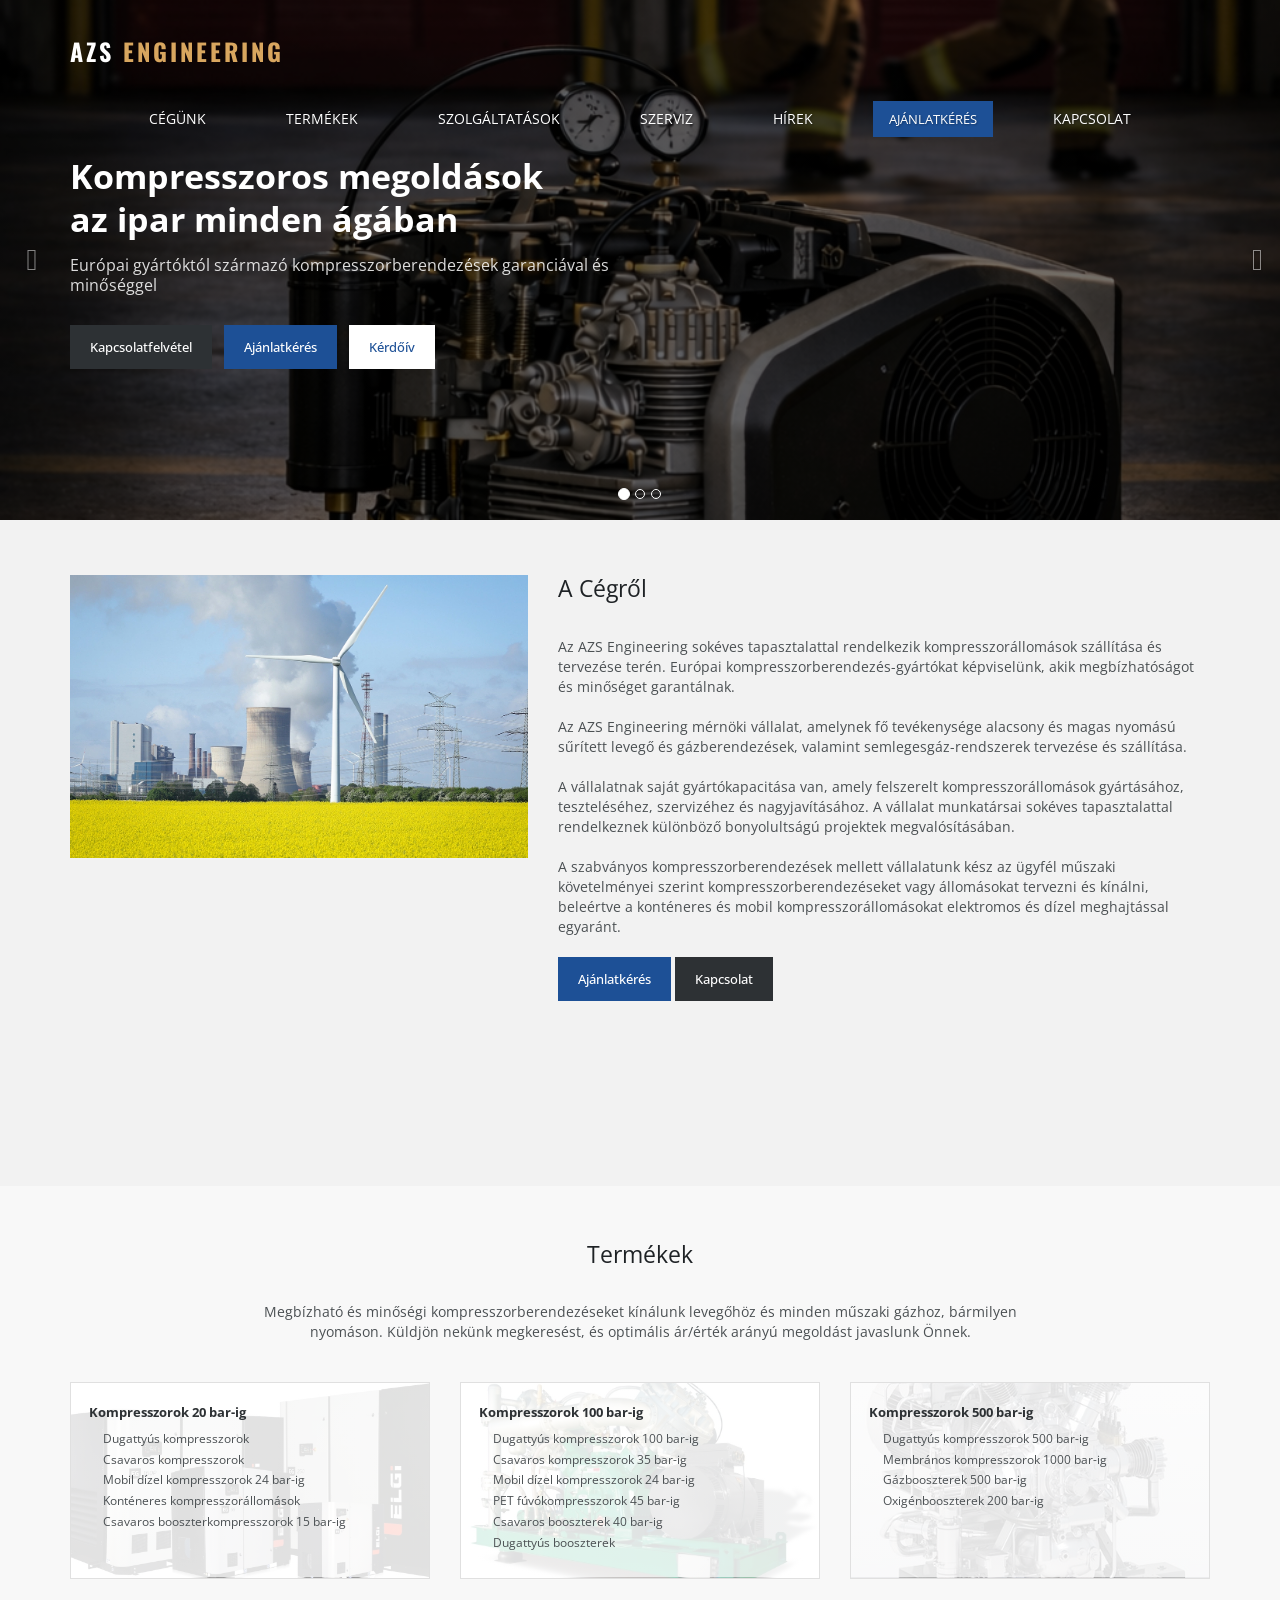
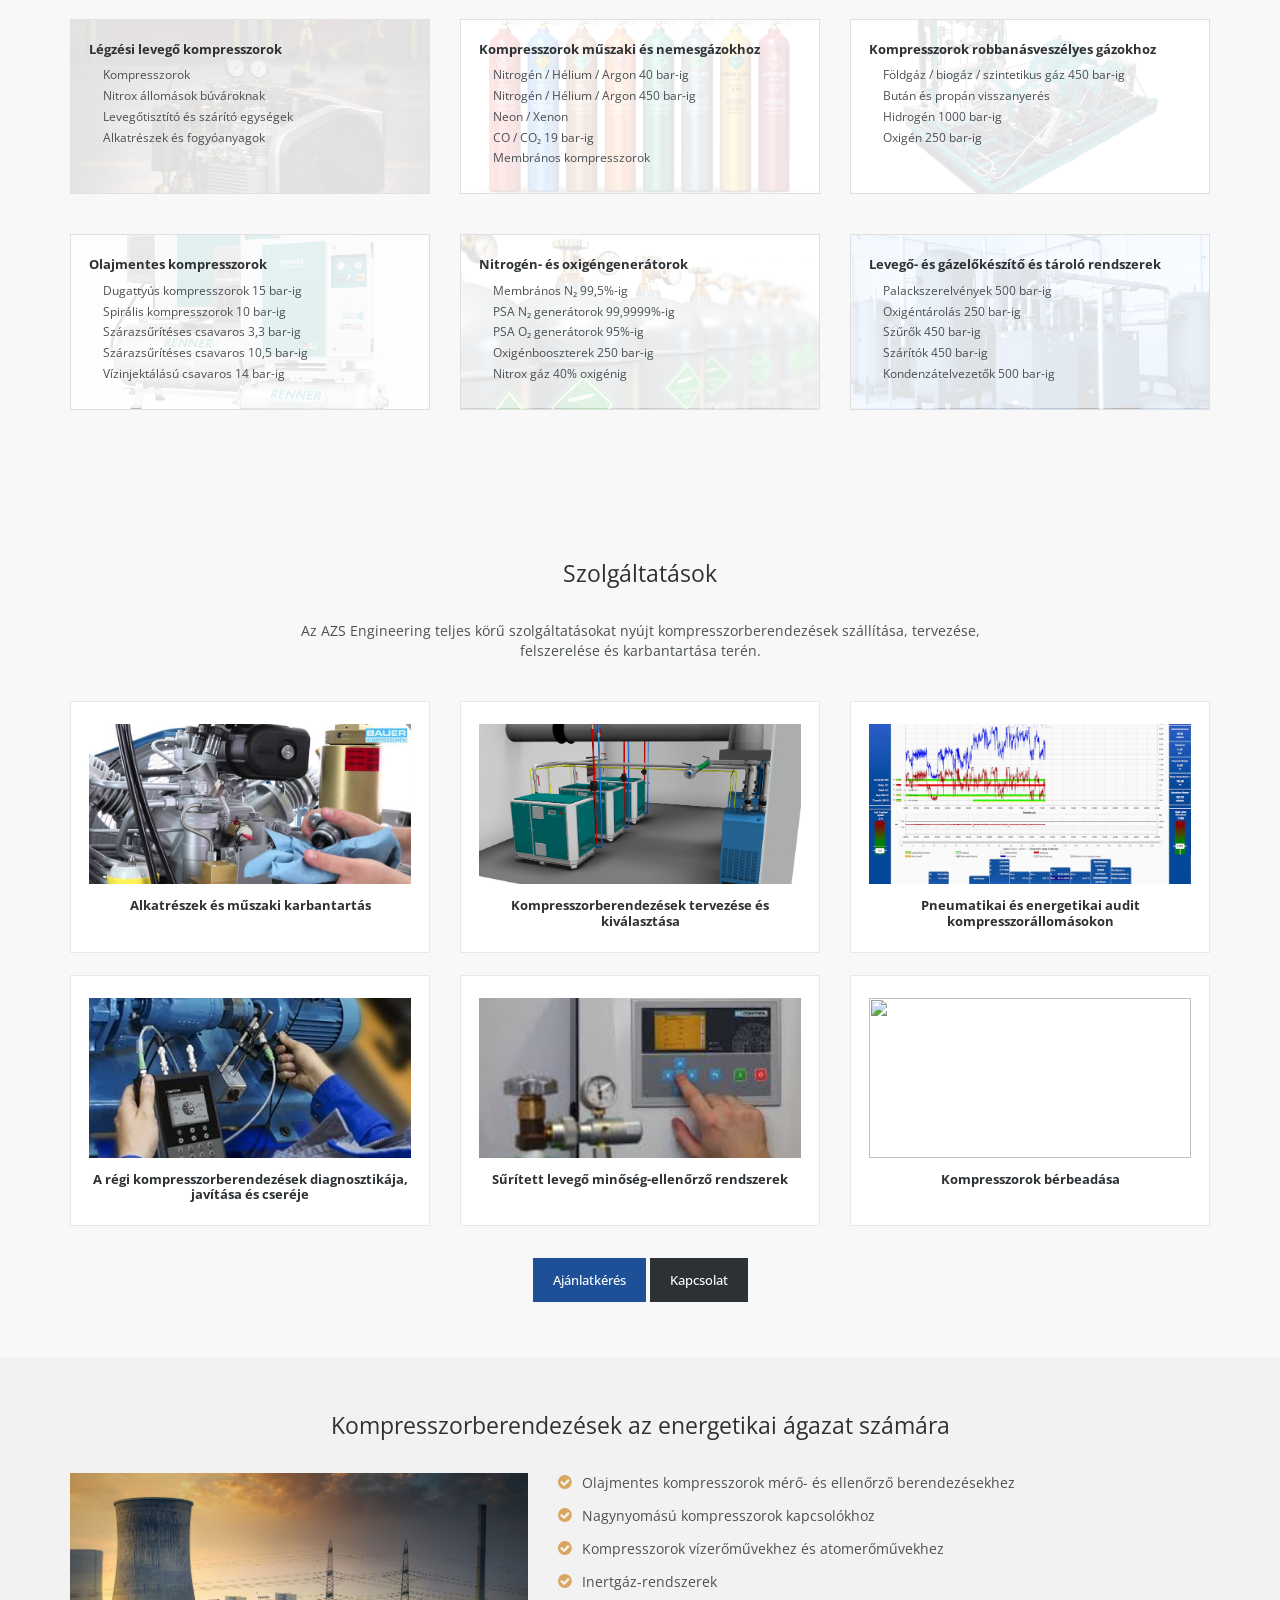
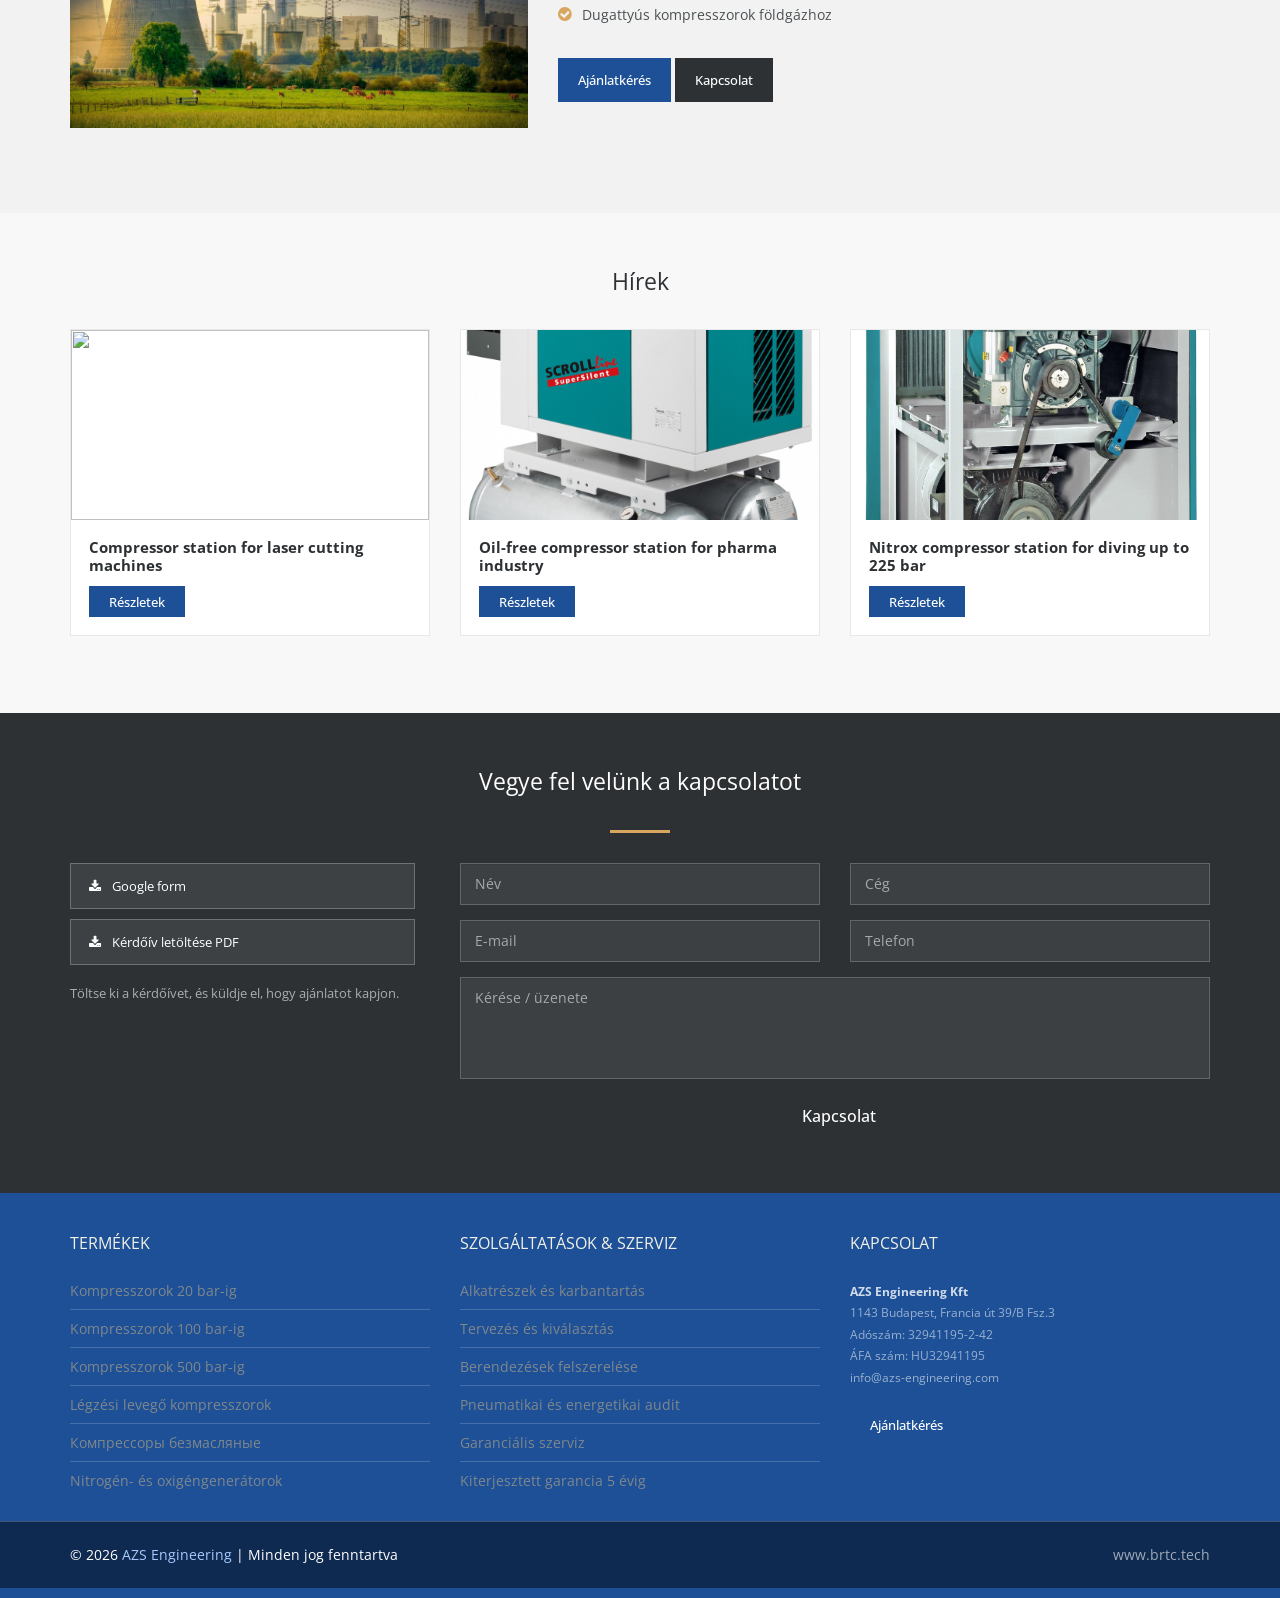
==== index.html @ 5a1d5842 "Refactor code structure for improved readability and maintainability" ====
<!DOCTYPE html>
<html lang="hu">
<head>
	<meta charset="utf-8">
	<title>AZS Engineering – Kompresszoros megoldások az ipar számára</title>
	<meta name="viewport" content="width=device-width, initial-scale=1.0">
	<meta name="description" content="AZS Engineering – kompresszorberendezések az ipar minden ágában">

	<link rel="shortcut icon" href="images/favicon.ico">
	<link href="css/bootstrap.min.css" rel="stylesheet" type="text/css" />
	<link href="css/flexslider.css" rel="stylesheet" type="text/css" />
	<link href="css/font-awesome.min.css" rel="stylesheet" type="text/css" />
	<link href="css/style.css" rel="stylesheet" type="text/css" />
	<link href="css/responsive.css" rel="stylesheet" type="text/css" />
	<link href='https://fonts.googleapis.com/css?family=Open+Sans:400,300,400italic,600,700' rel='stylesheet' type='text/css'>
	<link href='https://fonts.googleapis.com/css?family=Oswald:700' rel='stylesheet' type='text/css'>

	<script src="js/jquery.min.js" type="text/javascript"></script>
	<script src="js/bootstrap.min.js" type="text/javascript"></script>
	<script src="js/jquery.flexslider-min.js" type="text/javascript"></script>
	<script src="js/myscript.js" type="text/javascript"></script>

	<style>
	/* ===== BRTC Custom Styles ===== */
	.hero-slide {
		background: linear-gradient(rgba(0,0,0,0.55),rgba(0,0,0,0.55)) center/cover, url('images/6. Breathing air compressor.png') center/cover no-repeat;
		min-height: 520px;
	}
	.hero-slide .slide-content { padding: 155px 0 70px; color:#fff; }
	.hero-slide h1 { font-size:34px; font-weight:700; color:#fff; margin-bottom:15px; line-height:1.25; }
	.hero-slide p  { font-size:16px; color:rgba(255,255,255,.85); margin-bottom:30px; max-width:620px; }
	.hero-slide .btn { margin-right:8px; margin-bottom:10px; }
	.carousel-control { background:none !important; width:5%; }
	.carousel-indicators { bottom:15px; }

	.section-anchor { display:block; position:relative; top:-75px; visibility:hidden; }

	section.alt-bg { background:#f8f8f8; }

	/* Product category grid */
	.prod-cat-box {
		border:1px solid #e0e0e0;
		padding:22px 18px;
		margin-bottom:20px;
		background:#fff;
		transition:all .25s;
		height:100%;
	}
	.prod-cat-box:hover { border-color:#d8a65f; box-shadow:0 3px 14px rgba(0,0,0,.09); }
	.prod-cat-box h4 { color:#d8a65f; font-weight:700; font-size:13px; margin-bottom:10px; }
	.prod-cat-box ul { padding-left:14px; margin:0; }
	.prod-cat-box ul li { font-size:12px; color:#4b5053; margin-bottom:4px; line-height:1.4; }
	.prod-cat-box ul li a { color:#4b5053; }
	.prod-cat-box ul li a:hover { color:#d8a65f; }

	/* Product detail blocks */
	.prod-block { padding:35px 0; border-bottom:1px solid #ececec; }
	.prod-block:last-child { border-bottom:none; }
	.prod-block h3 { font-size:18px; font-weight:700; color:#2d3134; margin-bottom:14px; }
	.prod-block p { margin-bottom:12px; }

	.spec-table { width:100%; margin:16px 0; border-collapse:collapse; }
	.spec-table td { padding:7px 11px; border:1px solid #ddd; font-size:13px; vertical-align:top; }
	.spec-table td:first-child { background:#f5f5f5; font-weight:600; width:33%; }

	/* Service cards */
	.svc-card { background:#fff; border:1px solid #e8e8e8; padding:22px 18px; margin-bottom:22px; text-align:center; transition:all .25s; }
	.svc-card:hover { border-color:#d8a65f; box-shadow:0 3px 12px rgba(0,0,0,.07); }
	.svc-card img { width:100%; height:160px; object-fit:cover; margin-bottom:14px; }
	.svc-card h4 { font-size:13px; font-weight:700; color:#2d3134; margin:0; }

	/* Sервис checklist */
	.svc-item { display:flex; align-items:flex-start; margin-bottom:13px; font-size:14px; }
	.svc-item i { color:#d8a65f; font-size:16px; margin-right:10px; margin-top:2px; flex-shrink:0; }

	/* News cards */
	.news-card { background:#fff; border:1px solid #e8e8e8; margin-bottom:22px; transition:box-shadow .25s; }
	.news-card:hover { box-shadow:0 3px 14px rgba(0,0,0,.1); }
	.news-card img { width:100%; height:190px; object-fit:cover; }
	.news-card .nb { padding:18px; }
	.news-card h4 { font-size:15px; font-weight:700; color:#2d3134; margin-bottom:12px; }

	/* Request section */
	#req-section { background:#2d3134; padding:55px 0; }
	#req-section h2 { color:#fff; }
	#req-section .form-control {
		border-radius:0; border:1px solid rgba(255,255,255,.2);
		background:rgba(255,255,255,.07); color:#fff; padding:10px 14px; height:auto;
	}
	#req-section .form-control::-webkit-input-placeholder { color:rgba(255,255,255,.55); }
	#req-section .form-control:focus { border-color:#d8a65f; box-shadow:none; }
	.dl-link {
		display:block; padding:12px 18px; background:rgba(255,255,255,.08);
		border:1px solid rgba(255,255,255,.25); color:#fff; margin-bottom:10px;
		font-size:13px; transition:all .25s;
	}
	.dl-link:hover { background:#d8a65f; border-color:#d8a65f; color:#fff; }
	.dl-link i { margin-right:8px; }

	/* Sub-section headings inside product sections */
	.sub-heading { font-size:17px; font-weight:700; color:#2d3134; margin:30px 0 5px; padding-bottom:8px; border-bottom:2px solid #d8a65f; display:inline-block; }

	/* Fix equal-height card grids */
	.eq-row {
		display: flex !important;
		flex-wrap: wrap;
	}
	.eq-row > [class*="col-"] {
		display: flex;
		flex-direction: column;
	}
	.svc-card, .prod-cat-box { height: 100%; }
	</style>
</head>
<body>
<div id="page">


<header>
	<div class="container">
		<div class="logo"><a href="index.html" style="font-family:'Oswald',sans-serif;font-size:24px;font-weight:700;color:#fff;text-decoration:none;letter-spacing:3px;display:inline-block;padding:6px 0;white-space:nowrap;">AZS<span style="color:#d8a65f;"> ENGINEERING</span></a></div>
		<div class="main_menu">
			<ul>
				<li><a href="#about">Cégünk</a></li>
				<li><a href="#products">Termékek</a></li>
				<li><a href="#services">Szolgáltatások</a></li>
				<li><a href="#servis">Szerviz</a></li>
				<li><a href="#news">Hírek</a></li>
				<li><a href="#request" class="btn btn-active btn-sm" style="padding:8px 16px;">Ajánlatkérés</a></li>
				<li><a href="#contacts">Kapcsolat</a></li>
			</ul>
		</div>
	</div>
</header>


<section style="padding:0;">
	<div id="heroCarousel" class="carousel slide" data-ride="carousel">
		<ol class="carousel-indicators">
			<li data-target="#heroCarousel" data-slide-to="0" class="active"></li>
			<li data-target="#heroCarousel" data-slide-to="1"></li>
			<li data-target="#heroCarousel" data-slide-to="2"></li>
		</ol>
		<div class="carousel-inner">
			<div class="item active hero-slide">
				<div class="container"><div class="slide-content">
					<h1>Kompresszoros megoldások<br>az ipar minden ágában</h1>
					<p>Európai gyártóktól származó kompresszorberendezések garanciával és minőséggel</p>
					<a href="#contacts" class="btn">Kapcsolatfelvétel</a>
					<a href="#request" class="btn btn-active">Ajánlatkérés</a>
					<a href="#request" class="btn btn-white">Kérdőív</a>
				</div></div>
			</div>
			<div class="item hero-slide">
				<div class="container"><div class="slide-content">
					<h1>Kompresszorállomások tervezése<br>és kulcsrakész szállítása</h1>
					<p>A berendezések tervezésétől és kiválasztásától a felszerelésen át a szervizszolgáltatásig</p>
					<a href="#contacts" class="btn">Kapcsolatfelvétel</a>
					<a href="#request" class="btn btn-active">Ajánlatkérés</a>
					<a href="#request" class="btn btn-white">Kérdőív</a>
				</div></div>
			</div>
			<div class="item hero-slide">
				<div class="container"><div class="slide-content">
					<h1>Kompresszorok minden gázhoz<br>és nyomáshoz</h1>
					<p>Levegő, nitrogén, hélium, hidrogén, oxigén, biogáz — megoldások minden ipari sűrítési feladathoz</p>
					<a href="#contacts" class="btn">Kapcsolatfelvétel</a>
					<a href="#request" class="btn btn-active">Ajánlatkérés</a>
					<a href="#request" class="btn btn-white">Kérdőív</a>
				</div></div>
			</div>
		</div>
		<a class="left carousel-control" href="#heroCarousel" data-slide="prev"><span class="glyphicon glyphicon-chevron-left"></span></a>
		<a class="right carousel-control" href="#heroCarousel" data-slide="next"><span class="glyphicon glyphicon-chevron-right"></span></a>
	</div>
</section>


<span class="section-anchor" id="about"></span>
<section>
	<div class="container">
		<div class="row about_content padbot80">
			<div class="col-lg-5 col-md-5 padbot30">
				<img src="images/AES 2.webp" alt="AZS Engineering" />
			</div>
			<div class="col-lg-7 col-md-7 padbot30">
				<div class="page_title"><h2 style="color:#1e2225;">A Cégről</h2></div>
				<p>Az AZS Engineering sokéves tapasztalattal rendelkezik kompresszorállomások szállítása és tervezése terén. Európai kompresszorberendezés-gyártókat képviselünk, akik megbízhatóságot és minőséget garantálnak.</p>
				<p>Az AZS Engineering mérnöki vállalat, amelynek fő tevékenysége alacsony és magas nyomású sűrített levegő és gázberendezések, valamint semlegesgáz-rendszerek tervezése és szállítása.</p>
				<p>A vállalatnak saját gyártókapacitása van, amely felszerelt kompresszorállomások gyártásához, teszteléséhez, szervizéhez és nagyjavításához. A vállalat munkatársai sokéves tapasztalattal rendelkeznek különböző bonyolultságú projektek megvalósításában.</p>
				<p>A szabványos kompresszorberendezések mellett vállalatunk kész az ügyfél műszaki követelményei szerint kompresszorberendezéseket vagy állomásokat tervezni és kínálni, beleértve a konténeres és mobil kompresszorállomásokat elektromos és dízel meghajtással egyaránt.</p>
				<a href="#request" class="btn btn-active">Ajánlatkérés</a>
				<a href="#contacts" class="btn">Kapcsolat</a>
			</div>
		</div>
	</div>
</section>


<span class="section-anchor" id="products"></span>
<section class="alt-bg">
	<div class="container">
		<div class="page_title center"><h2 style="color:#1e2225;">Termékek</h2></div>
		<p class="center" style="max-width:760px;margin:0 auto 40px;">Megbízható és minőségi kompresszorberendezéseket kínálunk levegőhöz és minden műszaki gázhoz, bármilyen nyomáson. Küldjön nekünk megkeresést, és optimális ár/érték arányú megoldást javaslunk Önnek.</p>
		<div class="row eq-row">
			<div class="col-lg-4 col-md-4 col-sm-6 col-xs-12 padbot20">
				<div class="prod-cat-box" style="background: linear-gradient(rgba(255,255,255,0.88),rgba(255,255,255,0.88)) center/cover, url('images/2. ELGi EG-Product-Family-Picture-copy.jpg') center/cover no-repeat;">
					<h4><a href="product-1.html">Kompresszorok 20 bar-ig</a></h4>
					<ul>
						<li><a href="product-1.html#p1-1">Dugattyús kompresszorok</a></li>
						<li><a href="product-1.html#p1-2">Csavaros kompresszorok</a></li>
						<li><a href="product-1.html#p1-3">Mobil dízel kompresszorok 24 bar-ig</a></li>
						<li><a href="product-1.html#p1-4">Konténeres kompresszorállomások</a></li>
						<li><a href="product-1.html#p1-5">Csavaros booszterkompresszorok 15 bar-ig</a></li>
					</ul>
				</div>
			</div>
			<div class="col-lg-4 col-md-4 col-sm-6 col-xs-12 padbot20">
				<div class="prod-cat-box" style="background: linear-gradient(rgba(255,255,255,0.88),rgba(255,255,255,0.88)) center/cover, url('images/5. siadmi_VITO_NEXT.jpg') center/cover no-repeat;">
					<h4><a href="product-2.html">Kompresszorok 100 bar-ig</a></h4>
					<ul>
						<li><a href="product-2.html#p2-1">Dugattyús kompresszorok 100 bar-ig</a></li>
						<li><a href="product-2.html#p2-2">Csavaros kompresszorok 35 bar-ig</a></li>
						<li><a href="product-2.html#p2-3">Mobil dízel kompresszorok 24 bar-ig</a></li>
						<li><a href="product-2.html#p2-4">PET fúvókompresszorok 45 bar-ig</a></li>
						<li><a href="product-2.html#p2-5">Csavaros booszterek 40 bar-ig</a></li>
						<li><a href="product-2.html#p2-6">Dugattyús booszterek</a></li>
					</ul>
				</div>
			</div>
			<div class="col-lg-4 col-md-4 col-sm-6 col-xs-12 padbot20">
				<div class="prod-cat-box" style="background: linear-gradient(rgba(255,255,255,0.88),rgba(255,255,255,0.88)) center/cover, url('images/3. bauer GIB 500 bar.jpg') center/cover no-repeat;">
					<h4><a href="product-3.html">Kompresszorok 500 bar-ig</a></h4>
					<ul>
						<li><a href="product-3.html#p3-1">Dugattyús kompresszorok 500 bar-ig</a></li>
						<li><a href="product-3.html#p3-2">Membrános kompresszorok 1000 bar-ig</a></li>
						<li><a href="product-3.html#p3-3">Gázbooszterek 500 bar-ig</a></li>
						<li><a href="product-3.html#p3-4">Oxigénbooszterek 200 bar-ig</a></li>
					</ul>
				</div>
			</div>
			<div class="col-lg-4 col-md-4 col-sm-6 col-xs-12 padbot20">
				<div class="prod-cat-box" style="background: linear-gradient(rgba(255,255,255,0.88),rgba(255,255,255,0.88)) center/cover, url('images/6. Breathing air compressor.png') center/cover no-repeat;">
					<h4><a href="product-4.html">Légzési levegő kompresszorok</a></h4>
					<ul>
						<li><a href="product-4.html#p4-1">Kompresszorok</a></li>
						<li><a href="product-4.html#p4-2">Nitrox állomások búvároknak</a></li>
						<li><a href="product-4.html#p4-3">Levegőtisztító és szárító egységek</a></li>
						<li><a href="product-4.html#p4-4">Alkatrészek és fogyóanyagok</a></li>
					</ul>
				</div>
			</div> 
			<div class="col-lg-4 col-md-4 col-sm-6 col-xs-12 padbot20">
				<div class="prod-cat-box" style="background: linear-gradient(rgba(255,255,255,0.88),rgba(255,255,255,0.88)) center/cover, url('images/9 . Gases Sonstiges_Kompressoren.jpeg') center/cover no-repeat;">
					<h4><a href="product-5.html">Kompresszorok műszaki és nemesgázokhoz</a></h4>
					<ul>
						<li><a href="product-5.html#p5-1">Nitrogén / Hélium / Argon 40 bar-ig</a></li>
						<li><a href="product-5.html#p5-2">Nitrogén / Hélium / Argon 450 bar-ig</a></li>
						<li><a href="product-5.html#p5-3">Neon / Xenon</a></li>
						<li><a href="product-5.html#p5-4">CO / CO₂ 19 bar-ig</a></li>
						<li><a href="product-5.html#p5-5">Membrános kompresszorok</a></li>
					</ul>
				</div>
			</div>
			<div class="col-lg-4 col-md-4 col-sm-6 col-xs-12 padbot20">
				<div class="prod-cat-box" style="background: linear-gradient(rgba(255,255,255,0.88),rgba(255,255,255,0.88)) center/cover, url('images/5.5 - Diaphragm compressor_Neumann&Esser.png') center/cover no-repeat;">
					<h4><a href="product-6.html">Kompresszorok robbanásveszélyes gázokhoz</a></h4>
					<ul>
						<li><a href="product-6.html#p6-1">Földgáz / biogáz / szintetikus gáz 450 bar-ig</a></li>
						<li><a href="product-6.html#p6-2">Bután és propán visszanyerés</a></li>
						<li><a href="product-6.html#p6-3">Hidrogén 1000 bar-ig</a></li>
						<li><a href="product-6.html#p6-4">Oxigén 250 bar-ig</a></li>
					</ul>
				</div>
			</div>
			<div class="col-lg-4 col-md-4 col-sm-6 col-xs-12 padbot20">
				<div class="prod-cat-box" style="background: linear-gradient(rgba(255,255,255,0.88),rgba(255,255,255,0.88)) center/cover, url('images/7. RENNER Scroll sl-neo.webp') center/cover no-repeat;">
					<h4><a href="product-7.html">Olajmentes kompresszorok</a></h4>
					<ul>
						<li><a href="product-7.html#p7-1">Dugattyús kompresszorok 15 bar-ig</a></li>
						<li><a href="product-7.html#p7-2">Spirális kompresszorok 10 bar-ig</a></li>
						<li><a href="product-7.html#p7-3">Szárazsűrítéses csavaros 3,3 bar-ig</a></li>
						<li><a href="product-7.html#p7-4">Szárazsűrítéses csavaros 10,5 bar-ig</a></li>
						<li><a href="product-7.html#p7-5">Vízinjektálású csavaros 14 bar-ig</a></li>
					</ul>
				</div>
			</div>
			<div class="col-lg-4 col-md-4 col-sm-6 col-xs-12 padbot20">
				<div class="prod-cat-box" style="background: linear-gradient(rgba(255,255,255,0.88),rgba(255,255,255,0.88)) center/cover, url('images/Flaschen_Stickstoff_Kompressoren-scaled.jpeg') center/cover no-repeat;">
					<h4><a href="product-8.html">Nitrogén- és oxigéngenerátorok</a></h4>
					<ul>
						<li><a href="product-8.html#p8-1">Membrános N₂ 99,5%-ig</a></li>
						<li><a href="product-8.html#p8-2">PSA N₂ generátorok 99,9999%-ig</a></li>
						<li><a href="product-8.html#p8-3">PSA O₂ generátorok 95%-ig</a></li>
						<li><a href="product-8.html#p8-4">Oxigénbooszterek 250 bar-ig</a></li>
						<li><a href="product-8.html#p8-5">Nitrox gáz 40% oxigénig</a></li>
					</ul>
				</div>
			</div>
			<div class="col-lg-4 col-md-4 col-sm-6 col-xs-12 padbot20">
				<div class="prod-cat-box" style="background: linear-gradient(rgba(255,255,255,0.88),rgba(255,255,255,0.88)) center/cover, url('images/9. druckluftaufbereitung-mitte1.jpg') center/cover no-repeat;">
					<h4><a href="product-9.html">Levegő- és gázelőkészítő és tároló rendszerek</a></h4>
					<ul>
						<li><a href="product-9.html#p9-1">Palackszerelvények 500 bar-ig</a></li>
						<li><a href="product-9.html#p9-2">Oxigéntárolás 250 bar-ig</a></li>
						<li><a href="product-9.html#p9-3">Szűrők 450 bar-ig</a></li>
						<li><a href="product-9.html#p9-4">Szárítók 450 bar-ig</a></li>
						<li><a href="product-9.html#p9-5">Kondenzátelvezetők 500 bar-ig</a></li>
					</ul>
				</div>
			</div>
		</div>
	</div>
</section>


<span class="section-anchor" id="services"></span>
<section class="alt-bg">
	<div class="container">
		<div class="page_title center"><h2>Szolgáltatások</h2></div>
		<p class="center" style="max-width:700px;margin:0 auto 40px;">Az AZS Engineering teljes körű szolgáltatásokat nyújt kompresszorberendezések szállítása, tervezése, felszerelése és karbantartása terén.</p>
		<div class="row eq-row">
			<div class="col-lg-4 col-md-4 col-sm-6 col-xs-12 padbot25">
				<div class="svc-card">
					<img src="images/spare parts_piston compressor.jpg" alt="" />
					<h4>Alkatrészek és műszaki karbantartás</h4>
				</div>
			</div>
			<div class="col-lg-4 col-md-4 col-sm-6 col-xs-12 padbot25">
				<div class="svc-card">
					<img src="images/Engineering 2.jpg" alt="" />
					<h4>Kompresszorberendezések tervezése és kiválasztása</h4>
				</div>
			</div>
			<div class="col-lg-4 col-md-4 col-sm-6 col-xs-12 padbot25">
				<div class="svc-card">
					<img src="images/Energoaudit.jpeg" alt="" />
					<h4>Pneumatikai és energetikai audit kompresszorállomásokon</h4>
				</div>
			</div>
			<div class="col-lg-4 col-md-4 col-sm-6 col-xs-12 padbot25">
				<div class="svc-card">
					<img src="images/diagnostika.jpg" alt="" />
					<h4>A régi kompresszorberendezések diagnosztikája, javítása és cseréje</h4>
				</div>
			</div>
			<div class="col-lg-4 col-md-4 col-sm-6 col-xs-12 padbot25">
				<div class="svc-card">
					<img src="images/Air quality control system B-Detection.jpeg" alt="" />
					<h4>Sűrített levegő minőség-ellenőrző rendszerek</h4>
				</div>
			</div>
			<div class="col-lg-4 col-md-4 col-sm-6 col-xs-12 padbot25">
				<div class="svc-card">
					<img src="images/Rent compressor.JPG" alt="" />
					<h4>Kompresszorok bérbeadása</h4>
				</div>
			</div>
		</div>
		<div class="center" style="margin-top:10px;">
			<a href="#request" class="btn btn-active">Ajánlatkérés</a>
			<a href="#contacts" class="btn">Kapcsolat</a>
		</div>
	</div>
</section>


<span class="section-anchor" id="servis"></span>
<section>
	<div class="container">
		<div class="page_title center"><h2>Kompresszorberendezések az energetikai ágazat számára
</h2></div>
		<div class="row">
			<div class="col-md-5 padbot30">
				<img src="images/AES Paks.jpg" alt="Szerviz és karbantartás" />
			</div>
			<div class="col-md-7">
				<div class="svc-item"><i class="fa fa-check-circle"></i><span>Olajmentes kompresszorok mérő- és ellenőrző berendezésekhez</span></div>
				<div class="svc-item"><i class="fa fa-check-circle"></i><span>Nagynyomású kompresszorok kapcsolókhoz</span></div>
				<div class="svc-item"><i class="fa fa-check-circle"></i><span>Kompresszorok vízerőművekhez és atomerőművekhez</span></div>
				<div class="svc-item"><i class="fa fa-check-circle"></i><span>Inertgáz-rendszerek</span></div>
				<div class="svc-item"><i class="fa fa-check-circle"></i><span>Dugattyús kompresszorok földgázhoz</span></div>
				<br>
				<a href="#request" class="btn btn-active">Ajánlatkérés</a>
				<a href="#contacts" class="btn">Kapcsolat</a>
			</div>
		</div>
	</div>
</section>


<span class="section-anchor" id="news"></span>
<section class="alt-bg">
	<div class="container">
		<div class="page_title center"><h2>Hírek</h2></div>
		<div class="row">
			<div class="col-lg-4 col-md-4 col-sm-6 col-xs-12 padbot25">
				<div class="news-card">
					<img src="images/Rent compressor.JPG" alt="" />
					<div class="nb">
						<h4>Compressor station for laser cutting machines</h4>
						<a href="#request" class="btn btn-sm btn-active">Részletek</a>
					</div>
				</div>
			</div>
			<div class="col-lg-4 col-md-4 col-sm-6 col-xs-12 padbot25">
				<div class="news-card">
					<img src="images/7. RENNER Scroll SLDK-S_2x90.jpg" alt="" />
					<div class="nb">
						<h4>Oil-free compressor station for pharma industry</h4>
						<a href="#request" class="btn btn-sm btn-active">Részletek</a>
					</div>
				</div>
			</div>
			<div class="col-lg-4 col-md-4 col-sm-6 col-xs-12 padbot25">
				<div class="news-card">
					<img src="images/5. RENNER RS-M_Booster_r_offen_RTTouch.webp" alt="" />
					<div class="nb">
						<h4>Nitrox compressor station for diving up to 225 bar</h4>
						<a href="#request" class="btn btn-sm btn-active">Részletek</a>
					</div>
				</div>
			</div>
		</div>
	</div>
</section>


<span class="section-anchor" id="request"></span>
<section id="req-section">
	<div class="container">
		<div class="page_title center" style="margin-bottom:30px;">
			<h2 style="color:#fff;">Vegye fel velünk a kapcsolatot </h2>
			<div style="width:60px;height:3px;background:#d8a65f;margin:10px auto 0;"></div>
		</div>
		<div class="row" style="display:flex;align-items:flex-start;flex-wrap:wrap;">
			<div class="col-md-4 padbot30" style="padding-right:30px;">
				<a href="#" class="dl-link"><i class="fa fa-download"></i> Google form</a>
				<a href="#" class="dl-link"><i class="fa fa-download"></i> Kérdőív letöltése PDF</a>
				<p style="color:rgba(255,255,255,.6);font-size:13px;margin-top:18px;">Töltse ki a kérdőívet, és küldje el, hogy ajánlatot kapjon.</p>
			</div>
			<div class="col-md-8">
				<form id="request-form" action="">
					<div class="row">
						<div class="col-sm-6"><div class="form-group"><input type="text" class="form-control" name="name" placeholder="Név" /></div></div>
						<div class="col-sm-6"><div class="form-group"><input type="text" class="form-control" name="company" placeholder="Cég" /></div></div>
					</div>
					<div class="row">
						<div class="col-sm-6"><div class="form-group"><input type="email" class="form-control" name="email" placeholder="E-mail" /></div></div>
						<div class="col-sm-6"><div class="form-group"><input type="tel" class="form-control" name="phone" placeholder="Telefon" /></div></div>
					</div>
					<div class="form-group">
						<textarea class="form-control" name="message" rows="4" placeholder="Kérése / üzenete" style="resize:none;"></textarea>
					</div>
					<div class="center">
						<a href="#contacts" class="btn btn-lg" style="margin-left:8px;">Kapcsolat</a>
					</div>
				</form>
			</div>
		</div>
	</div>
</section>

<!-- ===== KAPCSOLAT ===== -->
<span class="section-anchor" id="contacts"></span>
<footer>
	<div class="container">
		<div class="row">
			<div class="col-lg-4 col-md-4 col-sm-6 padbot30">
				<div class="widget widget_category">
					<h4>Termékek</h4>
					<ul>
						<li><a href="product-1.html">Kompresszorok 20 bar-ig</a></li>
						<li><a href="product-2.html">Kompresszorok 100 bar-ig</a></li>
						<li><a href="product-3.html">Kompresszorok 500 bar-ig</a></li>
						<li><a href="product-4.html">Légzési levegő kompresszorok</a></li>
						<li><a href="product-7.html">Компрессоры безмасляные</a></li>
						<li><a href="product-8.html">Nitrogén- és oxigéngenerátorok</a></li>
					</ul>
				</div>
			</div>
			<div class="col-lg-4 col-md-4 col-sm-6 padbot30">
				<div class="widget widget_category">
					<h4>Szolgáltatások &amp; Szerviz</h4>
					<ul>
						<li><a href="#services">Alkatrészek és karbantartás</a></li>
						<li><a href="#services">Tervezés és kiválasztás</a></li>
						<li><a href="#services">Berendezések felszerelése</a></li>
						<li><a href="#services">Pneumatikai és energetikai audit</a></li>
						<li><a href="#servis">Garanciális szerviz</a></li>
						<li><a href="#servis">Kiterjesztett garancia 5 évig</a></li>
					</ul>
				</div>
			</div>
			<div class="col-lg-4 col-md-4 col-sm-6 padbot30">
				<div class="widget widget_text">
					<h4>Kapcsolat</h4>
					<p style="color:rgba(255,255,255,.55);font-size:12px;line-height:1.8;margin-top:12px;">
						<strong style="color:rgba(255,255,255,.8);">AZS Engineering Kft</strong><br>
						1143 Budapest, Francia út 39/B Fsz.3<br>
						Adószám: 32941195-2-42<br>
						ÁFA szám: HU32941195<br>
						info@azs-engineering.com
					</p>
					<a href="#request" class="btn btn-sm btn-active">Ajánlatkérés</a>
				</div>
			</div>
		</div>
	</div>
	<div id="copyright">
		<div class="container">
			<div class="pull-left">© 2026 <span>AZS Engineering</span> | Minden jog fenntartva</div>
			<div class="pull-right"><a href="http://www.brtc.tech" target="_blank" style="color:rgba(255,255,255,.6);">www.brtc.tech</a></div>
		</div>
	</div>
</footer>

</div><!-- //Page -->

<script>
jQuery(document).ready(function(){
	jQuery('#heroCarousel').carousel({ interval: 5000 });

	jQuery('a[href*="#"]').not('[href="#"]').click(function(e){
		if(location.pathname.replace(/^\//,'') == this.pathname.replace(/^\//,'') && location.hostname == this.hostname){
			var t = jQuery(this.hash);
			t = t.length ? t : jQuery('[name='+this.hash.slice(1)+']');
			if(t.length){ e.preventDefault(); jQuery('html,body').animate({scrollTop: t.offset().top - 70}, 700); }
		}
	});
});
</script>
<script src="js/top-foot.js"></script>
<div class="go-up" title="Fel" id='ToTop'>&#8657;</div>
<div class="go-down" title="Le" id='OnBottom'>&#8659;</div>
</body>
</html>
---- css/style.css ----
﻿/*-----------------------------------------------------------------------------------*/
/*	GENERAL STYLING
/*-----------------------------------------------------------------------------------*/
body {
	overflow-x:hidden;
	position:relative;
	margin: 0;
	padding:0;
	font-family: 'Open Sans', sans-serif;
	font-weight:400;
	font-size: 14px;
	line-height: 20px;
	color: #4b5053;
	background-color:#f2f2f2;
}

a, input, select, textarea {
	vertical-align:top;
	outline:none !important;
	-webkit-appearance: none;
	-webkit-border-radius: 0;
}

::-webkit-input-placeholder {opacity: 1 !important;}
:-moz-placeholder {opacity: 1 !important;}
::-moz-placeholder {opacity: 1 !important;}
:-ms-input-placeholder {opacity: 1 !important;}

select:-moz-focusring {
    color: transparent;
	outline:none !important;
    text-shadow: 0 0 0 #000 !important;
	border:0 !important;
}

textarea {resize: none;}

img {
	outline:0;
	vertical-align:top;
	border:0;
	width:100%;
	max-width:100.1%;
	height:auto;
}

a {
	color:#2d3134;
	transition: all 0.3s ease-in-out;
	-webkit-transition: all 0.3s ease-in-out;
}
a:hover,
a:focus {
	text-decoration:none;
	color:#1d5096;
}


.clear {
	clear:both;
	height:0;
	font-size:0;
}

#page {overflow:x-hidden;}

section {padding: 55px 0;}

.container-video {
	padding-left: 30px;
	padding-right: 30px;
}

.margbot0 {margin-bottom:0 !important;}
.margbot5 {margin-bottom:5px !important;}
.margbot10 {margin-bottom:10px !important;}
.margbot20 {margin-bottom:20px !important;}
.margbot25 {margin-bottom:25px !important;}
.margbot30 {margin-bottom:30px !important;}
.margbot40 {margin-bottom:40px !important;}
.margbot50 {margin-bottom:50px !important;}
.margbot55 {margin-bottom:55px !important;}
.margbot60 {margin-bottom:60px !important;}
.margbot65 {margin-bottom:65px !important;}
.margbot70 {margin-bottom:70px !important;}
.margbot80 {margin-bottom:80px !important;}

.pad0 {padding:0 !important;}
.padbot0 {padding-bottom:0 !important;}
.padbot10 {padding-bottom:10px !important;}
.padbot20 {padding-bottom:20px !important;}
.padbot30 {padding-bottom:30px !important;}
.padbot40 {padding-bottom:40px !important;}
.padbot50 {padding-bottom:50px !important;}
.padbot60 {padding-bottom:60px !important;}
.padbot70 {padding-bottom:70px !important;}
.padbot80 {padding-bottom:80px !important;}
.padbot85 {padding-bottom:85px !important;}
.padtop0 {padding-top:0 !important;}


.center {text-align:center;}
.right {text-align:right;}

.color_text {color:#1d5096 !important;}

/*-----------------------------------------------------------------------------------*/
/*	SHORTCODES
/*-----------------------------------------------------------------------------------*/
/* __________ Buttons __________ */
.btn {
	margin: 0;
	padding: 12px 20px;
	border:0;
	border-radius: 0;
	box-shadow: none;
	text-transform:none;
	font-weight: 500;
	line-height: 20px;
	font-size: 13px;
	color:#fff;
	text-shadow: none;
	background-color:#2d3134;
	background-image: none !important;
	transition: all 0.3s ease-in-out;
	-webkit-transition: all 0.3s ease-in-out;
}
.btn:focus, .btn:hover {color:#fff; background-color: #1d5096;}

.btn-active {background-color:#1d5096; color:#fff;}
.btn-active:hover {background-color:#2d3134; color:#fff;}

.btn-white {background-color:#fff; color:#1d5096;}
.btn-white:hover {background-color:#1d5096; color:#fff;}

.btn-lg {padding: 12px 40px; font-size:16px;}
.btn-sm {padding: 6px 20px 5px; font-size:13px;}
.btn-xs {padding: 2px 15px 3px; font-size:11px;}


.btn_shortcodes .btn {margin:0 7px 10px 0;}
.btn_shortcodes .btn:last-child {margin-right:0;}


.ie .btn, .ie .btn-default {filter:none !important;}


/*-----------------------------------------------------------------------------------*/
/*	TYPOGRAPHY
/*-----------------------------------------------------------------------------------*/
ul, ol {padding:0; margin:0;}
li {padding:0; margin:0; list-style:none;}

p {margin:0 0 20px;}


h1, h2, h3, h4, h5, h6 {
	margin-top:0;

	text-transform:none ;
	font-weight:400;
	line-height:1.2;
	color:#2d3134;
}

h1 {margin:0 0 24px; font-size:28px;}
h2 {margin:0 0 34px; font-size:23px;}
h3 {margin:0 0 21px; font-size:20px;}
h4 {margin:0 0 21px; font-size:17px;}
h5 {margin:0 0 15px; font-size:15px;}
h6 {margin:0 0 15px; font-size:12px;}



/*-----------------------------------------------------------------------------------*/
/*	HEADER
/*-----------------------------------------------------------------------------------*/
header {
	position:fixed;
	z-index:9999;
	left:0;
	top:0;
	width:100%;
	padding:35px 0;
	transition: all 0.3s ease-in-out;
	-webkit-transition: all 0.3s ease-in-out;
}
header.menu_fixed {
	padding:10px 0;
	background-color:#1d5096;
}


/* Logo */
.logo a {
	display:block;
	width:auto;
	margin:0;
}
.logo img {
	width: auto !important;
	height: 60px;
	display: block;
	border-radius: 4px;
}



/* Menu */
.main_menu {
	overflow:hidden;
	padding:33px 0 0;
	text-align:center;
	transition: all 0.3s ease-in-out;
	-webkit-transition: all 0.3s ease-in-out;
}
header.menu_fixed .main_menu {padding-top:15px;}
.main_menu li {
	display:inline-block;
	margin:0 18px;
}
.main_menu li a {
	display:block;
	padding:9px 20px 11px;

	text-transform:uppercase;
	font-weight:400;
	color:#fff;
	text-shadow:1px 1px 2px rgba(0,0,0,0.31);
}
.main_menu li a:hover,
.main_menu li.active a {
	text-decoration:line-through;
	color:#fff;
	background-color:#0f2a50;
}



/*-----------------------------------------------------------------------------------*/
/*	Home
/*-----------------------------------------------------------------------------------*/


/* Video BG */
#home {
	position:relative;
	height:713px;
	padding-bottom:0;
	margin-bottom:65px;
	background-image:url(../images/video_bg.jpg);
	background-repeat:no-repeat;
	background-size:cover;
	background-position:center center;
}

.video_bg_content {
	position:absolute;
	left:0;
	top:50%;
	width:100%;
	text-align:center;
	transform:translateY(-50%);
	-o-transform:translateY(-50%);
	-ms-transform:translateY(-50%);
	-webkit-transform:translateY(-50%);
}
.video_bg_content .left_text {
	padding:0 20px 0 0;
	line-height:30px;
	font-size:22px;
	color:#1d5096;
	opacity: 0.4;
}
.video_bg_content .right_text {
	padding:0 0 0 20px;
	line-height:30px;
	font-size:22px;
	color:#feffff;
	opacity: 0.4;
}

.mb_YTVPBar {
	padding:0;
	height:100%;
}
.mb_YTVPBar .buttonBar {
	padding:0;
	bottom:0;
	top:0;
}
.mb_YTVPProgress {display:none !important;}
.mb_YTVPMuteUnmute {display:none !important;}
.mb_YTVPPlaypause {
	overflow:hidden;
	position:absolute !Important;
	top:50%;
	left:50%;
	width:62px !important;
	height:62px !important;
	margin:-31px 0 0 -31px;
	line-height:62px !Important;
	text-align:center;
	font-size:32px !important;
	text-indent:4px;
	border-radius:50%;
	border:2px solid #fff;
	background-color:rgba(255,255,255,0.15);
}


/*-----------------------------------------------------------------------------------*/
/*	Section About
/*-----------------------------------------------------------------------------------*/

/* Tabs */
.tab_block .nav-tabs {border:0;}
.tab_block .nav-tabs li {margin:0;}
.tab_block .nav-tabs li a {
	margin:0;
	padding:21px 40px 13px;

	font-weight:400;
	line-height:20px;
	font-size:14px;
	color:#2d3134;
	border:0;
	border-radius:0;
}
.tab_block .nav-tabs li.active a,
.tab_block .nav-tabs li.active a:hover,
.tab_block .nav-tabs li.active a:focus {
	color:#1d5096;
	border:0;
	background-color:#2d3134;
}
.tab_block .tab-content {
	padding:23px 20px 15px;
	color:#92989b;
	box-shadow:0 2px 0 rgba(0,0,0,0.1);
	background-color:#2d3134;
}


/* Services */
#services .service_item {
	overflow:hidden;
	position:relative;
	padding:50px 20px 44px;
	box-shadow:0 2px 0 rgba(0,0,0,0.1);
	background-color:#1d5096;
}
#services .service_item:before {
	content:'';
	position:absolute;
	z-index:2;
	left:0;
	top:0;
	width:100%;
	height:100%;
	background-color:#2d3134;
	transition: all 0.3s ease-in-out;
	-webkit-transition: all 0.3s ease-in-out;
}
#services .service_item:hover:before {
	top:100%;
}
#services .service_img {
	position:absolute;
	z-index:1;
	left:0;
	top:0;
	width:100%;
	height:100%;
	opacity:0.1;
	background-repeat:no-repeat;
	background-size:cover;
	background-position:center center;
}
#services .service_img.bg1 {background-image:url(../images/service_img1.jpg);}
#services .service_img.bg2 {background-image:url(../images/service_img2.jpg);}
#services .service_img.bg3 {background-image:url(../images/service_img3.jpg);}
#services .service_img.bg4 {background-image:url(../images/service_img4.jpg);}
#services .service_item i {
	position:relative;
	z-index:3;
	display:block;
	width:62px;
	height:62px;
	margin:0 auto 36px;

	font-weight:700;
	font-style:normal;
	line-height:62px;
	font-size:20px;
	color:#2d3134;
	border-radius:50%;
	background-color:#1d5096;
	transition: all 0.3s ease-in-out;
	-webkit-transition: all 0.3s ease-in-out;
}
#services .service_item:hover i {
	color:#fff;
	background-color:#2d3134;
}
#services .service_item h4 {
	position:relative;
	z-index:3;
	margin:0 0 10px;

	text-transform:none;
	line-height:20px;
	font-size:14px;
	color:#1d5096;
	transition: all 0.3s ease-in-out;
	-webkit-transition: all 0.3s ease-in-out;
}
#services .service_item:hover h4 {
	color:#2d3134;
}
#services .service_item span {
	position:relative;
	z-index:3;
	display:block;
	color:#92989b;
	transition: all 0.3s ease-in-out;
	-webkit-transition: all 0.3s ease-in-out;
}
#services .service_item:hover span {
	color:#2d3134;
}


/*-----------------------------------------------------------------------------------*/
/*	Section Twitter Block
/*-----------------------------------------------------------------------------------*/
#twitter_block {
	margin-bottom:60px;
	background-image:url(../images/twitter_bg.jpg);
	background-repeat:no-repeat;
	background-size:cover;
	background-position:center center;
}

#twitter_block i.fa {
	display:block;
	width:89px;
	height:89px;
	margin:0 auto 37px;
	text-align:center;
	line-height:89px;
	font-size:60px;
	color:#fff;
	border-radius:50%;
	background-color:#1d5096;
}

#twitter_block .twitter_wrap {
	width:60%;
	margin:0 auto;
	text-align:center;
}
#twitter_block .twitter_wrap .tweet_text {
	display:block;
	padding:0 0 15px;
	line-height:30px;
	font-size:25px;
	color:#fff;
}
#twitter_block .twitter_wrap .tweet_text a {
	color:#1d5096;
}
#twitter_block .twitter_wrap .tweet_time a {
	color:#1d5096;
}
#twitter_block .twitter_wrap .follow_btn {
	line-height:14px;
	color:#1d5096;
}


/*-----------------------------------------------------------------------------------*/
/*	Section Products
/*-----------------------------------------------------------------------------------*/
#products {padding-bottom:20px;}
#products .col-lg-4 {
	float:none;
	display:inline-block;
	vertical-align:top;
	margin-right:-3px;
}
#products .gallery_img {
	display:block;
	margin:0 0 26px;
	box-shadow:0 2px 0 rgba(0,0,0,0.1);
	background-color:#1d5096;
}
#products .gallery_img img {
	width:100%;
	transition: all 0.3s ease-in-out;
	-webkit-transition: all 0.3s ease-in-out;
}
#products .gallery_img:hover img {
	opacity:0.5;
}
#products .gallery_title {
	float:left;
	margin:0 0 10px;

	text-transform:uppercase;
	font-weight:400;
	line-height:20px;
	font-size:14px;
}
#products .gallery_item:hover .gallery_title a {
	color:#1d5096;
}
#products .product_rating {
	float:right;
	padding-bottom:11px;
}
#products .product_rating i {
	display:inline-block;
	padding-left:2px;
	line-height:20px;
	font-size:16px;
	color:#1d5096;
	cursor:default;
}
#products .gallery_item span {
	display:block;
	padding:0 0 25px;
}
#products .product_price {
	float:left;

	font-weight:400;
	line-height:20px;
	font-size:16px;
	color:#2d3134;
}
#products .gallery_btn {
	overflow:hidden;
	float:right;
	position:relative;

	text-transform:uppercase;
	font-weight:400;
	line-height:20px;
	font-size:16px;
}
#products .gallery_btn:before {
	content:'';
	position:absolute;
	left:-100%;
	top:50%;
	width:100%;
	height:1px;
	background-color:#1d5096;
	transition: all 0.3s ease-in-out;
	-webkit-transition: all 0.3s ease-in-out;
}
#products .gallery_btn:hover:before {left:0;}


/*-----------------------------------------------------------------------------------*/
/*	Section Team
/*-----------------------------------------------------------------------------------*/
#team .team_foto {
	margin-bottom:35px;
	background-color:#000;
}
#team .team_foto img {
	transition: all 0.3s ease-in-out;
	-webkit-transition: all 0.3s ease-in-out;
}
#team .team_item:hover .team_foto img {
	opacity:0.7;
}

#team .team_name {
	margin:0;

	text-transform:uppercase;
	font-weight:400;
	line-height:20px;
	font-size:14px;
	color:#2d3134;
	transition: all 0.3s ease-in-out;
	-webkit-transition: all 0.3s ease-in-out;
}
#team .team_item:hover .team_name {
	color:#1d5096;
}
#team .team_position {
	margin:0 0 8px;
	font-family: 'Open Sans', sans-serif;
	text-transform:none;
	font-weight:400;
	line-height:20px;
	font-size:12px;
	color:#4b5053;
}

#team .team_social a {
	display:inline-block;
	width:22px;
	height:22px;
	margin:0 7px 0 0;
	text-align:center;
	line-height:22px;
	font-size:20px;
	color:#c5ccd1;
}
#team .team_social a:hover {
	color:#1d5096;
}

/*-----------------------------------------------------------------------------------*/
/*	Section Testimonials
/*-----------------------------------------------------------------------------------*/
#testimonials {padding-top:0;}
#testimonials .slides li {
	padding:97px 0 74px;
	background-color:#fff;
	box-shadow:0 2px 0 rgba(0,0,0,0.1);
}
#testimonials .flexslider.testimonials_carousel {
	position:static;
}
#testimonials .testimonials_img {
	position:absolute;
	left:0;
	top:0;
	right:50%;
	bottom:0;
	margin-right:300px;
	background-repeat:no-repeat;
	background-size:cover;
	background-position:center center;
}
#testimonials .testimonials_img.bg1 {background-image:url(../images/testimonials_img1.jpg);}
#testimonials .testimonials_img.bg2 {background-image:url(../images/testimonials_img2.jpg);}
#testimonials .testimonials_img.bg3 {background-image:url(../images/testimonials_img3.jpg);}

#testimonials .testimonials_text {
	position:relative;
	float:right;
	width:730px;
	padding-top:57px;
	line-height:30px;
	font-size:18px;
}
#testimonials .testimonials_text:before {
	content:'';
	position:absolute;
	left:0;
	top:0;
	width:18px;
	height:13px;
	background-image:url(../images/testim_i.png);
	background-repeat:no-repeat;
}
#testimonials .testimonials_text p {
	margin-bottom:63px;

	color:#4b5053;
}
#testimonials .testimonials_text span {
	display:block;

	color:#1d5096;
}


/*-----------------------------------------------------------------------------------*/
/*	Section Contacts
/*-----------------------------------------------------------------------------------*/
#contacts #map {
	margin-top:4px;
	box-shadow:0 2px 0 rgba(0,0,0,0.1);
}

#contacts .our_office_wrap h3 {
	margin:0 0 30px;
	line-height:20px;
	font-size:14px;
}
#contacts .our_office_wrap ul {
	margin-bottom:25px;
	padding-bottom:11px;
	border-bottom:1px solid #dce6eb;
}
#contacts .our_office_wrap li {
	padding:0 0 11px;
	line-height:20px;
	font-size:14px;
}
#contacts .social a {
	margin:0 10px 10px 0;
	font-size:22px;
	color:#c5ccd1;
}
#contacts .social a:hover {color:#1d5096;}
#contacts  input[type="text"],
#contacts  textarea {
	width:100%;
	height:44px;
	margin:0 0 10px;
	padding:12px 20px;
	text-align:left;
	line-height:20px;
	font-size:12px;
	color:#7e8589;
	text-shadow:none;
	border:0;
	box-shadow:0 2px 0 rgba(0,0,0,0.1);
	border-radius:0;
	background:#fff;
}
#contacts  textarea {
	height:130px;
	padding:18px 20px;
	resize:none;
}
#contacts  input[type="submit"] {
	width:157px;
	height:43px;
	margin:0 auto;

	line-height:20px;
	font-size:15px;
	color:#fff;
	text-shadow:none;
	border:0;
	box-shadow:none;
	background:#1d5096;
	transition: all 0.3s ease-in-out;
	-webkit-transition: all 0.3s ease-in-out;
}
#contacts  input[type="submit"]:hover {
	background:#4ec2b9;
}


/* form valid style */
#contacts .contact_form .notification_error,
#contacts .contact_form .notification_ok {
    border-radius: 5px;
	-webkit-border-radius:5px;
    margin: 2px 0 13px 0;
    padding: 12px 10px 12px 35px;
	position:relative;
}
#contacts .contact_form .notification_ok {
    border: 1px #038bd4 solid;
    color: #038bd4;
	background:#d0e3ea;
}
#contacts .contact_form .notification_error {
    border: 1px #c93119 solid;
    color: #c93119;
	background:#ffcfcf;
}


/*-----------------------------------------------------------------------------------*/
/*	Widgets
/*-----------------------------------------------------------------------------------*/

.widgets_clear {display:none;}

/* latest News */
.latest_news_item {
	position:relative;
	display:block;
	margin-bottom:25px;
	padding:0 0 17px 62px;
	border-bottom:1px solid rgba(255,255,255,0.18);
}
.widget_latest_news a:last-child {
	margin-bottom:0;
	padding-bottom:0;
	border:0;
}
.latest_news_item img {
	position:absolute;
	left:0;
	top:4px;
	width:53px;
}
.latest_news_item p {
	margin:0 0 10px;
	text-transform:uppercase;
	line-height:20px;
	font-size:14px;
	color:#80878c;
	transition: all 0.3s ease-in-out;
	-webkit-transition: all 0.3s ease-in-out;
}
.latest_news_item:hover p {
	color:#fff;
}
.latest_news_item span {
	display:block;
	color:#1d5096;
}



/* Widget Contact Information */
.widget_stay_connected ul {
	margin-bottom:16px;
	padding-bottom:9px;
	border-bottom:1px solid rgba(255,255,255,0.18);
}
.widget_stay_connected ul li {
	position:relative;
	padding:0 0 9px 37px;
}
.widget_stay_connected li i {
	position:absolute;
	left:0;
	top:0;
	width:20px;
	height:20px;
	line-height:20px;
	font-size:16px;
}
.widget_stay_connected li span {
	color:#80878c !important;
}



/* Widget Social */
.social a {
	display:inline-block;
	width:24px;
	height:24px;
	margin:0 2px 0 0;
	text-align:center;
	line-height:24px;
	font-size:18px;
	color:#80878c;
}
.social a:hover {
	color:#1d5096;
}


/* Widget Flickr */
.widget_flickr ul {
	margin:0 -6px -6px 0;
}
.widget_flickr li {
	overflow:hidden;
	float:left;
	width:81px;
	height:71px;
	margin:0 6px 6px 0;
	background-color:#1d5096;
}
.widget_flickr li a {display:block;}
.widget_flickr li a img {
	width:100%;
	transition: all 0.3s ease-in-out;
	-webkit-transition: all 0.3s ease-in-out;
}
.widget_flickr li a:hover img {
	opacity:0.3;
}


/* Widget Twitter */
.widget_twitter li {
	position:relative;
	margin-bottom:15px;
	padding:0 0 16px 30px;
	border-bottom:1px solid rgba(255,255,255,0.18);
}
.widget_twitter li:last-child {
	margin-bottom:0;
	padding-bottom:0;
	border:0;
}
.widget_twitter li:before {
	content: "\f099";
	position:absolute;
	left:0;
	top:0;
	width:24px;
	height:24px;
	font-family: FontAwesome;
	line-height:24px;
	font-size:18px;
	color:#fff;
}
.widget_twitter .tweet_text {
	display:block;
	padding:0 0 10px;
}
.widget_twitter .tweet_text a {color:#fff;}
.widget_twitter .tweet_time {
	display:block;
}
.widget_twitter .tweet_time a {
	color:#1d5096;
}
.widget_twitter .tweet_time a:hover {
	color:#fff;
}


/* Widget Category */
.widget_category li {
	margin:0 0 9px;
	padding:0 0 8px;
	border-bottom:1px solid rgba(255,255,255,0.18);
}
.widget_category li:last-child {
	margin:0;
	padding:0;
	border:0;
}
.widget_category li a {color:#80878c;}
.widget_category li a:hover {color:#fff;}


/* Widget Contact Inf */
.widget_contact_inf li {
	padding-bottom:9px;
}
.widget_contact_inf li i {
	display:inline-block;
	margin-right:17px;
	font-size:18px;
}


/* Widget Newsletter */
.newsletter_form form {
	position:relative;
}
.newsletter_form input[type="text"] {
	width:100%;
	padding:11px 60px 11px 17px;
	line-height:20px;
	font-size:12px;
	color:#b5b5b5;
	border:0;
	border-radius:0;
	box-shadow:none;
	background:#404447;
}
.newsletter_form input[type="submit"] {
	overflow:hiiden;
	position:absolute;
	top:0;
	right:0;
	display:block;
	width:43px;
	height:42px;
	text-indent:-999px;
	text-shadow:none;
	border:0;
	box-shadow:none;
	border-radius:0;
	background-color:#80878c;
	background-image:url(../images/newsletter_bg.png);
	background-repeat:no-repeat;
	transition: all 0.3s ease-in-out;
	-webkit-transition: all 0.3s ease-in-out;
}
.newsletter_form input[type="submit"]:hover {
	background-color:#1d5096;
}


/* Widget Links */
.widget_links li {padding-bottom:9px;}


/*-----------------------------------------------------------------------------------*/
/*	FOOTER
/*-----------------------------------------------------------------------------------*/
footer {
	overflow:hidden;
	padding:40px 0 10px;
	color:#80878c;
	background-color:#1d5096;
}

footer h4 {
	margin:0 0 28px;
	text-transform:uppercase;
	font-weight:400;
	line-height:20px;
	font-size:16px;
	color:#f2f1e6;
}
footer a {color:rgba(255,255,255,0.72);}
footer a:hover {color:#fff;}

#copyright {
	padding:23px 0;
	color:#fff;
	border-top:1px solid rgba(255,255,255,0.2);
	background-color:#0f2a50;
}
#copyright span {color:#a8c8ff;}


/*---------- Ð²Ð²ÐµÑ€Ñ… - Ð²Ð½Ð¸Ð· ------------*/
.go-up, .go-down {
 display: none;
 position: fixed;
 z-index: 9999; 
 right: 2%;
 background: #1d5096;
 border: 1px solid #ccc;
 border-radius: 5px;
 cursor: pointer;
 color: #fff;
 text-align: center;
 font: normal normal 42px/42px sans-serif;
 text-shadow: 0 1px 2px #000;
 opacity: .6;
 /*padding: 3px;*/
 margin-bottom: 5px;
 width: 42px;
 height: 42px;
}
.go-up { bottom: 60px; }
.go-down { bottom: 10px; }
.go-down:hover,
.go-up:hover {
 opacity: 1;
 box-shadow: 0 5px 0.5em -1px #666;
}

@media only screen and (min-width: 481px) and (max-width: 767px){
.go-up, .go-down, .go-down:hover, .go-up:hover {opacity: 0; display: none; z-index: 0; }
}

@media only screen and (max-width: 480px){
.go-up, .go-down, .go-down:hover, .go-up:hover {opacity: 0; display: none; z-index: 0; }
}
---- css/responsive.css ----
/*-----------------------------------------------------------------------------------*/
/*	RESPONSIVE STYLES
/*-----------------------------------------------------------------------------------*/
@media (min-width: 992px) and (max-width: 1199px) {
	
	.video_bg_content .left_text {padding-bottom:30px;}
	.video_bg_content .right_text {padding-top:30px;}
	
	.tab_block .nav-tabs li a {padding:15px 20px;}
	
	#testimonials .slides li {padding:50px 0;}
	#testimonials .testimonials_img {margin-right:160px;}
	#testimonials .testimonials_text {width:60%; padding-top:40px; font-size:13px; line-height:20px;}
	#testimonials .testimonials_text p {margin-bottom:30px;}
	
	
}

@media (min-width: 768px) and (max-width: 991px) {

	.main_menu li {margin:0 5px;}
	
	.video_bg_content .left_text {padding-bottom:30px;}
	.video_bg_content .right_text {padding-top:30px;}
	
	#testimonials .slides li {padding:50px 0;}
	#testimonials .testimonials_img {margin-right:110px;}
	#testimonials .testimonials_text {width:60%; padding-top:40px; font-size:13px; line-height:20px;}
	#testimonials .testimonials_text p {margin-bottom:30px;}
	
	
	
	
	
	.widgets_clear {display:block;}
	

}

@media (max-width: 767px) {
	
	/* Menu */
	header {padding:10px 0; background-color:#2d3134;}
	.menu_toggler {display:inline-block; margin-top:9px; width:20px; height:20px; line-height:20px; text-align:center; font-size:21px; color:#fff;}
	
	.main_menu {padding:0; float:right;}
	.main_menu ul {position:absolute; left:0; top:100%; width:100%; text-align:left; background-color:#2d3134;}
	.main_menu li {display:block; margin:0; padding:0 0 4px 30px;}
	.main_menu li a {color:rgba(255,255,255,0.5); padding:0;}
	.main_menu li a:before {display:none;}
	.main_menu li a:hover, .main_menu li.active a {background:none; color:#fff;}
	
	
	.logo {float:left;}
	
	
	.video_bg_content .left_text {padding:0 0 35px; font-size:18px; line-height:20px;}
	.video_bg_content .right_text {padding:35px 0 0; font-size:12px; line-height:20px;}
	
	.tab_block .nav-tabs li a {padding:10px 15px;}
	
	#testimonials .slides li {padding:40px 0;}
	#testimonials .testimonials_img {margin-right:70px;}
	#testimonials .testimonials_text {width:60%; padding-top:20px; font-size:11px; line-height:17px;}
	#testimonials .testimonials_text p {margin-bottom:20px;}
	
	
	
	
	
	.widgets_clear {display:block;}
	
}

@media (max-width: 479px) {
	
	.tab_block .nav-tabs li {width:100%; float:none;}
	


	/* Bootstrap Style fix */
	.col-ss-1, .col-ss-2, .col-ss-3, .col-ss-4, .col-ss-5, .col-ss-6, .col-ss-7, .col-ss-8, .col-ss-9, .col-ss-10, .col-ss-11 {float: left;}
	.col-ss-12 {width: 100%;}
	.col-ss-11 {width: 91.66666666666666%;}
	.col-ss-10 {width: 83.33333333333334%;}
	.col-ss-9 {width: 75%;}
	.col-ss-8 {width: 66.66666666666666%;}
	.col-ss-7 {width: 58.333333333333336%;}
	.col-ss-6 {width: 50%;}
	.col-ss-5 {width: 41.66666666666667%;}
	.col-ss-4 {width: 33.33333333333333%;}
	.col-ss-3 {width: 25%;}
	.col-ss-2 {width: 16.666666666666664%;}
	.col-ss-1 {width: 8.333333333333332%;}

}
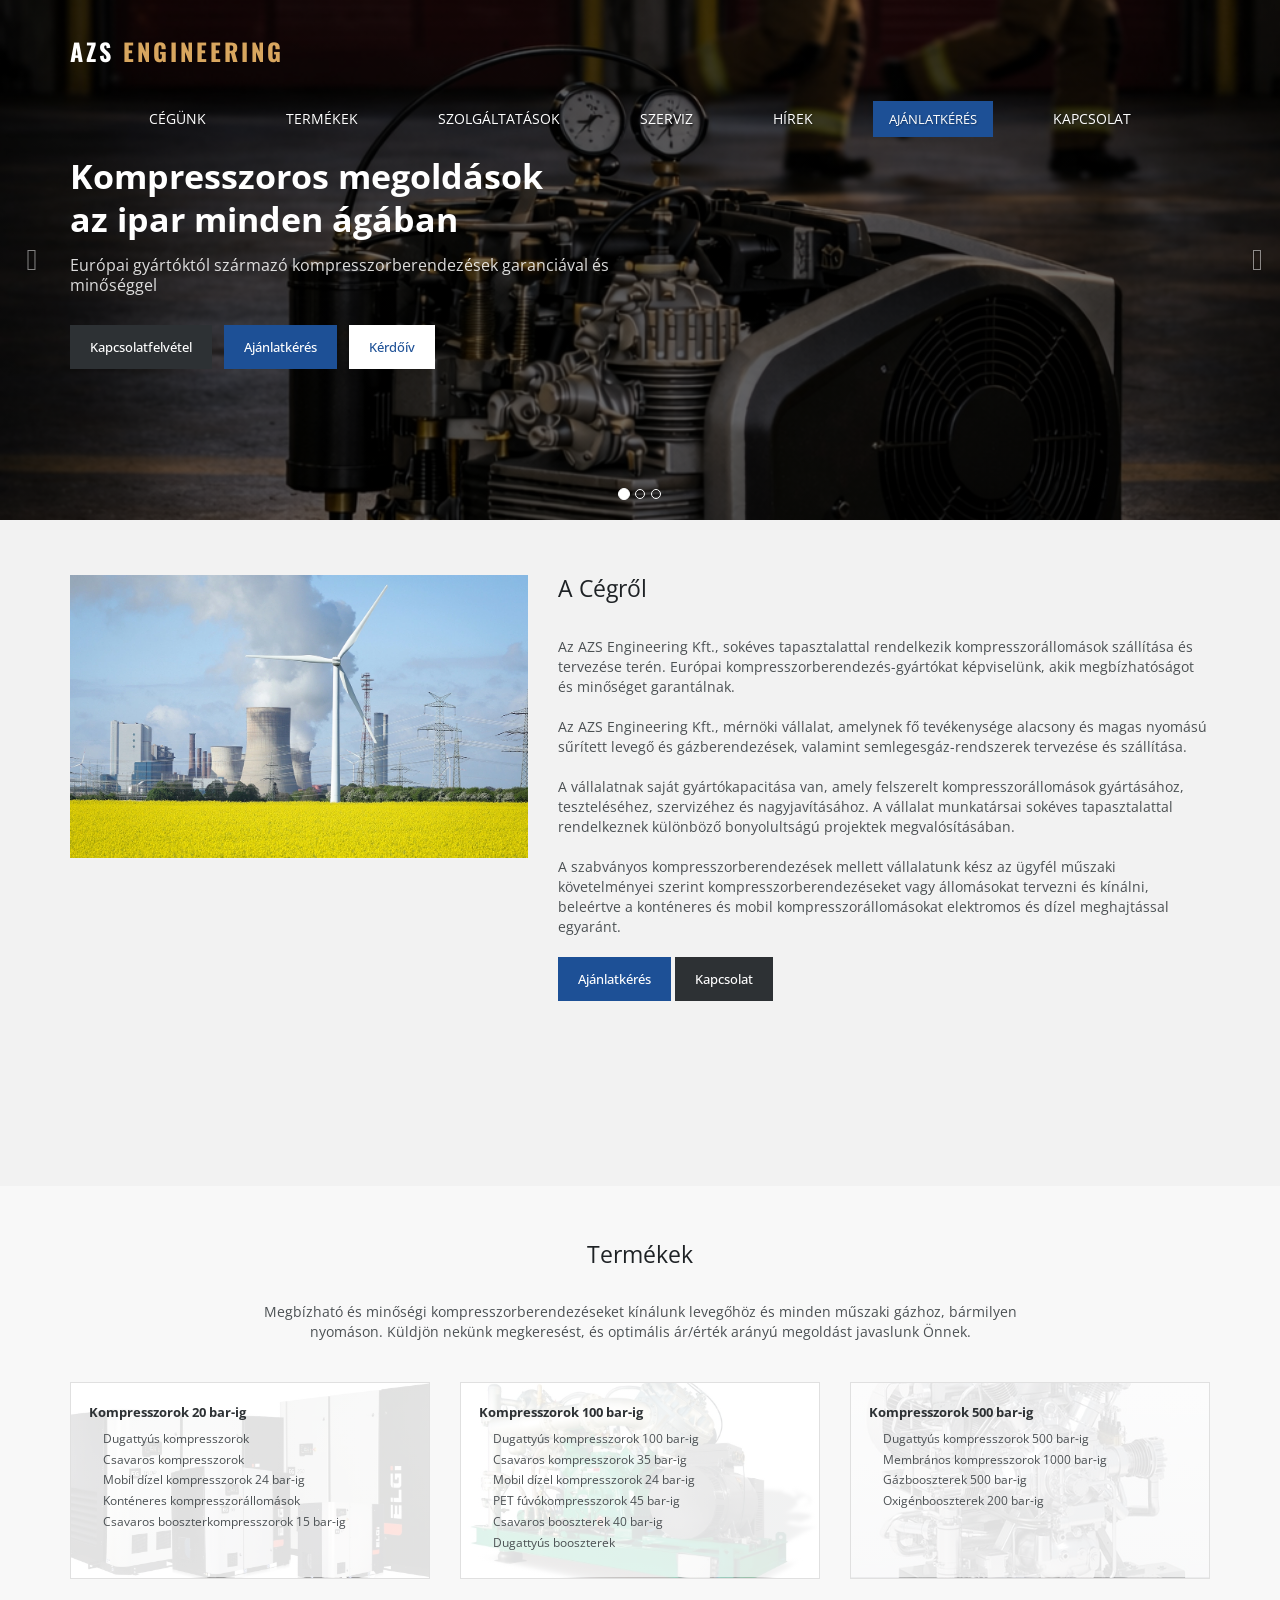
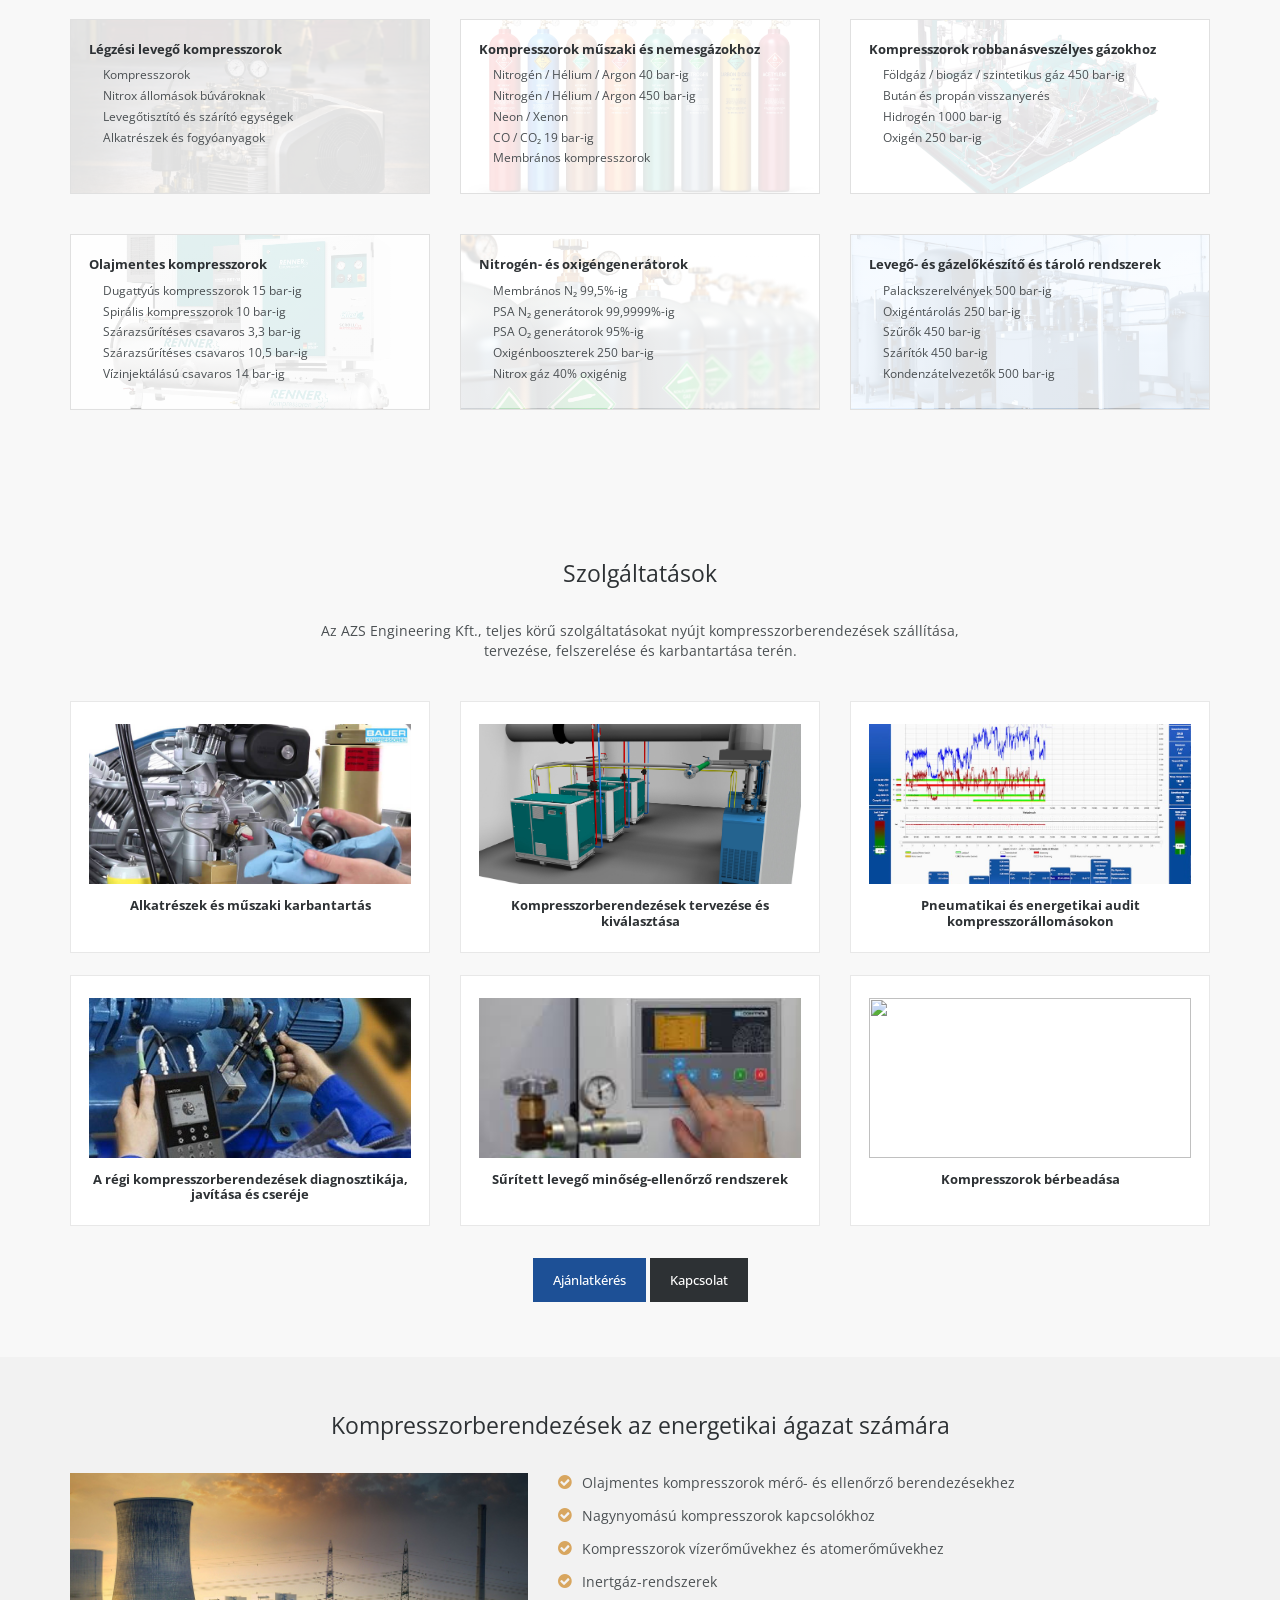
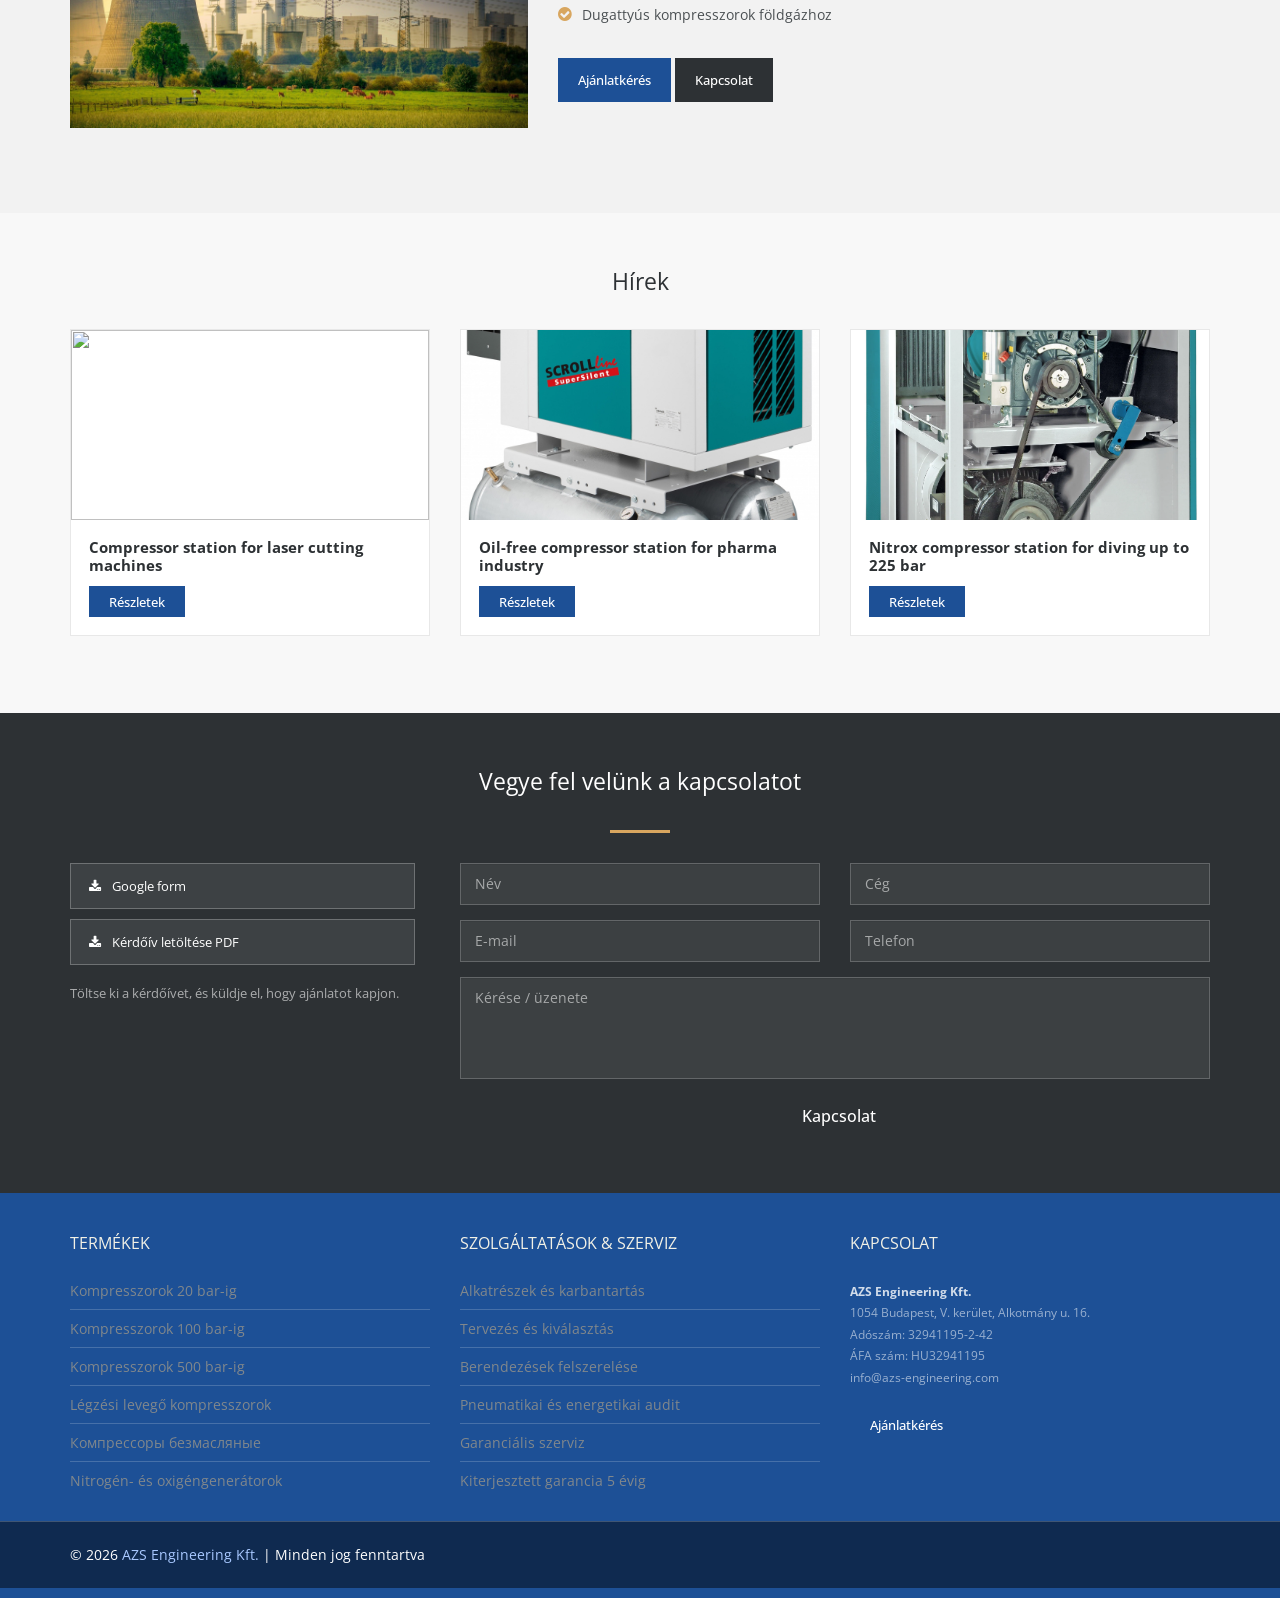
==== commit 4db109bf: "Update company name to AZS Engineering Kft. across multiple HTML files for consistency" ====
--- a/index.html
+++ b/index.html
@@ -1,10 +1,10 @@
-<!DOCTYPE html>
+﻿<!DOCTYPE html>
 <html lang="hu">
 <head>
 	<meta charset="utf-8">
-	<title>AZS Engineering – Kompresszoros megoldások az ipar számára</title>
+	<title>AZS Engineering Kft. – Kompresszoros megoldások az ipar számára</title>
 	<meta name="viewport" content="width=device-width, initial-scale=1.0">
-	<meta name="description" content="AZS Engineering – kompresszorberendezések az ipar minden ágában">
+	<meta name="description" content="AZS Engineering Kft. – kompresszorberendezések az ipar minden ágában">
 
 	<link rel="shortcut icon" href="images/favicon.ico">
 	<link href="css/bootstrap.min.css" rel="stylesheet" type="text/css" />
@@ -181,12 +181,12 @@
 	<div class="container">
 		<div class="row about_content padbot80">
 			<div class="col-lg-5 col-md-5 padbot30">
-				<img src="images/AES 2.webp" alt="AZS Engineering" />
+				<img src="images/AES 2.webp" alt="AZS Engineering Kft." />
 			</div>
 			<div class="col-lg-7 col-md-7 padbot30">
 				<div class="page_title"><h2 style="color:#1e2225;">A Cégről</h2></div>
-				<p>Az AZS Engineering sokéves tapasztalattal rendelkezik kompresszorállomások szállítása és tervezése terén. Európai kompresszorberendezés-gyártókat képviselünk, akik megbízhatóságot és minőséget garantálnak.</p>
-				<p>Az AZS Engineering mérnöki vállalat, amelynek fő tevékenysége alacsony és magas nyomású sűrített levegő és gázberendezések, valamint semlegesgáz-rendszerek tervezése és szállítása.</p>
+				<p>Az AZS Engineering Kft., sokéves tapasztalattal rendelkezik kompresszorállomások szállítása és tervezése terén. Európai kompresszorberendezés-gyártókat képviselünk, akik megbízhatóságot és minőséget garantálnak.</p>
+				<p>Az AZS Engineering Kft., mérnöki vállalat, amelynek fő tevékenysége alacsony és magas nyomású sűrített levegő és gázberendezések, valamint semlegesgáz-rendszerek tervezése és szállítása.</p>
 				<p>A vállalatnak saját gyártókapacitása van, amely felszerelt kompresszorállomások gyártásához, teszteléséhez, szervizéhez és nagyjavításához. A vállalat munkatársai sokéves tapasztalattal rendelkeznek különböző bonyolultságú projektek megvalósításában.</p>
 				<p>A szabványos kompresszorberendezések mellett vállalatunk kész az ügyfél műszaki követelményei szerint kompresszorberendezéseket vagy állomásokat tervezni és kínálni, beleértve a konténeres és mobil kompresszorállomásokat elektromos és dízel meghajtással egyaránt.</p>
 				<a href="#request" class="btn btn-active">Ajánlatkérés</a>
@@ -318,7 +318,7 @@
 <section class="alt-bg">
 	<div class="container">
 		<div class="page_title center"><h2>Szolgáltatások</h2></div>
-		<p class="center" style="max-width:700px;margin:0 auto 40px;">Az AZS Engineering teljes körű szolgáltatásokat nyújt kompresszorberendezések szállítása, tervezése, felszerelése és karbantartása terén.</p>
+		<p class="center" style="max-width:700px;margin:0 auto 40px;">Az AZS Engineering Kft., teljes körű szolgáltatásokat nyújt kompresszorberendezések szállítása, tervezése, felszerelése és karbantartása terén.</p>
 		<div class="row eq-row">
 			<div class="col-lg-4 col-md-4 col-sm-6 col-xs-12 padbot25">
 				<div class="svc-card">
@@ -496,8 +496,8 @@
 				<div class="widget widget_text">
 					<h4>Kapcsolat</h4>
 					<p style="color:rgba(255,255,255,.55);font-size:12px;line-height:1.8;margin-top:12px;">
-						<strong style="color:rgba(255,255,255,.8);">AZS Engineering Kft</strong><br>
-						1143 Budapest, Francia út 39/B Fsz.3<br>
+						<strong style="color:rgba(255,255,255,.8);">AZS Engineering Kft.</strong><br>
+						1054 Budapest, V. kerület, Alkotmány u. 16.<br>
 						Adószám: 32941195-2-42<br>
 						ÁFA szám: HU32941195<br>
 						info@azs-engineering.com
@@ -509,8 +509,7 @@
 	</div>
 	<div id="copyright">
 		<div class="container">
-			<div class="pull-left">© 2026 <span>AZS Engineering</span> | Minden jog fenntartva</div>
-			<div class="pull-right"><a href="http://www.brtc.tech" target="_blank" style="color:rgba(255,255,255,.6);">www.brtc.tech</a></div>
+			<div class="pull-left">© 2026 <span>AZS Engineering Kft.</span> | Minden jog fenntartva</div>
 		</div>
 	</div>
 </footer>
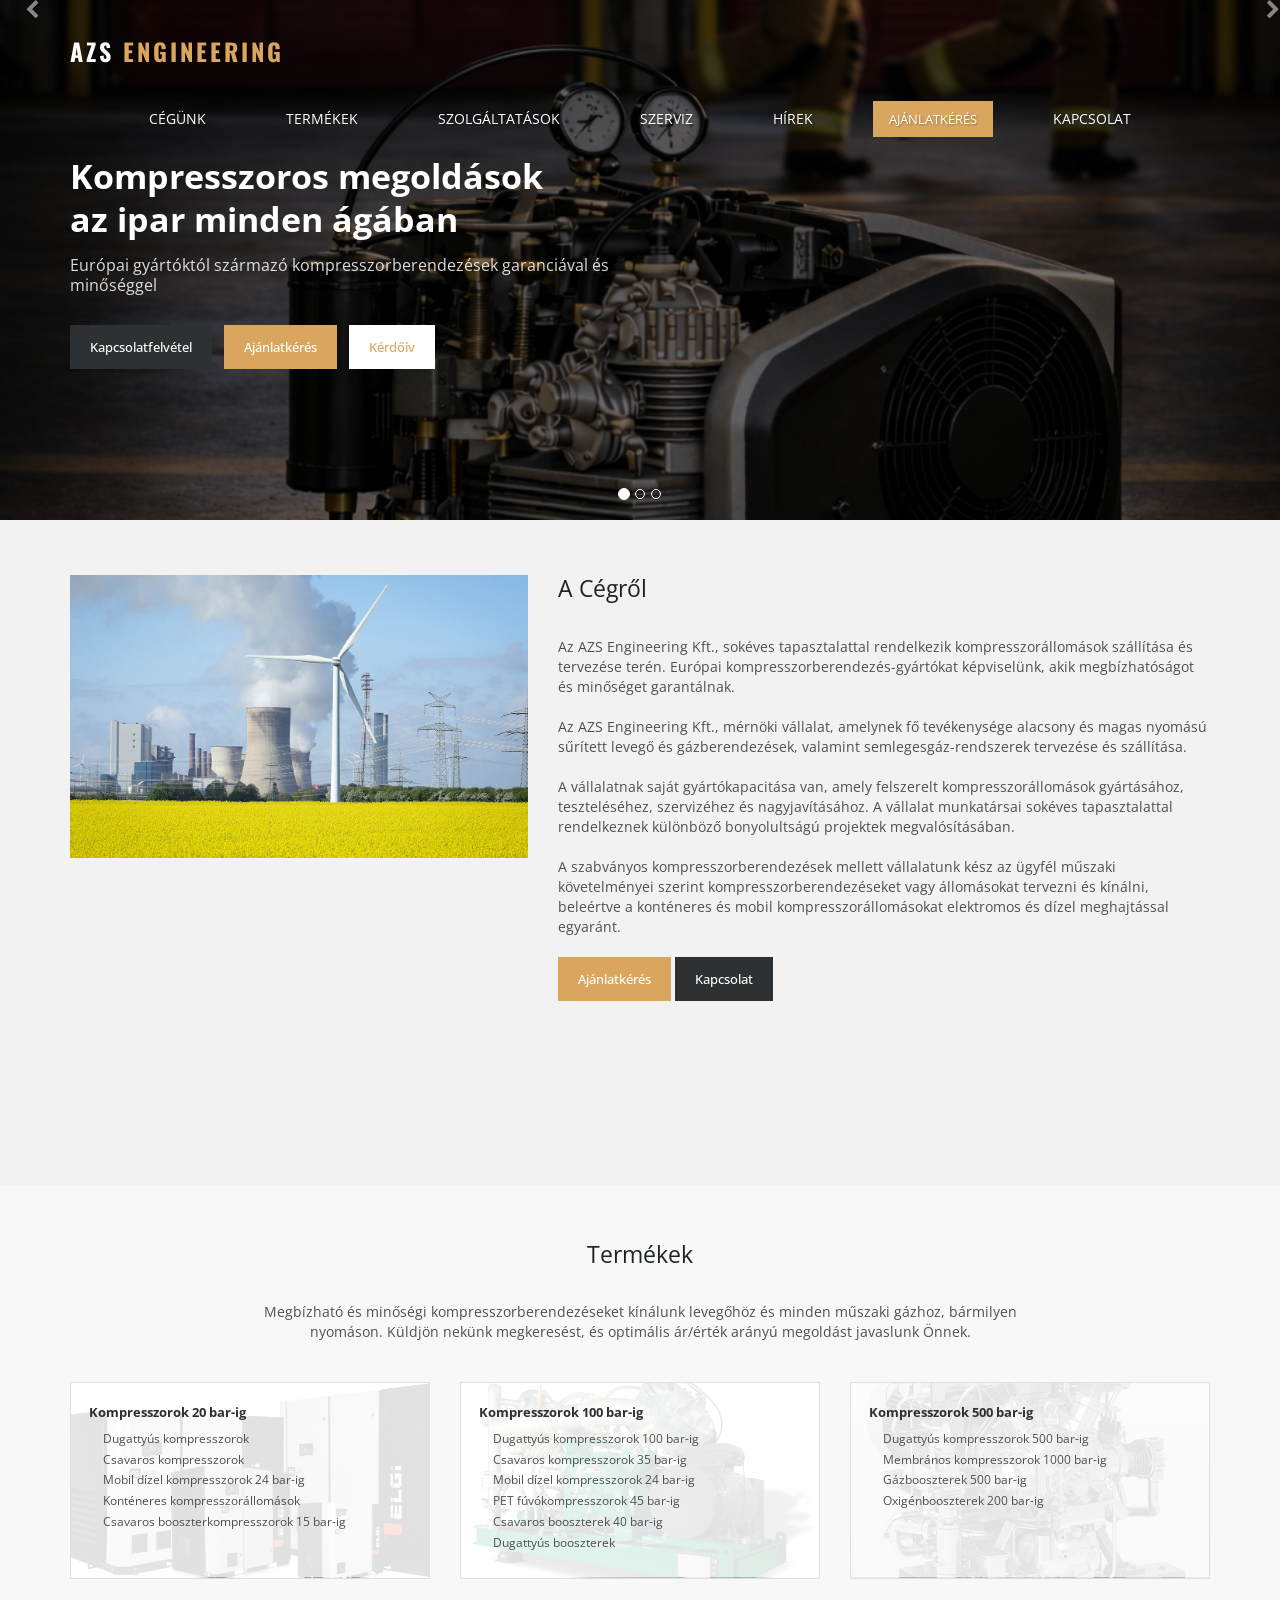
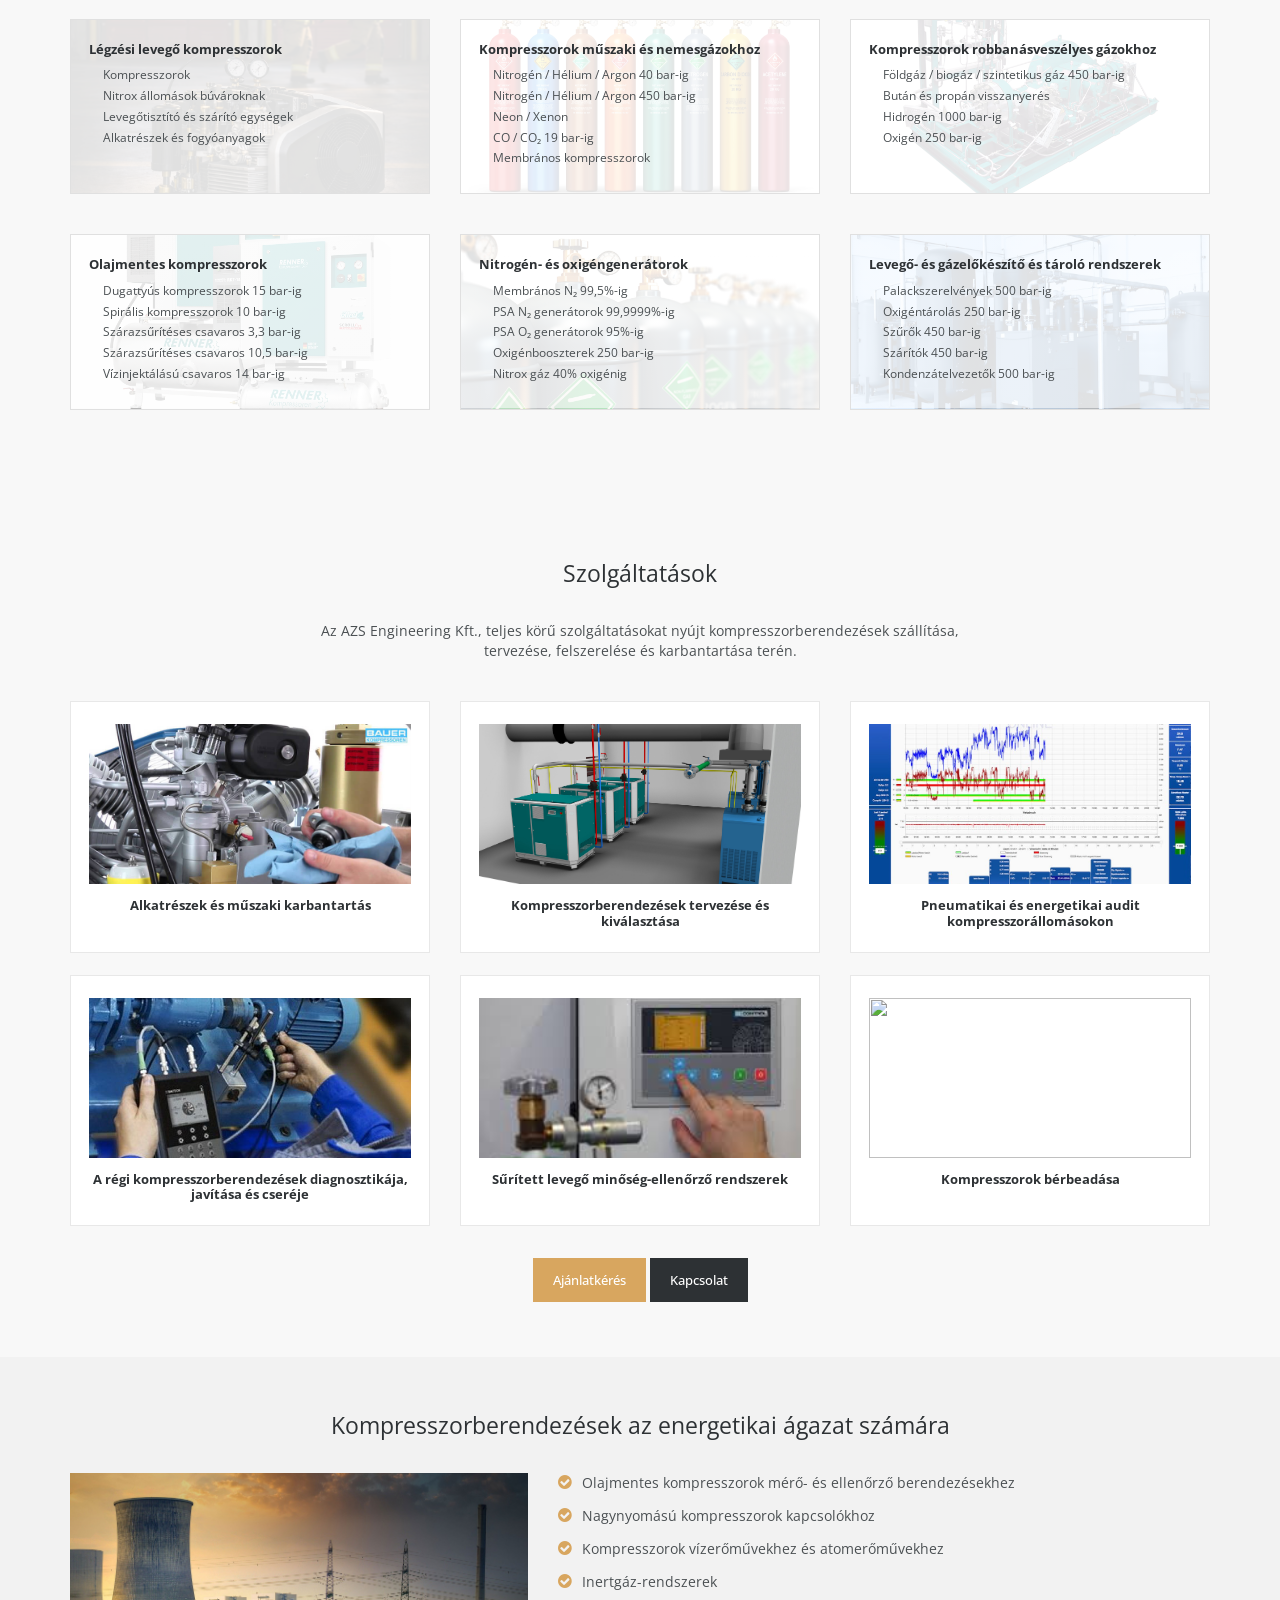
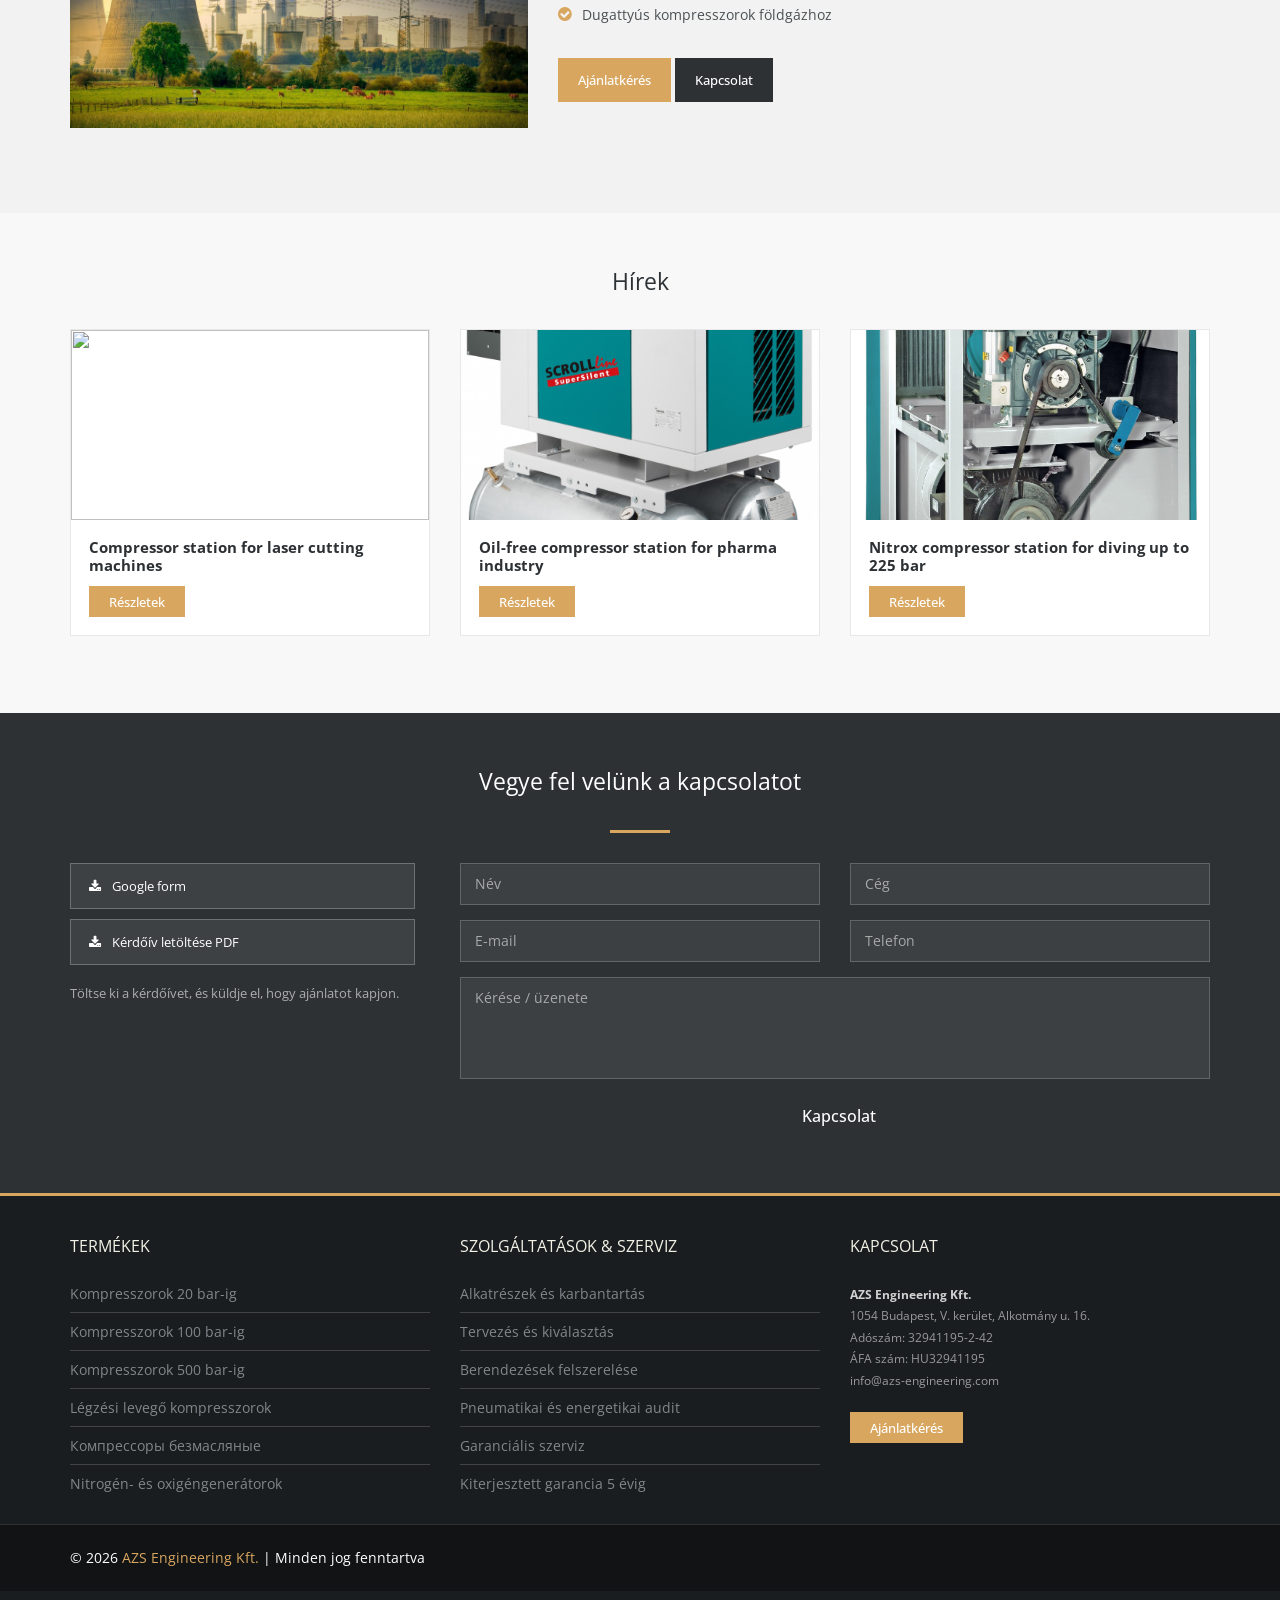
==== commit 94025281: "style: update footer background and border colors; replace carousel control icons with Font Awesome" ====
--- a/index.html
+++ b/index.html
@@ -170,8 +170,8 @@
 				</div></div>
 			</div>
 		</div>
-		<a class="left carousel-control" href="#heroCarousel" data-slide="prev"><span class="glyphicon glyphicon-chevron-left"></span></a>
-		<a class="right carousel-control" href="#heroCarousel" data-slide="next"><span class="glyphicon glyphicon-chevron-right"></span></a>
+		<a class="left carousel-control" href="#heroCarousel" data-slide="prev"><span class="fa fa-chevron-left"></span></a>
+		<a class="right carousel-control" href="#heroCarousel" data-slide="next"><span class="fa fa-chevron-right"></span></a>
 	</div>
 </section>
 
--- a/css/style.css
+++ b/css/style.css
@@ -1,4 +1,4 @@
-﻿/*-----------------------------------------------------------------------------------*/
+/*-----------------------------------------------------------------------------------*/
 /*	GENERAL STYLING
 /*-----------------------------------------------------------------------------------*/
 body {
@@ -52,7 +52,7 @@
 a:hover,
 a:focus {
 	text-decoration:none;
-	color:#1d5096;
+	color:#d8a65f;
 }
 
 
@@ -102,7 +102,7 @@
 .center {text-align:center;}
 .right {text-align:right;}
 
-.color_text {color:#1d5096 !important;}
+.color_text {color:#d8a65f !important;}
 
 /*-----------------------------------------------------------------------------------*/
 /*	SHORTCODES
@@ -125,13 +125,13 @@
 	transition: all 0.3s ease-in-out;
 	-webkit-transition: all 0.3s ease-in-out;
 }
-.btn:focus, .btn:hover {color:#fff; background-color: #1d5096;}
-
-.btn-active {background-color:#1d5096; color:#fff;}
+.btn:focus, .btn:hover {color:#fff; background-color: #d8a65f;}
+
+.btn-active {background-color:#d8a65f; color:#fff;}
 .btn-active:hover {background-color:#2d3134; color:#fff;}
 
-.btn-white {background-color:#fff; color:#1d5096;}
-.btn-white:hover {background-color:#1d5096; color:#fff;}
+.btn-white {background-color:#fff; color:#d8a65f;}
+.btn-white:hover {background-color:#d8a65f; color:#fff;}
 
 .btn-lg {padding: 12px 40px; font-size:16px;}
 .btn-sm {padding: 6px 20px 5px; font-size:13px;}
@@ -187,21 +187,15 @@
 }
 header.menu_fixed {
 	padding:10px 0;
-	background-color:#1d5096;
+	background-color:#2d3134;
 }
 
 
 /* Logo */
 .logo a {
 	display:block;
-	width:auto;
-	margin:0;
-}
-.logo img {
-	width: auto !important;
-	height: 60px;
-	display: block;
-	border-radius: 4px;
+	width:191px;
+	margin:0 auto;
 }
 
 
@@ -232,7 +226,7 @@
 .main_menu li.active a {
 	text-decoration:line-through;
 	color:#fff;
-	background-color:#0f2a50;
+	background-color:#d8a65f;
 }
 
 
@@ -269,7 +263,7 @@
 	padding:0 20px 0 0;
 	line-height:30px;
 	font-size:22px;
-	color:#1d5096;
+	color:#d8a65f;
 	opacity: 0.4;
 }
 .video_bg_content .right_text {
@@ -330,7 +324,7 @@
 .tab_block .nav-tabs li.active a,
 .tab_block .nav-tabs li.active a:hover,
 .tab_block .nav-tabs li.active a:focus {
-	color:#1d5096;
+	color:#d8a65f;
 	border:0;
 	background-color:#2d3134;
 }
@@ -348,7 +342,7 @@
 	position:relative;
 	padding:50px 20px 44px;
 	box-shadow:0 2px 0 rgba(0,0,0,0.1);
-	background-color:#1d5096;
+	background-color:#d8a65f;
 }
 #services .service_item:before {
 	content:'';
@@ -395,7 +389,7 @@
 	font-size:20px;
 	color:#2d3134;
 	border-radius:50%;
-	background-color:#1d5096;
+	background-color:#d8a65f;
 	transition: all 0.3s ease-in-out;
 	-webkit-transition: all 0.3s ease-in-out;
 }
@@ -411,7 +405,7 @@
 	text-transform:none;
 	line-height:20px;
 	font-size:14px;
-	color:#1d5096;
+	color:#d8a65f;
 	transition: all 0.3s ease-in-out;
 	-webkit-transition: all 0.3s ease-in-out;
 }
@@ -452,7 +446,7 @@
 	font-size:60px;
 	color:#fff;
 	border-radius:50%;
-	background-color:#1d5096;
+	background-color:#d8a65f;
 }
 
 #twitter_block .twitter_wrap {
@@ -468,14 +462,14 @@
 	color:#fff;
 }
 #twitter_block .twitter_wrap .tweet_text a {
-	color:#1d5096;
+	color:#d8a65f;
 }
 #twitter_block .twitter_wrap .tweet_time a {
-	color:#1d5096;
+	color:#d8a65f;
 }
 #twitter_block .twitter_wrap .follow_btn {
 	line-height:14px;
-	color:#1d5096;
+	color:#d8a65f;
 }
 
 
@@ -493,7 +487,7 @@
 	display:block;
 	margin:0 0 26px;
 	box-shadow:0 2px 0 rgba(0,0,0,0.1);
-	background-color:#1d5096;
+	background-color:#d8a65f;
 }
 #products .gallery_img img {
 	width:100%;
@@ -513,7 +507,7 @@
 	font-size:14px;
 }
 #products .gallery_item:hover .gallery_title a {
-	color:#1d5096;
+	color:#d8a65f;
 }
 #products .product_rating {
 	float:right;
@@ -524,7 +518,7 @@
 	padding-left:2px;
 	line-height:20px;
 	font-size:16px;
-	color:#1d5096;
+	color:#d8a65f;
 	cursor:default;
 }
 #products .gallery_item span {
@@ -556,7 +550,7 @@
 	top:50%;
 	width:100%;
 	height:1px;
-	background-color:#1d5096;
+	background-color:#d8a65f;
 	transition: all 0.3s ease-in-out;
 	-webkit-transition: all 0.3s ease-in-out;
 }
@@ -590,7 +584,7 @@
 	-webkit-transition: all 0.3s ease-in-out;
 }
 #team .team_item:hover .team_name {
-	color:#1d5096;
+	color:#d8a65f;
 }
 #team .team_position {
 	margin:0 0 8px;
@@ -613,7 +607,7 @@
 	color:#c5ccd1;
 }
 #team .team_social a:hover {
-	color:#1d5096;
+	color:#d8a65f;
 }
 
 /*-----------------------------------------------------------------------------------*/
@@ -669,7 +663,7 @@
 #testimonials .testimonials_text span {
 	display:block;
 
-	color:#1d5096;
+	color:#d8a65f;
 }
 
 
@@ -701,7 +695,7 @@
 	font-size:22px;
 	color:#c5ccd1;
 }
-#contacts .social a:hover {color:#1d5096;}
+#contacts .social a:hover {color:#d8a65f;}
 #contacts  input[type="text"],
 #contacts  textarea {
 	width:100%;
@@ -734,7 +728,7 @@
 	text-shadow:none;
 	border:0;
 	box-shadow:none;
-	background:#1d5096;
+	background:#d8a65f;
 	transition: all 0.3s ease-in-out;
 	-webkit-transition: all 0.3s ease-in-out;
 }
@@ -776,7 +770,7 @@
 	display:block;
 	margin-bottom:25px;
 	padding:0 0 17px 62px;
-	border-bottom:1px solid rgba(255,255,255,0.18);
+	border-bottom:1px solid #434343;
 }
 .widget_latest_news a:last-child {
 	margin-bottom:0;
@@ -803,7 +797,7 @@
 }
 .latest_news_item span {
 	display:block;
-	color:#1d5096;
+	color:#d8a65f;
 }
 
 
@@ -812,7 +806,7 @@
 .widget_stay_connected ul {
 	margin-bottom:16px;
 	padding-bottom:9px;
-	border-bottom:1px solid rgba(255,255,255,0.18);
+	border-bottom:1px solid #434343;
 }
 .widget_stay_connected ul li {
 	position:relative;
@@ -845,7 +839,7 @@
 	color:#80878c;
 }
 .social a:hover {
-	color:#1d5096;
+	color:#d8a65f;
 }
 
 
@@ -859,7 +853,7 @@
 	width:81px;
 	height:71px;
 	margin:0 6px 6px 0;
-	background-color:#1d5096;
+	background-color:#d8a65f;
 }
 .widget_flickr li a {display:block;}
 .widget_flickr li a img {
@@ -877,7 +871,7 @@
 	position:relative;
 	margin-bottom:15px;
 	padding:0 0 16px 30px;
-	border-bottom:1px solid rgba(255,255,255,0.18);
+	border-bottom:1px solid #434343;
 }
 .widget_twitter li:last-child {
 	margin-bottom:0;
@@ -905,7 +899,7 @@
 	display:block;
 }
 .widget_twitter .tweet_time a {
-	color:#1d5096;
+	color:#d8a65f;
 }
 .widget_twitter .tweet_time a:hover {
 	color:#fff;
@@ -916,7 +910,7 @@
 .widget_category li {
 	margin:0 0 9px;
 	padding:0 0 8px;
-	border-bottom:1px solid rgba(255,255,255,0.18);
+	border-bottom:1px solid #434343;
 }
 .widget_category li:last-child {
 	margin:0;
@@ -973,7 +967,7 @@
 	-webkit-transition: all 0.3s ease-in-out;
 }
 .newsletter_form input[type="submit"]:hover {
-	background-color:#1d5096;
+	background-color:#d8a65f;
 }
 
 
@@ -988,7 +982,8 @@
 	overflow:hidden;
 	padding:40px 0 10px;
 	color:#80878c;
-	background-color:#1d5096;
+	background-color:#1a1d1f;
+	border-top:3px solid #d8a65f;
 }
 
 footer h4 {
@@ -999,25 +994,25 @@
 	font-size:16px;
 	color:#f2f1e6;
 }
-footer a {color:rgba(255,255,255,0.72);}
-footer a:hover {color:#fff;}
+footer a {color:#80878c;}
+footer a:hover {color:#d8a65f;}
 
 #copyright {
 	padding:23px 0;
 	color:#fff;
-	border-top:1px solid rgba(255,255,255,0.2);
-	background-color:#0f2a50;
-}
-#copyright span {color:#a8c8ff;}
-
-
-/*---------- Ð²Ð²ÐµÑ€Ñ… - Ð²Ð½Ð¸Ð· ------------*/
+	border-top:1px solid #2e3133;
+	background-color:#111315;
+}
+#copyright span {color:#d8a65f;}
+
+
+/*---------- вверх - вниз ------------*/
 .go-up, .go-down {
  display: none;
  position: fixed;
  z-index: 9999; 
  right: 2%;
- background: #1d5096;
+ background: #D8A65F;
  border: 1px solid #ccc;
  border-radius: 5px;
  cursor: pointer;
@@ -1078,5 +1073,3 @@
 
 
 
-
-
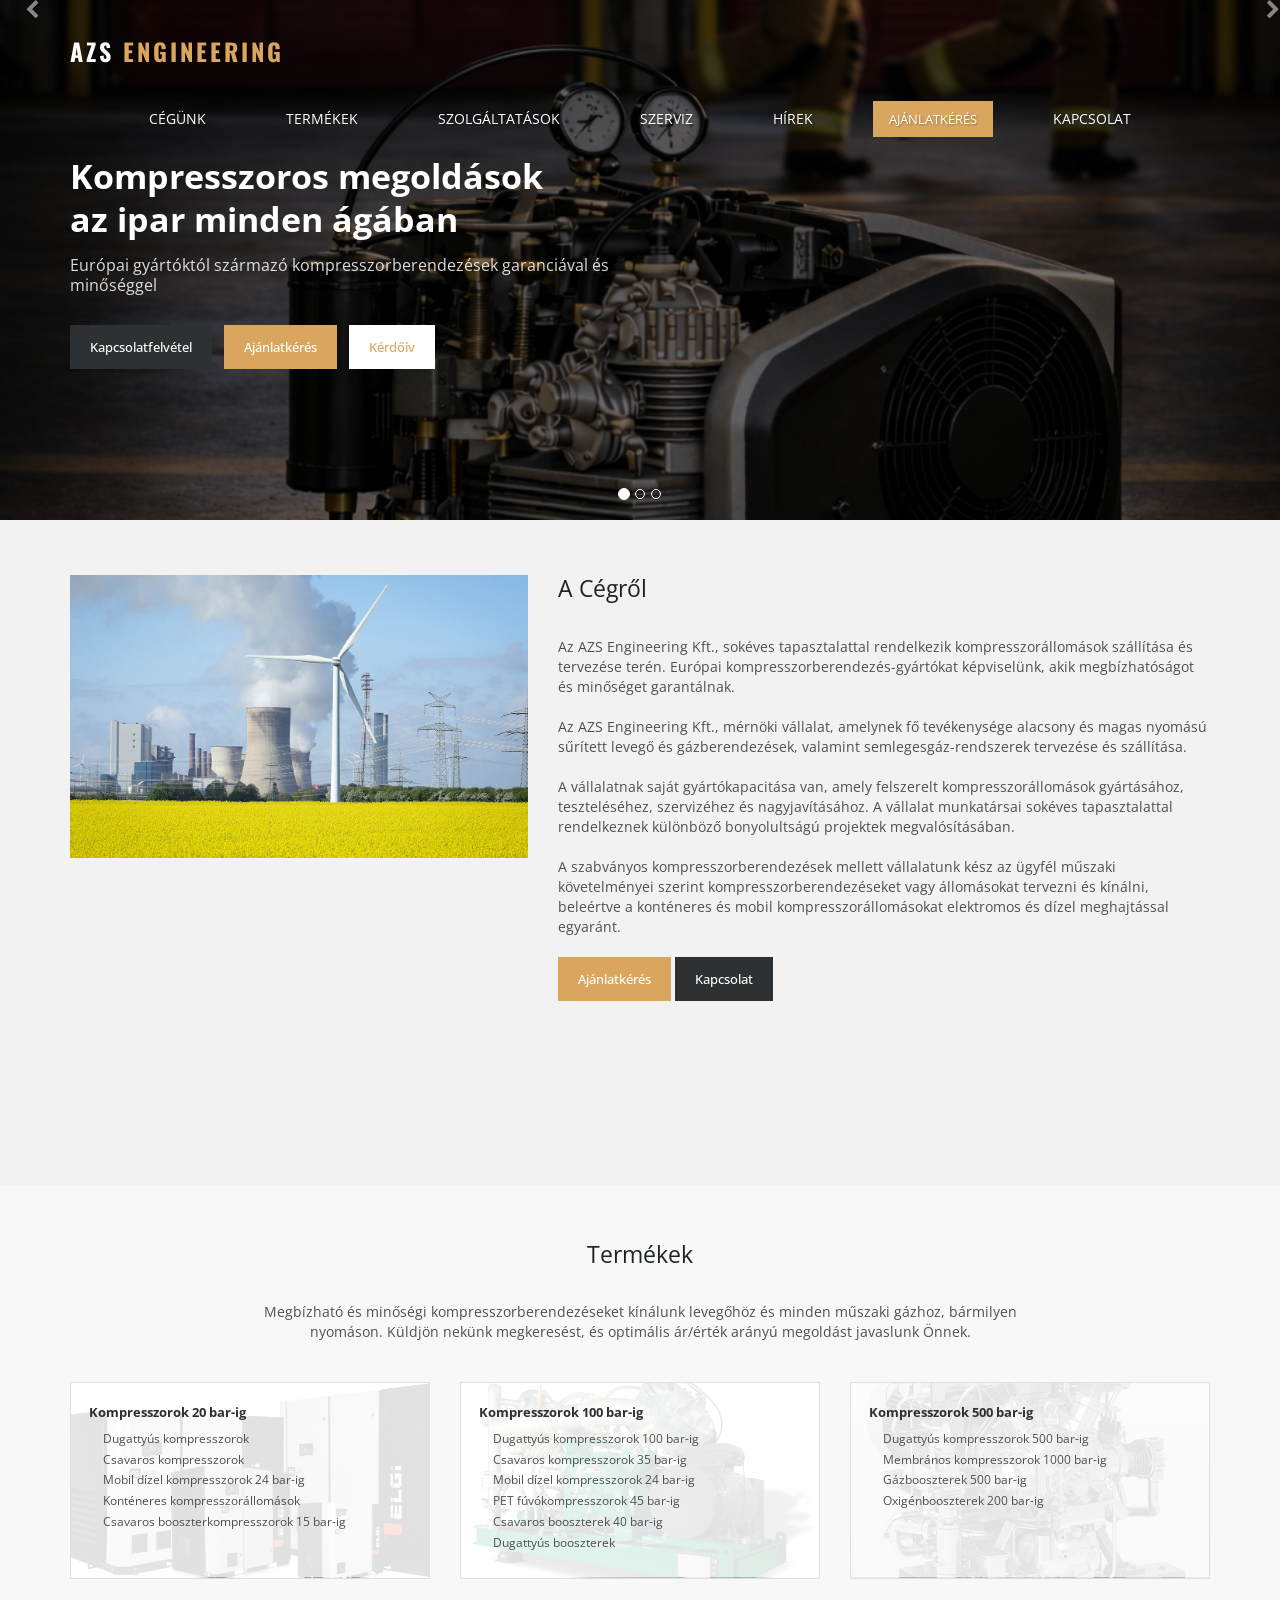
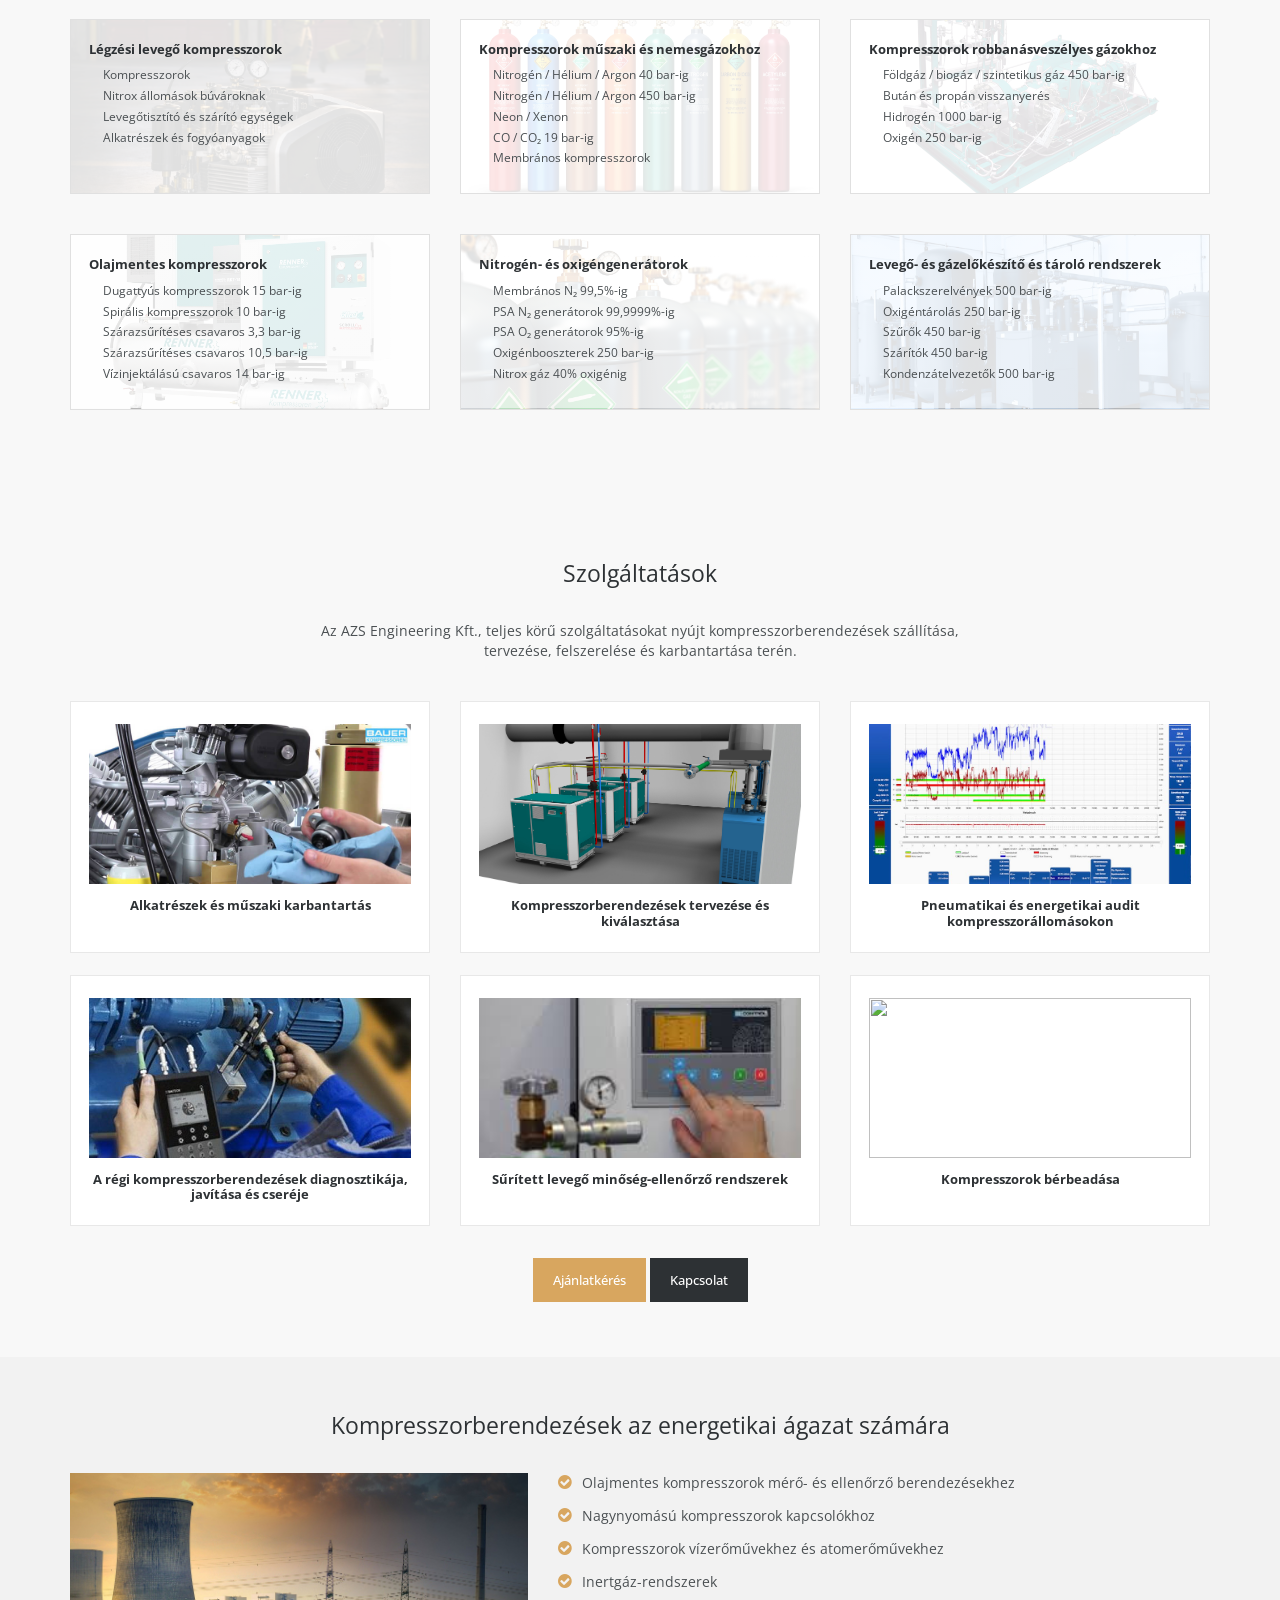
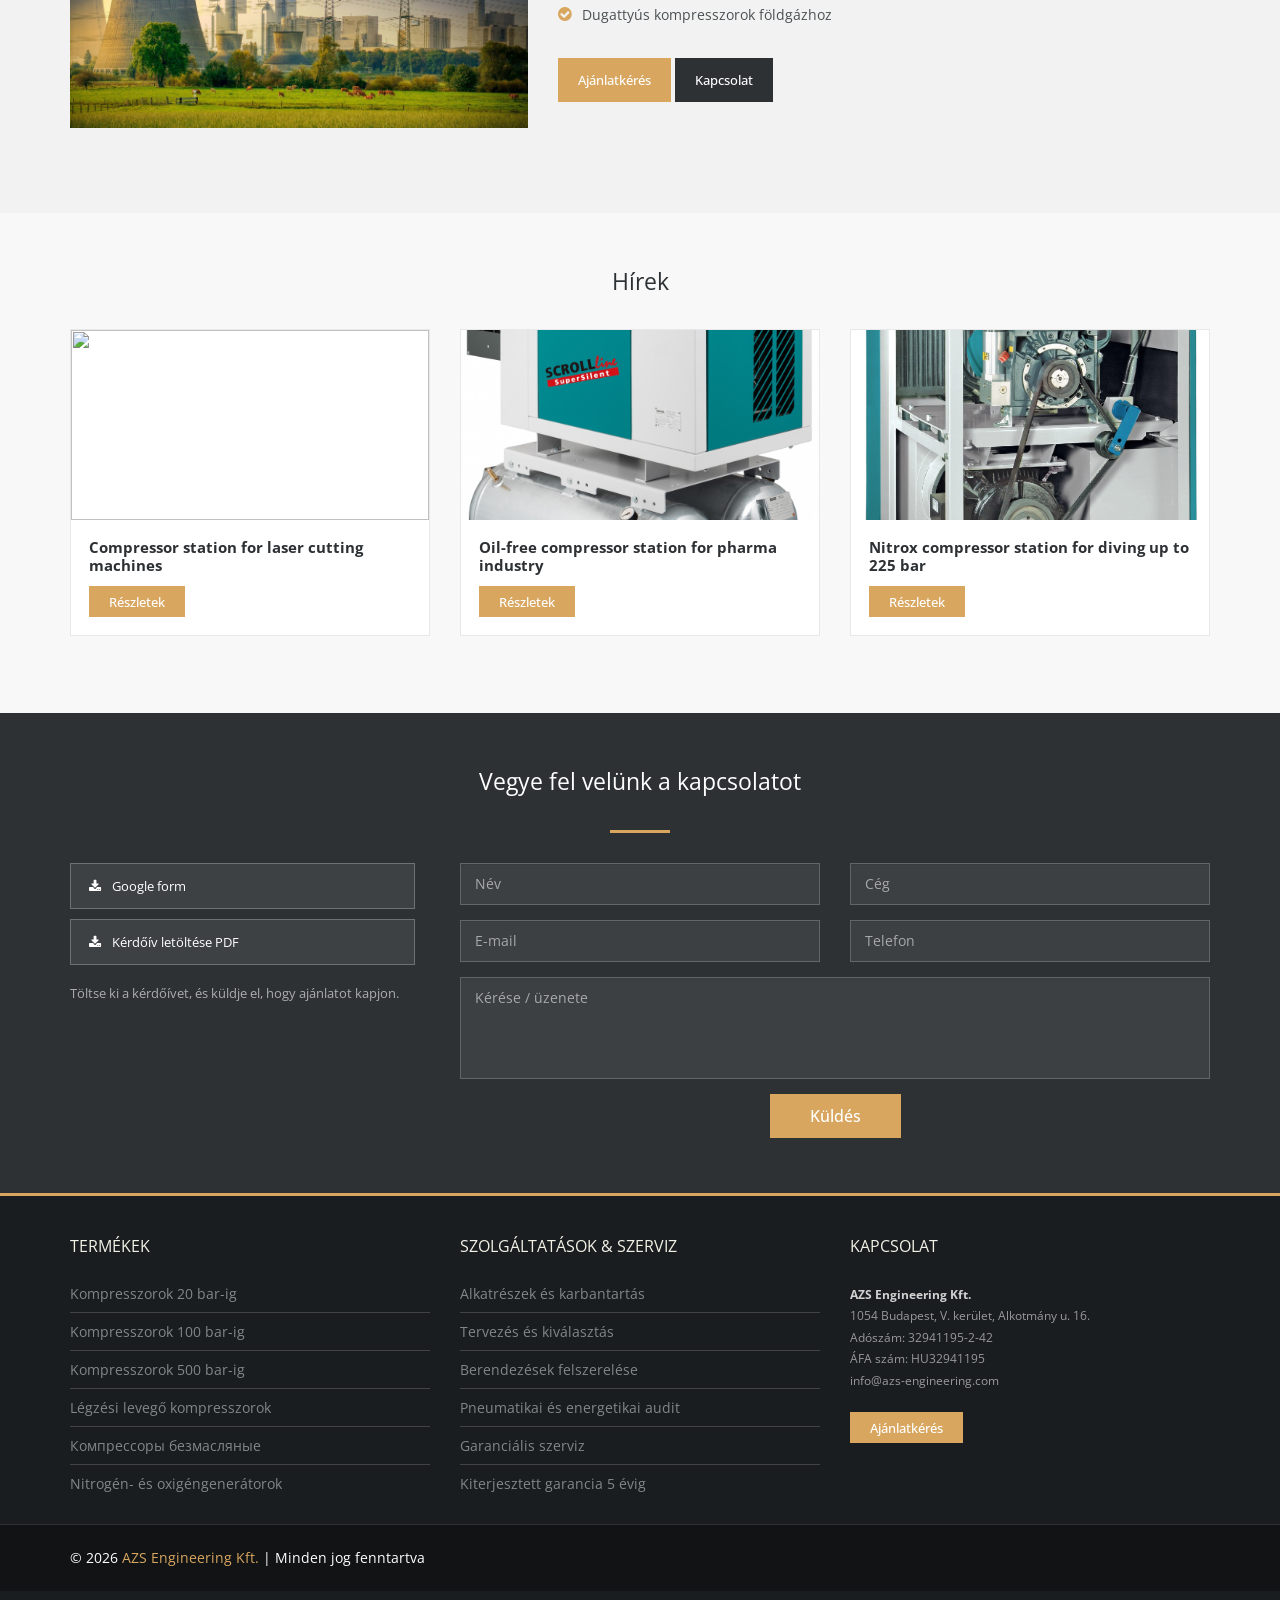
==== commit 0116bdb4: "fix: change contact link to submit button in contact form" ====
--- a/index.html
+++ b/index.html
@@ -453,7 +453,7 @@
 						<textarea class="form-control" name="message" rows="4" placeholder="Kérése / üzenete" style="resize:none;"></textarea>
 					</div>
 					<div class="center">
-						<a href="#contacts" class="btn btn-lg" style="margin-left:8px;">Kapcsolat</a>
+						<button type="submit" class="btn btn-active btn-lg">Küldés</button>
 					</div>
 				</form>
 			</div>
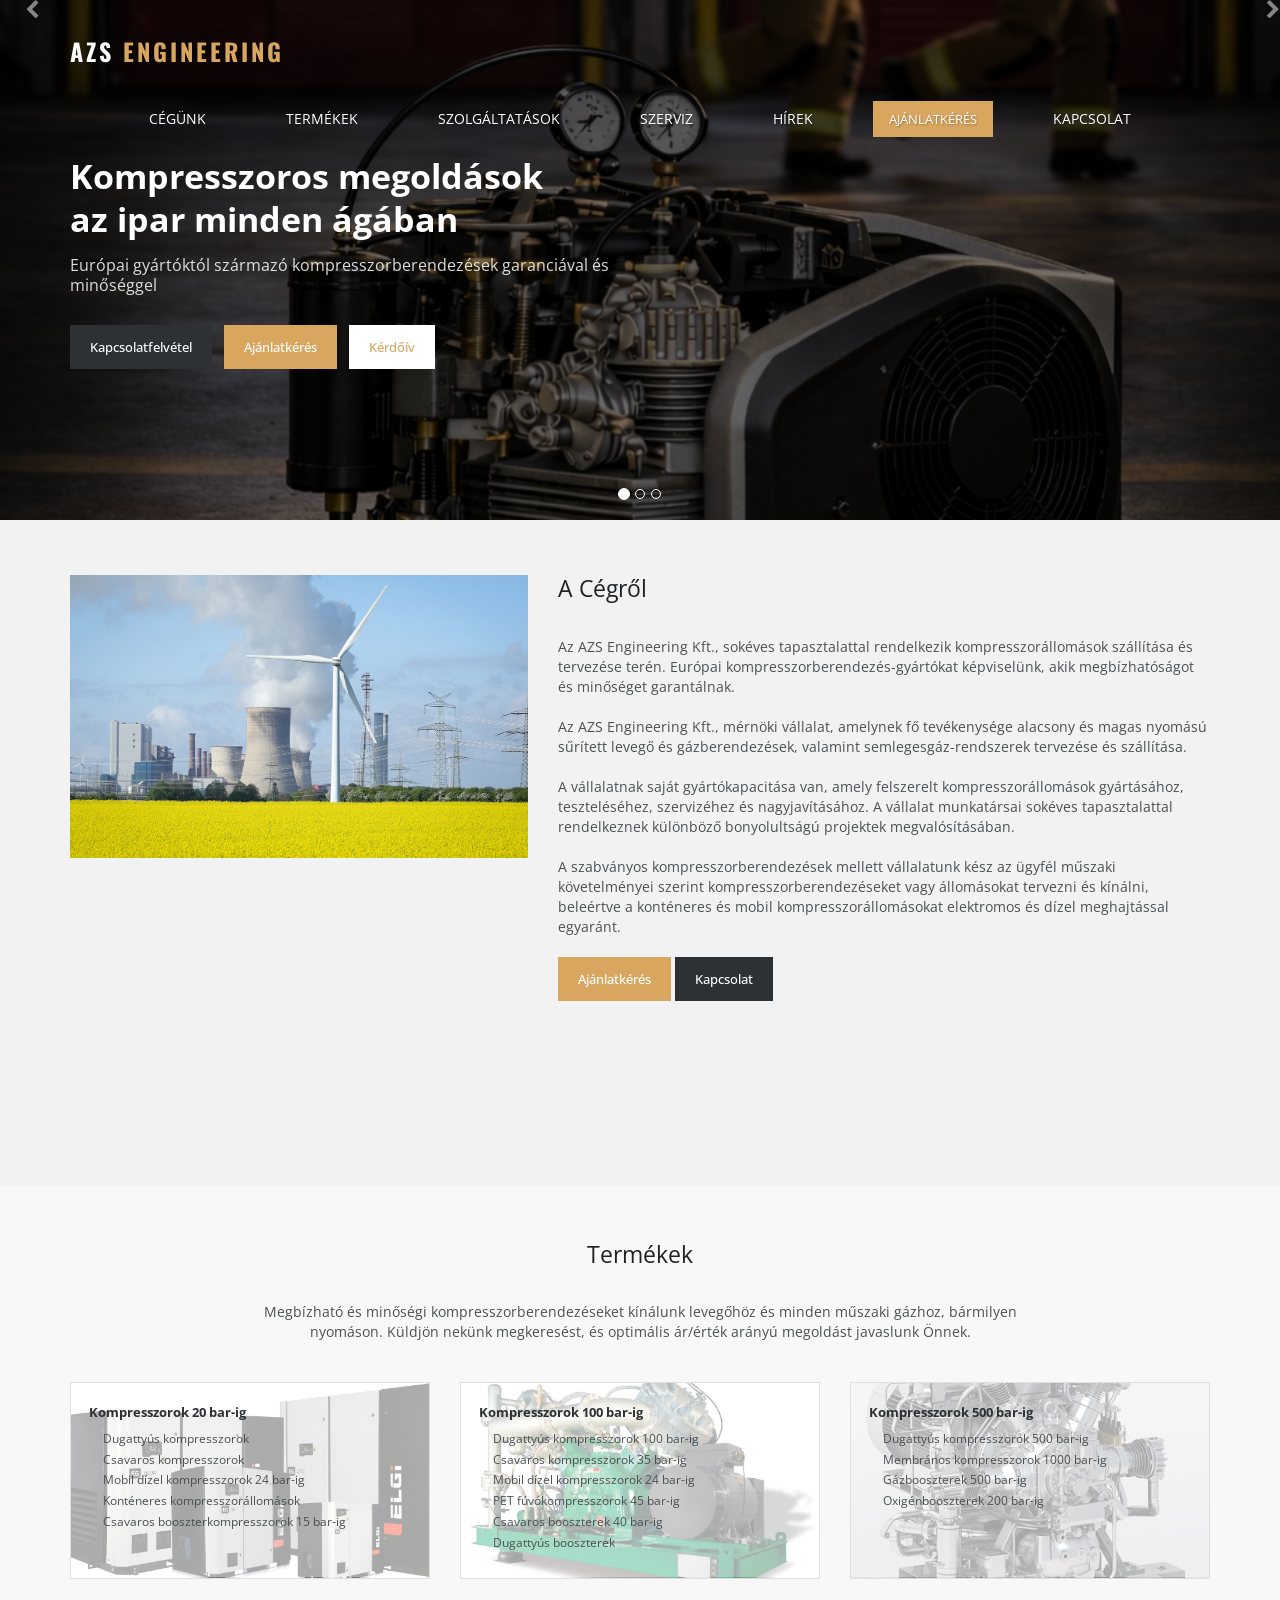
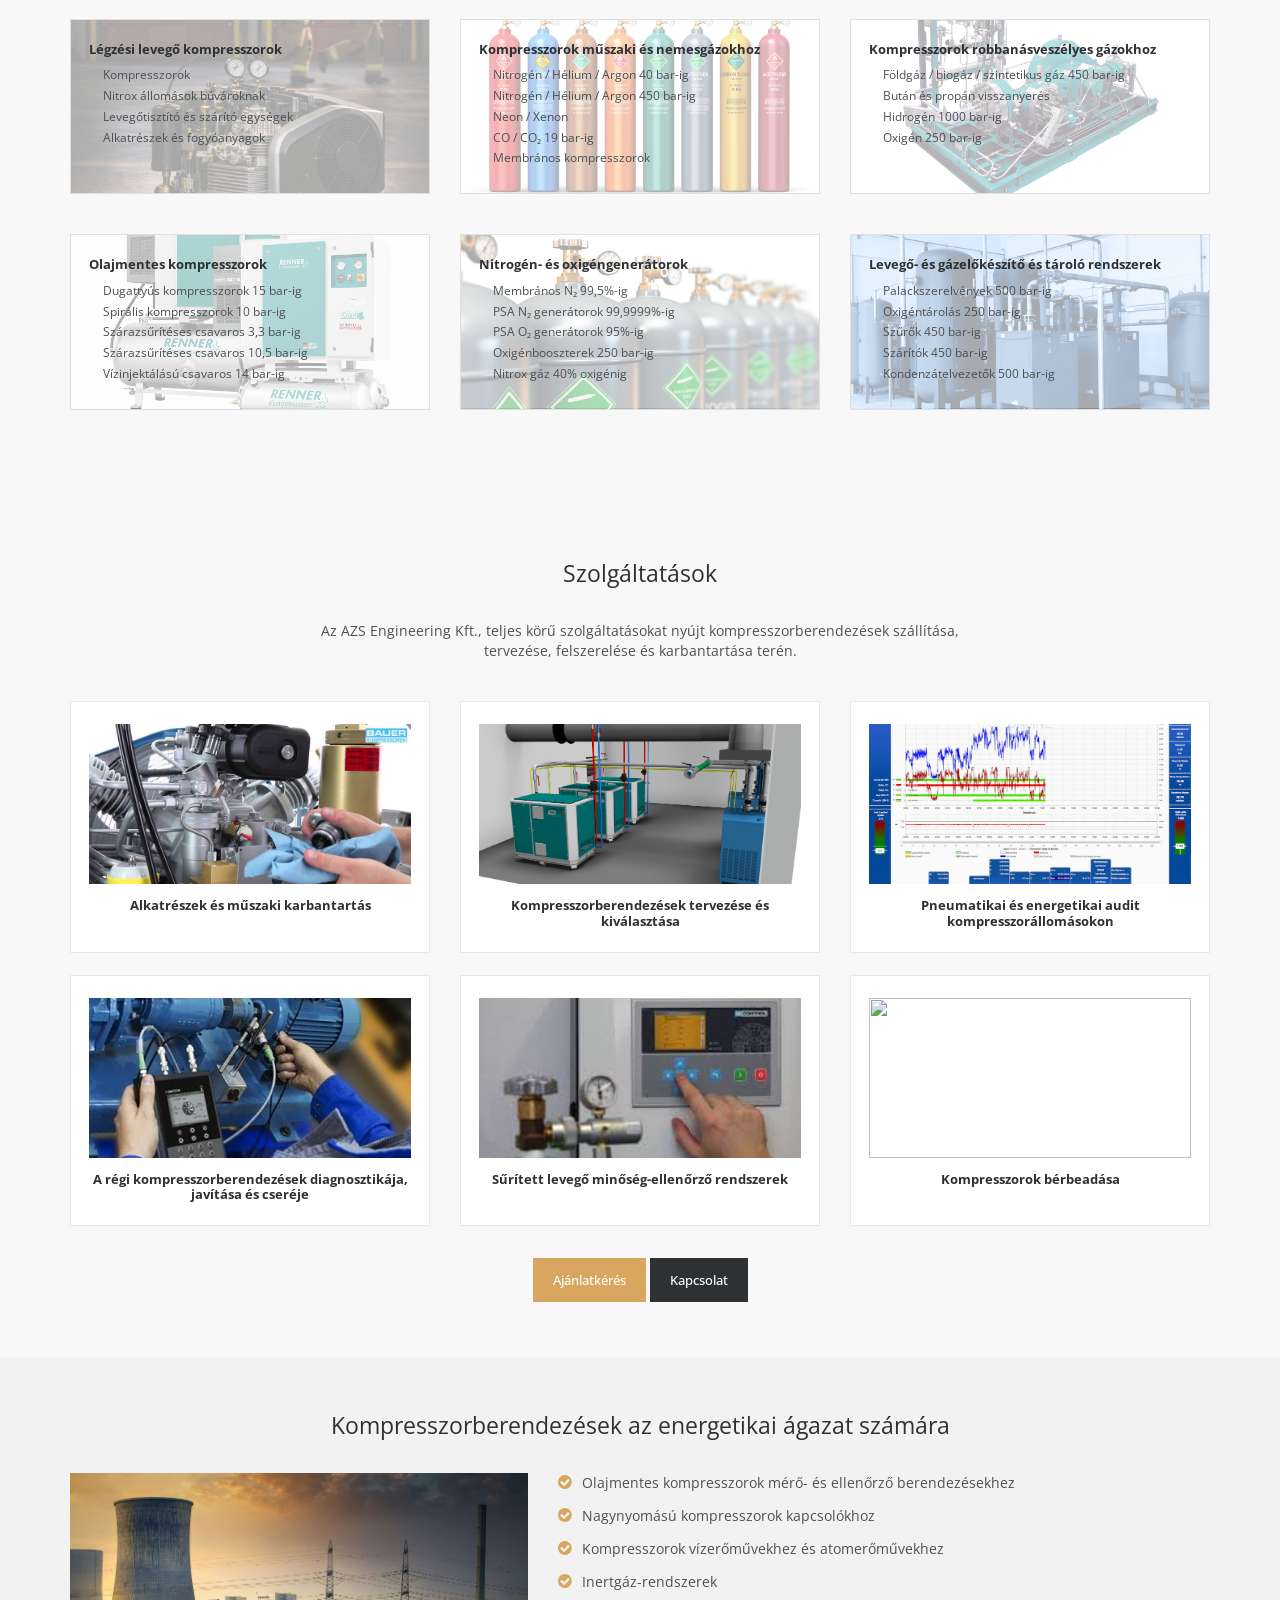
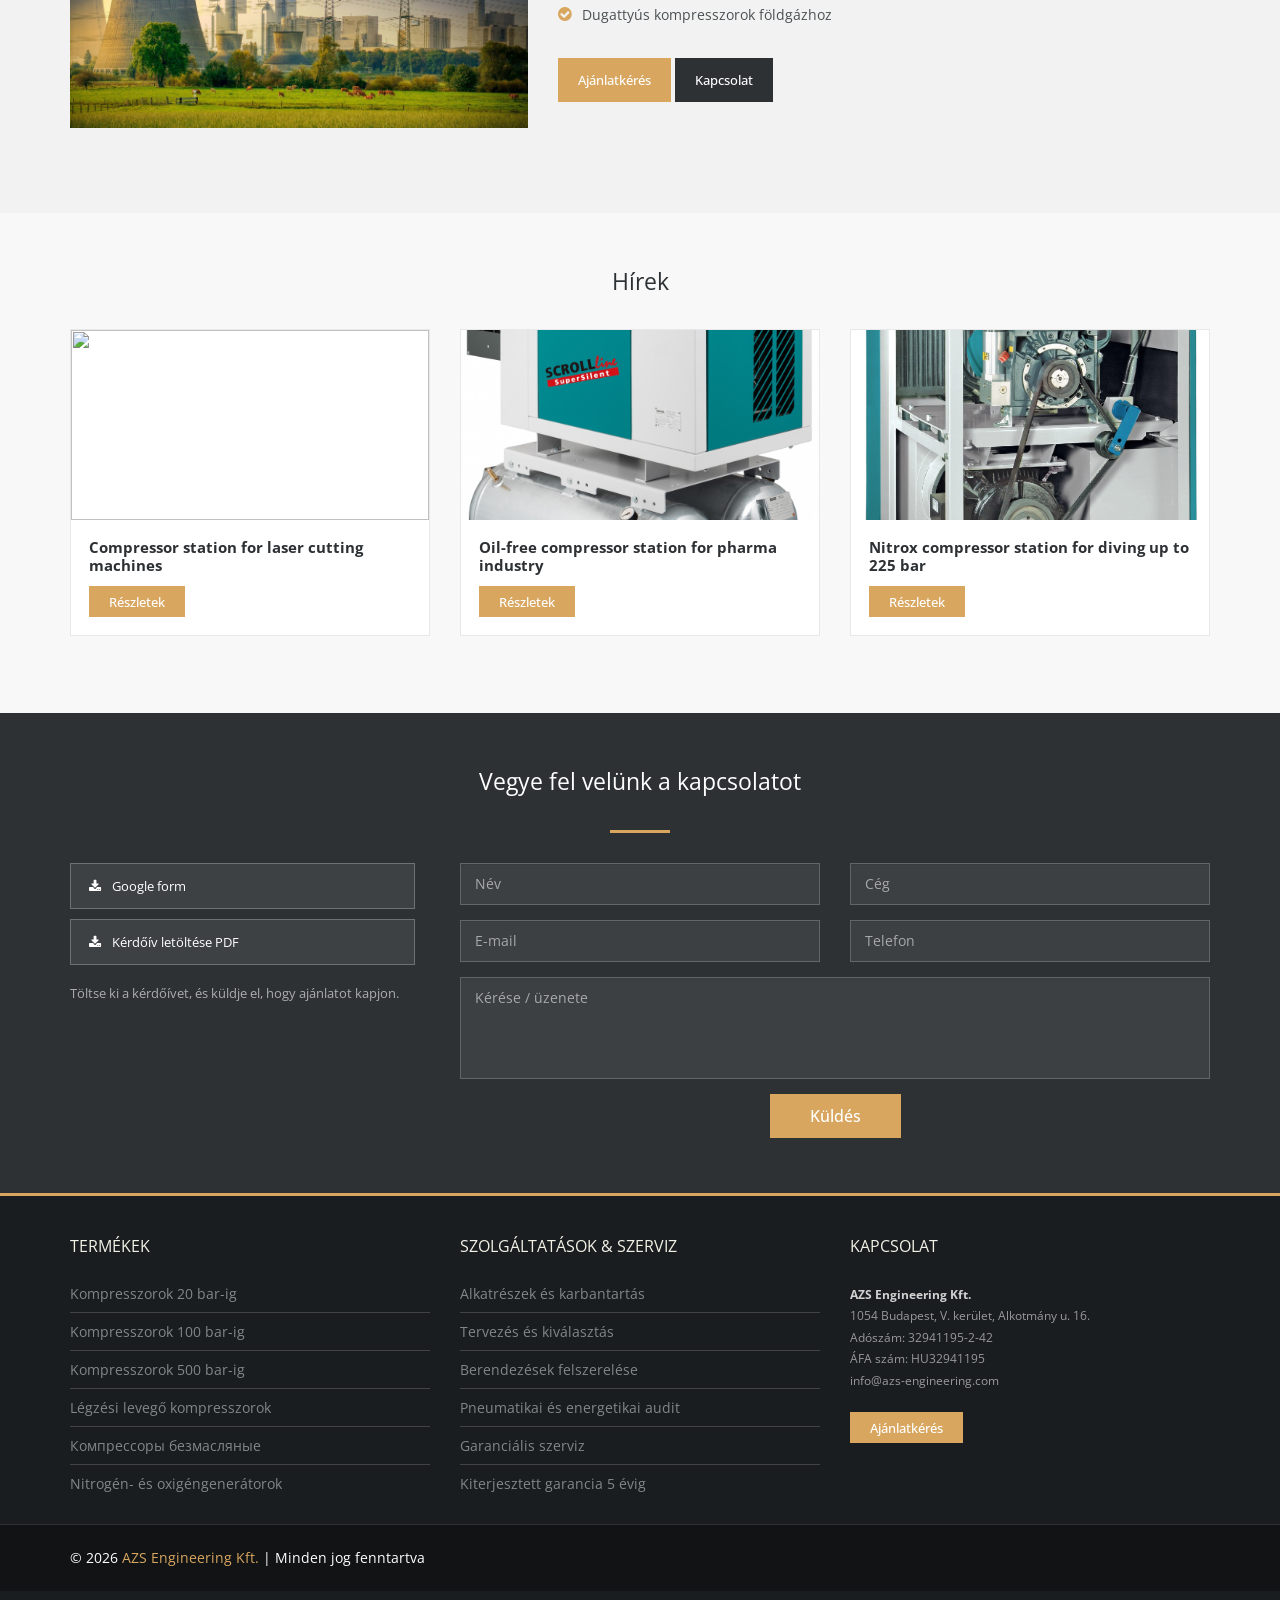
==== commit 63d7a07c: "style: adjust background gradient opacity for product category boxes" ====
--- a/index.html
+++ b/index.html
@@ -204,7 +204,7 @@
 		<p class="center" style="max-width:760px;margin:0 auto 40px;">Megbízható és minőségi kompresszorberendezéseket kínálunk levegőhöz és minden műszaki gázhoz, bármilyen nyomáson. Küldjön nekünk megkeresést, és optimális ár/érték arányú megoldást javaslunk Önnek.</p>
 		<div class="row eq-row">
 			<div class="col-lg-4 col-md-4 col-sm-6 col-xs-12 padbot20">
-				<div class="prod-cat-box" style="background: linear-gradient(rgba(255,255,255,0.88),rgba(255,255,255,0.88)) center/cover, url('images/2. ELGi EG-Product-Family-Picture-copy.jpg') center/cover no-repeat;">
+				<div class="prod-cat-box" style="background: linear-gradient(rgba(255,255,255,0.65),rgba(255,255,255,0.65)) center/cover, url('images/2. ELGi EG-Product-Family-Picture-copy.jpg') center/cover no-repeat;">
 					<h4><a href="product-1.html">Kompresszorok 20 bar-ig</a></h4>
 					<ul>
 						<li><a href="product-1.html#p1-1">Dugattyús kompresszorok</a></li>
@@ -216,7 +216,7 @@
 				</div>
 			</div>
 			<div class="col-lg-4 col-md-4 col-sm-6 col-xs-12 padbot20">
-				<div class="prod-cat-box" style="background: linear-gradient(rgba(255,255,255,0.88),rgba(255,255,255,0.88)) center/cover, url('images/5. siadmi_VITO_NEXT.jpg') center/cover no-repeat;">
+				<div class="prod-cat-box" style="background: linear-gradient(rgba(255,255,255,0.65),rgba(255,255,255,0.65)) center/cover, url('images/5. siadmi_VITO_NEXT.jpg') center/cover no-repeat;">
 					<h4><a href="product-2.html">Kompresszorok 100 bar-ig</a></h4>
 					<ul>
 						<li><a href="product-2.html#p2-1">Dugattyús kompresszorok 100 bar-ig</a></li>
@@ -229,7 +229,7 @@
 				</div>
 			</div>
 			<div class="col-lg-4 col-md-4 col-sm-6 col-xs-12 padbot20">
-				<div class="prod-cat-box" style="background: linear-gradient(rgba(255,255,255,0.88),rgba(255,255,255,0.88)) center/cover, url('images/3. bauer GIB 500 bar.jpg') center/cover no-repeat;">
+				<div class="prod-cat-box" style="background: linear-gradient(rgba(255,255,255,0.65),rgba(255,255,255,0.65)) center/cover, url('images/3. bauer GIB 500 bar.jpg') center/cover no-repeat;">
 					<h4><a href="product-3.html">Kompresszorok 500 bar-ig</a></h4>
 					<ul>
 						<li><a href="product-3.html#p3-1">Dugattyús kompresszorok 500 bar-ig</a></li>
@@ -240,7 +240,7 @@
 				</div>
 			</div>
 			<div class="col-lg-4 col-md-4 col-sm-6 col-xs-12 padbot20">
-				<div class="prod-cat-box" style="background: linear-gradient(rgba(255,255,255,0.88),rgba(255,255,255,0.88)) center/cover, url('images/6. Breathing air compressor.png') center/cover no-repeat;">
+				<div class="prod-cat-box" style="background: linear-gradient(rgba(255,255,255,0.65),rgba(255,255,255,0.65)) center/cover, url('images/6. Breathing air compressor.png') center/cover no-repeat;">
 					<h4><a href="product-4.html">Légzési levegő kompresszorok</a></h4>
 					<ul>
 						<li><a href="product-4.html#p4-1">Kompresszorok</a></li>
@@ -251,7 +251,7 @@
 				</div>
 			</div> 
 			<div class="col-lg-4 col-md-4 col-sm-6 col-xs-12 padbot20">
-				<div class="prod-cat-box" style="background: linear-gradient(rgba(255,255,255,0.88),rgba(255,255,255,0.88)) center/cover, url('images/9 . Gases Sonstiges_Kompressoren.jpeg') center/cover no-repeat;">
+				<div class="prod-cat-box" style="background: linear-gradient(rgba(255,255,255,0.65),rgba(255,255,255,0.65)) center/cover, url('images/9 . Gases Sonstiges_Kompressoren.jpeg') center/cover no-repeat;">
 					<h4><a href="product-5.html">Kompresszorok műszaki és nemesgázokhoz</a></h4>
 					<ul>
 						<li><a href="product-5.html#p5-1">Nitrogén / Hélium / Argon 40 bar-ig</a></li>
@@ -263,7 +263,7 @@
 				</div>
 			</div>
 			<div class="col-lg-4 col-md-4 col-sm-6 col-xs-12 padbot20">
-				<div class="prod-cat-box" style="background: linear-gradient(rgba(255,255,255,0.88),rgba(255,255,255,0.88)) center/cover, url('images/5.5 - Diaphragm compressor_Neumann&Esser.png') center/cover no-repeat;">
+				<div class="prod-cat-box" style="background: linear-gradient(rgba(255,255,255,0.65),rgba(255,255,255,0.65)) center/cover, url('images/5.5 - Diaphragm compressor_Neumann&Esser.png') center/cover no-repeat;">
 					<h4><a href="product-6.html">Kompresszorok robbanásveszélyes gázokhoz</a></h4>
 					<ul>
 						<li><a href="product-6.html#p6-1">Földgáz / biogáz / szintetikus gáz 450 bar-ig</a></li>
@@ -274,7 +274,7 @@
 				</div>
 			</div>
 			<div class="col-lg-4 col-md-4 col-sm-6 col-xs-12 padbot20">
-				<div class="prod-cat-box" style="background: linear-gradient(rgba(255,255,255,0.88),rgba(255,255,255,0.88)) center/cover, url('images/7. RENNER Scroll sl-neo.webp') center/cover no-repeat;">
+				<div class="prod-cat-box" style="background: linear-gradient(rgba(255,255,255,0.65),rgba(255,255,255,0.65)) center/cover, url('images/7. RENNER Scroll sl-neo.webp') center/cover no-repeat;">
 					<h4><a href="product-7.html">Olajmentes kompresszorok</a></h4>
 					<ul>
 						<li><a href="product-7.html#p7-1">Dugattyús kompresszorok 15 bar-ig</a></li>
@@ -286,7 +286,7 @@
 				</div>
 			</div>
 			<div class="col-lg-4 col-md-4 col-sm-6 col-xs-12 padbot20">
-				<div class="prod-cat-box" style="background: linear-gradient(rgba(255,255,255,0.88),rgba(255,255,255,0.88)) center/cover, url('images/Flaschen_Stickstoff_Kompressoren-scaled.jpeg') center/cover no-repeat;">
+				<div class="prod-cat-box" style="background: linear-gradient(rgba(255,255,255,0.65),rgba(255,255,255,0.65)) center/cover, url('images/Flaschen_Stickstoff_Kompressoren-scaled.jpeg') center/cover no-repeat;">
 					<h4><a href="product-8.html">Nitrogén- és oxigéngenerátorok</a></h4>
 					<ul>
 						<li><a href="product-8.html#p8-1">Membrános N₂ 99,5%-ig</a></li>
@@ -298,7 +298,7 @@
 				</div>
 			</div>
 			<div class="col-lg-4 col-md-4 col-sm-6 col-xs-12 padbot20">
-				<div class="prod-cat-box" style="background: linear-gradient(rgba(255,255,255,0.88),rgba(255,255,255,0.88)) center/cover, url('images/9. druckluftaufbereitung-mitte1.jpg') center/cover no-repeat;">
+				<div class="prod-cat-box" style="background: linear-gradient(rgba(255,255,255,0.65),rgba(255,255,255,0.65)) center/cover, url('images/9. druckluftaufbereitung-mitte1.jpg') center/cover no-repeat;">
 					<h4><a href="product-9.html">Levegő- és gázelőkészítő és tároló rendszerek</a></h4>
 					<ul>
 						<li><a href="product-9.html#p9-1">Palackszerelvények 500 bar-ig</a></li>
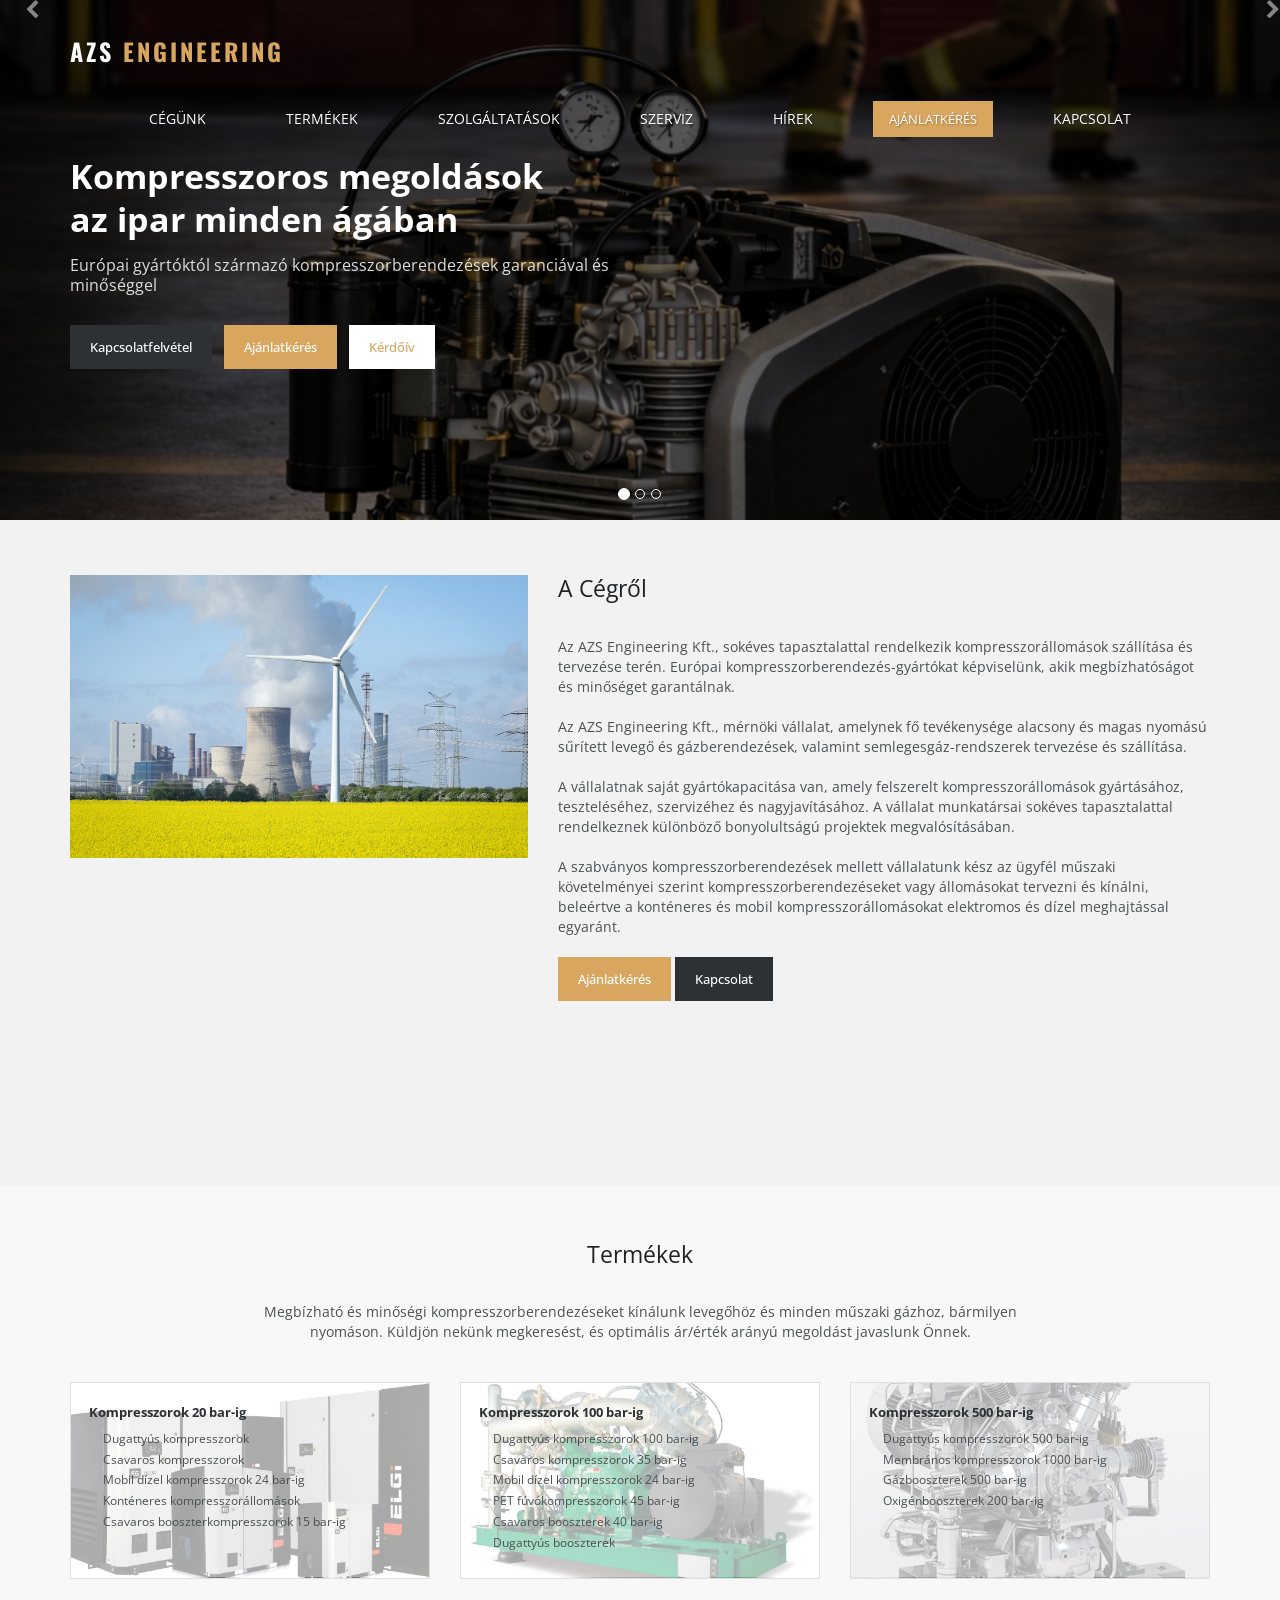
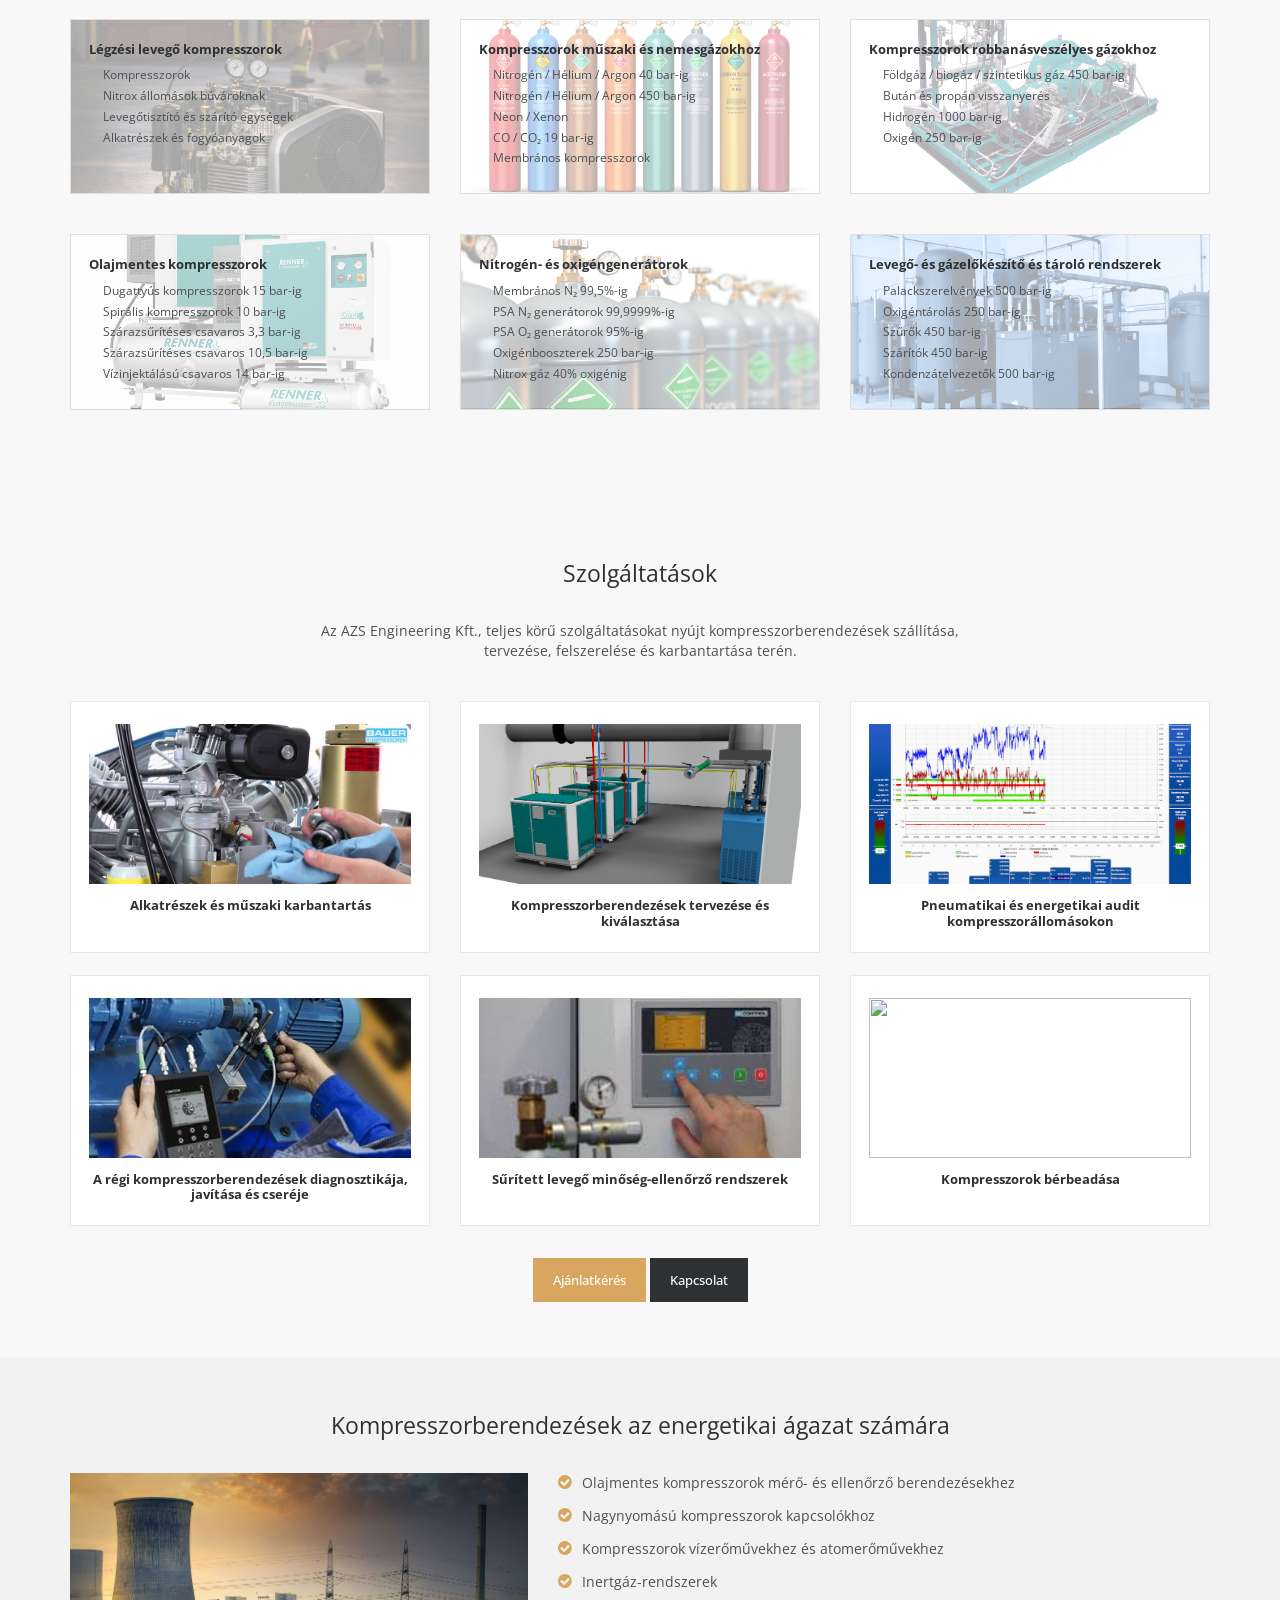
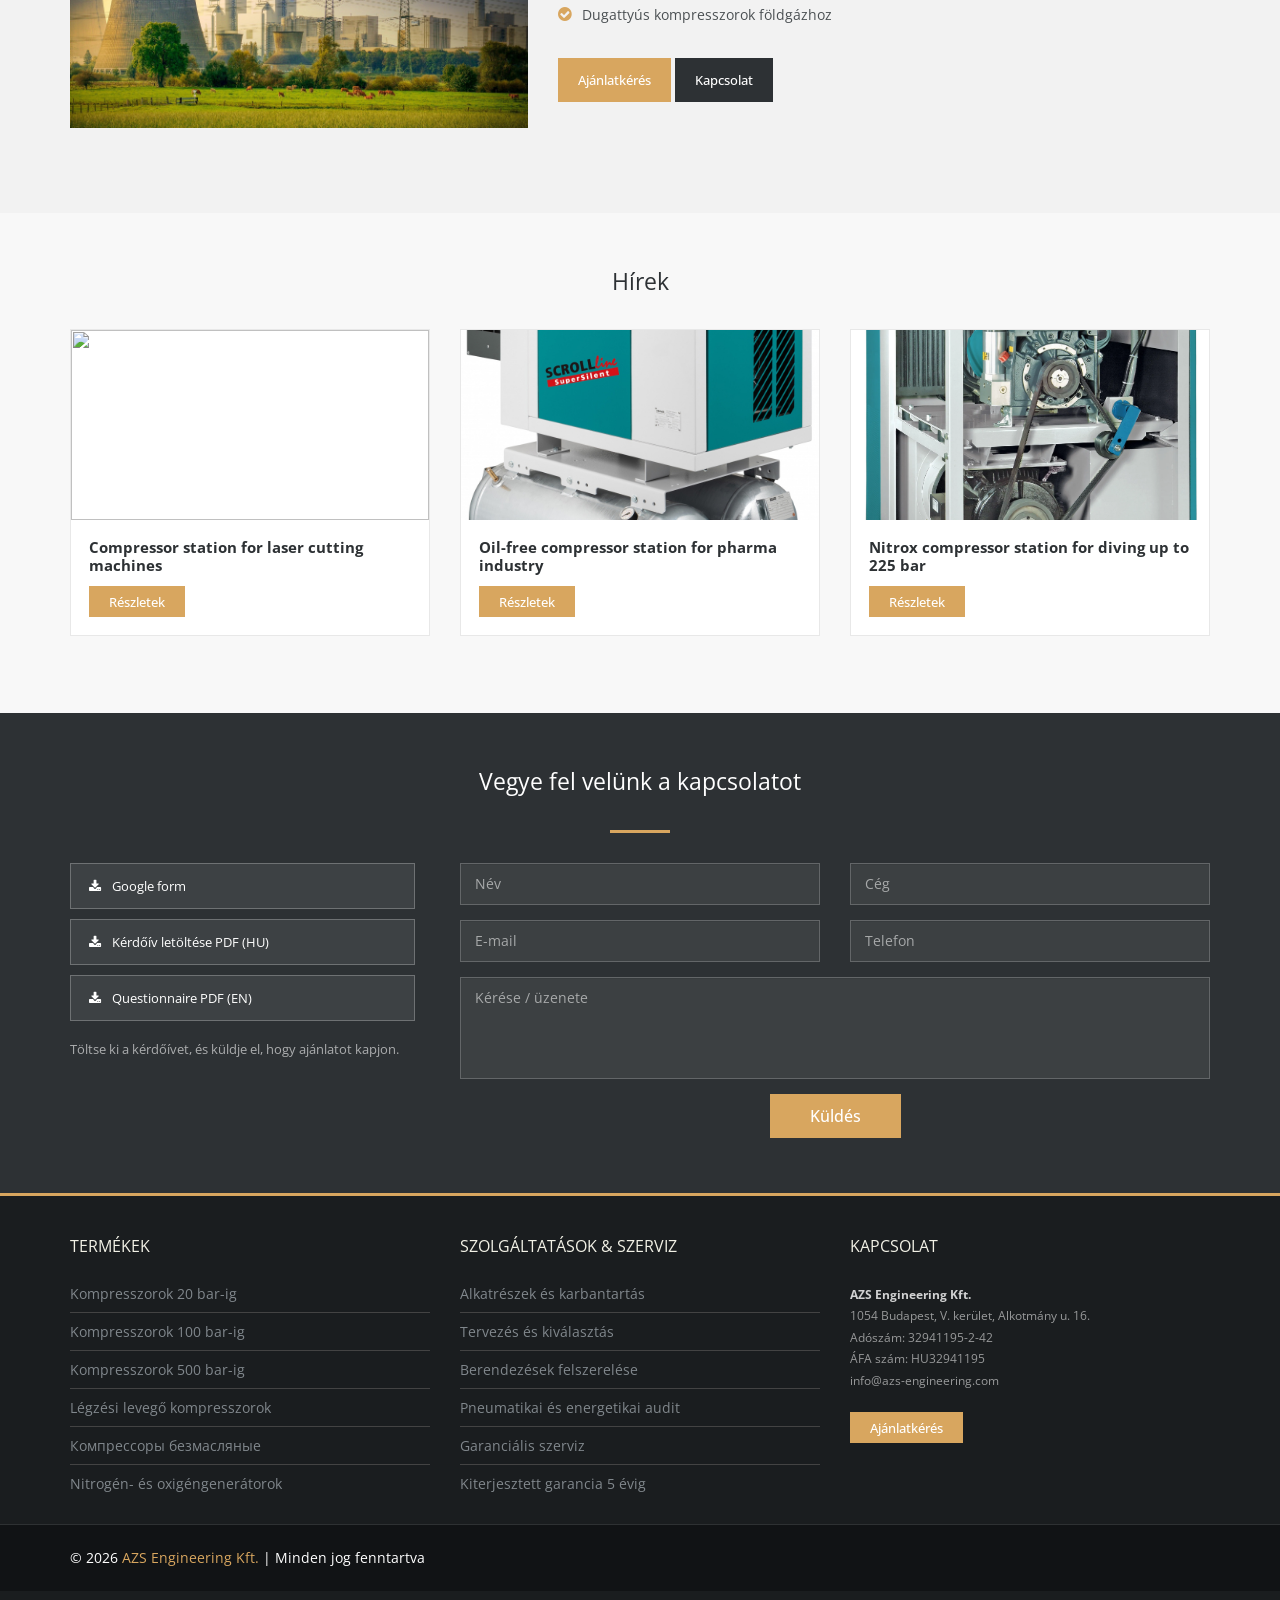
==== commit e91c2414: "Refactor code structure for improved readability and maintainability" ====
--- a/index.html
+++ b/index.html
@@ -436,7 +436,8 @@
 		<div class="row" style="display:flex;align-items:flex-start;flex-wrap:wrap;">
 			<div class="col-md-4 padbot30" style="padding-right:30px;">
 				<a href="#" class="dl-link"><i class="fa fa-download"></i> Google form</a>
-				<a href="#" class="dl-link"><i class="fa fa-download"></i> Kérdőív letöltése PDF</a>
+				<a href="files/AZS_Engineering_Questionnaire_HU.pdf" class="dl-link" download><i class="fa fa-download"></i> Kérdőív letöltése PDF (HU)</a>
+				<a href="files/AZS_Engineering_Questionnaire_EN.pdf" class="dl-link" download><i class="fa fa-download"></i> Questionnaire PDF (EN)</a>
 				<p style="color:rgba(255,255,255,.6);font-size:13px;margin-top:18px;">Töltse ki a kérdőívet, és küldje el, hogy ajánlatot kapjon.</p>
 			</div>
 			<div class="col-md-8">
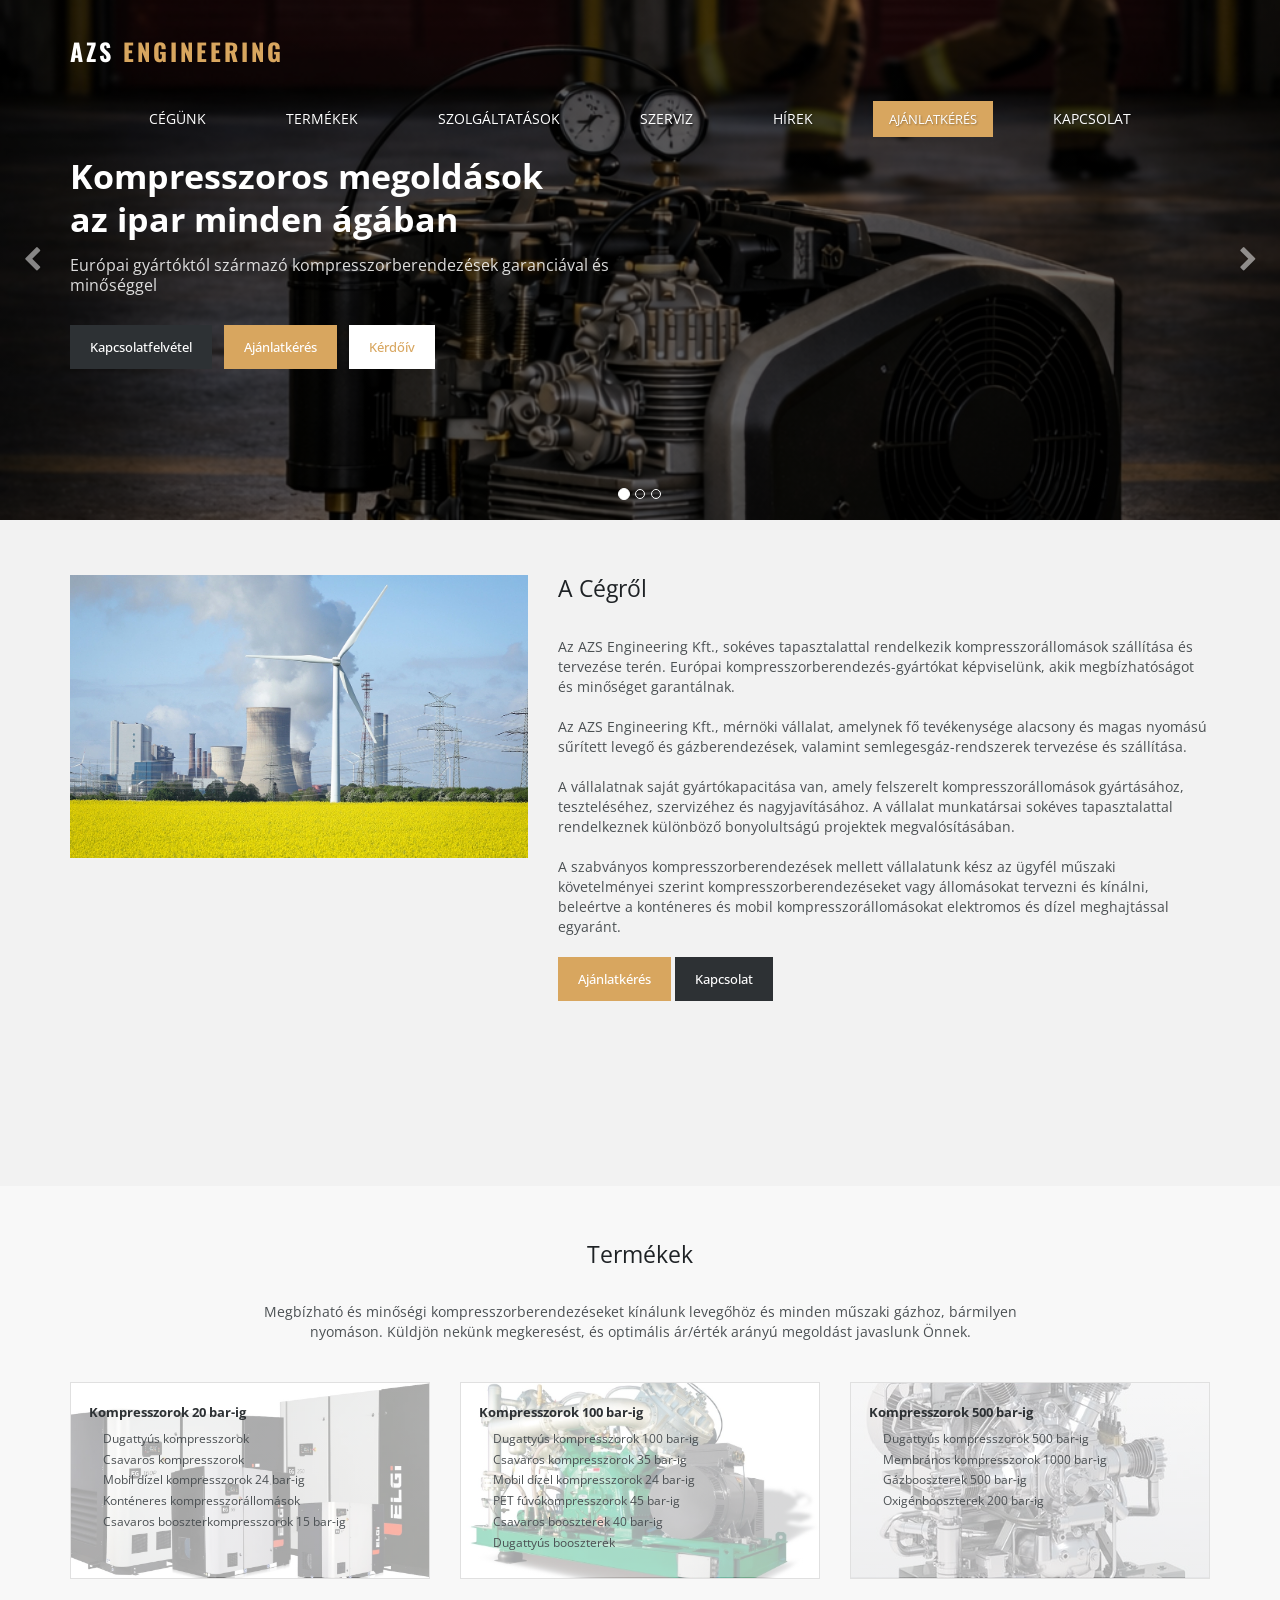
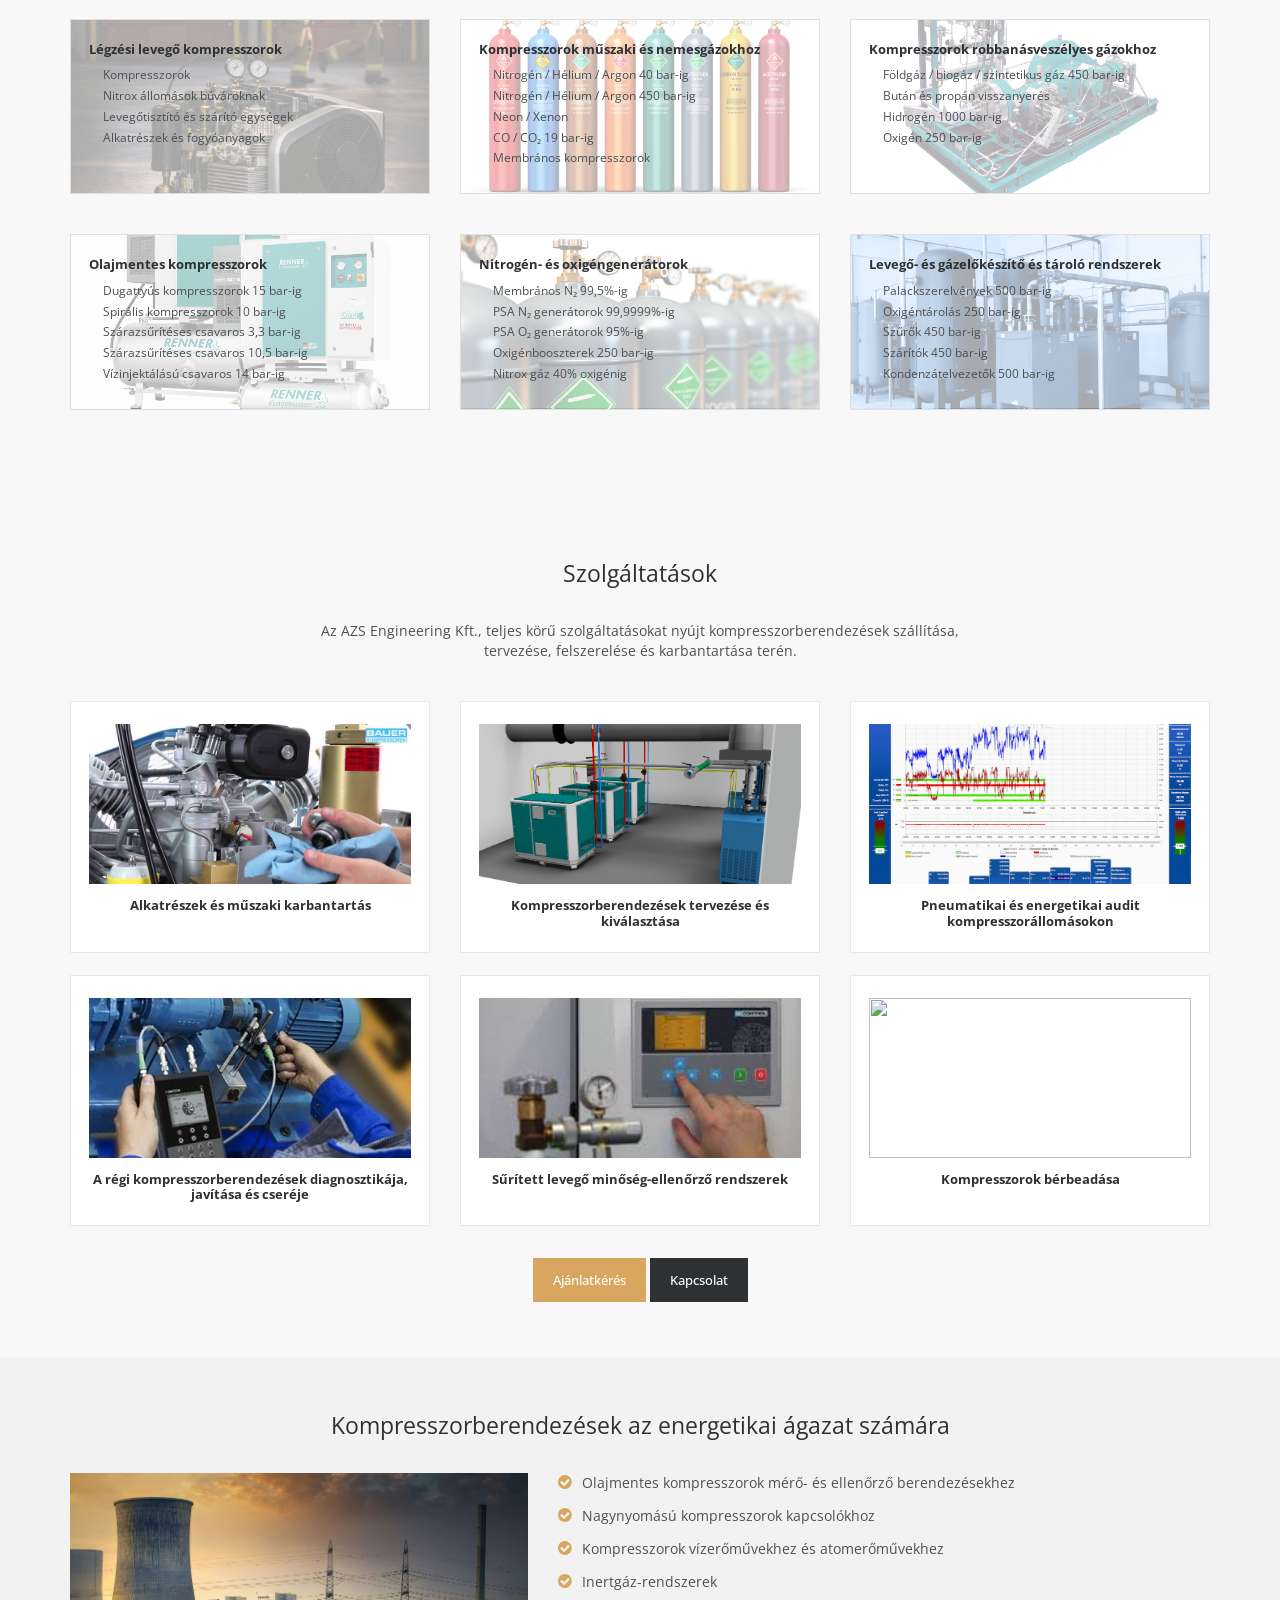
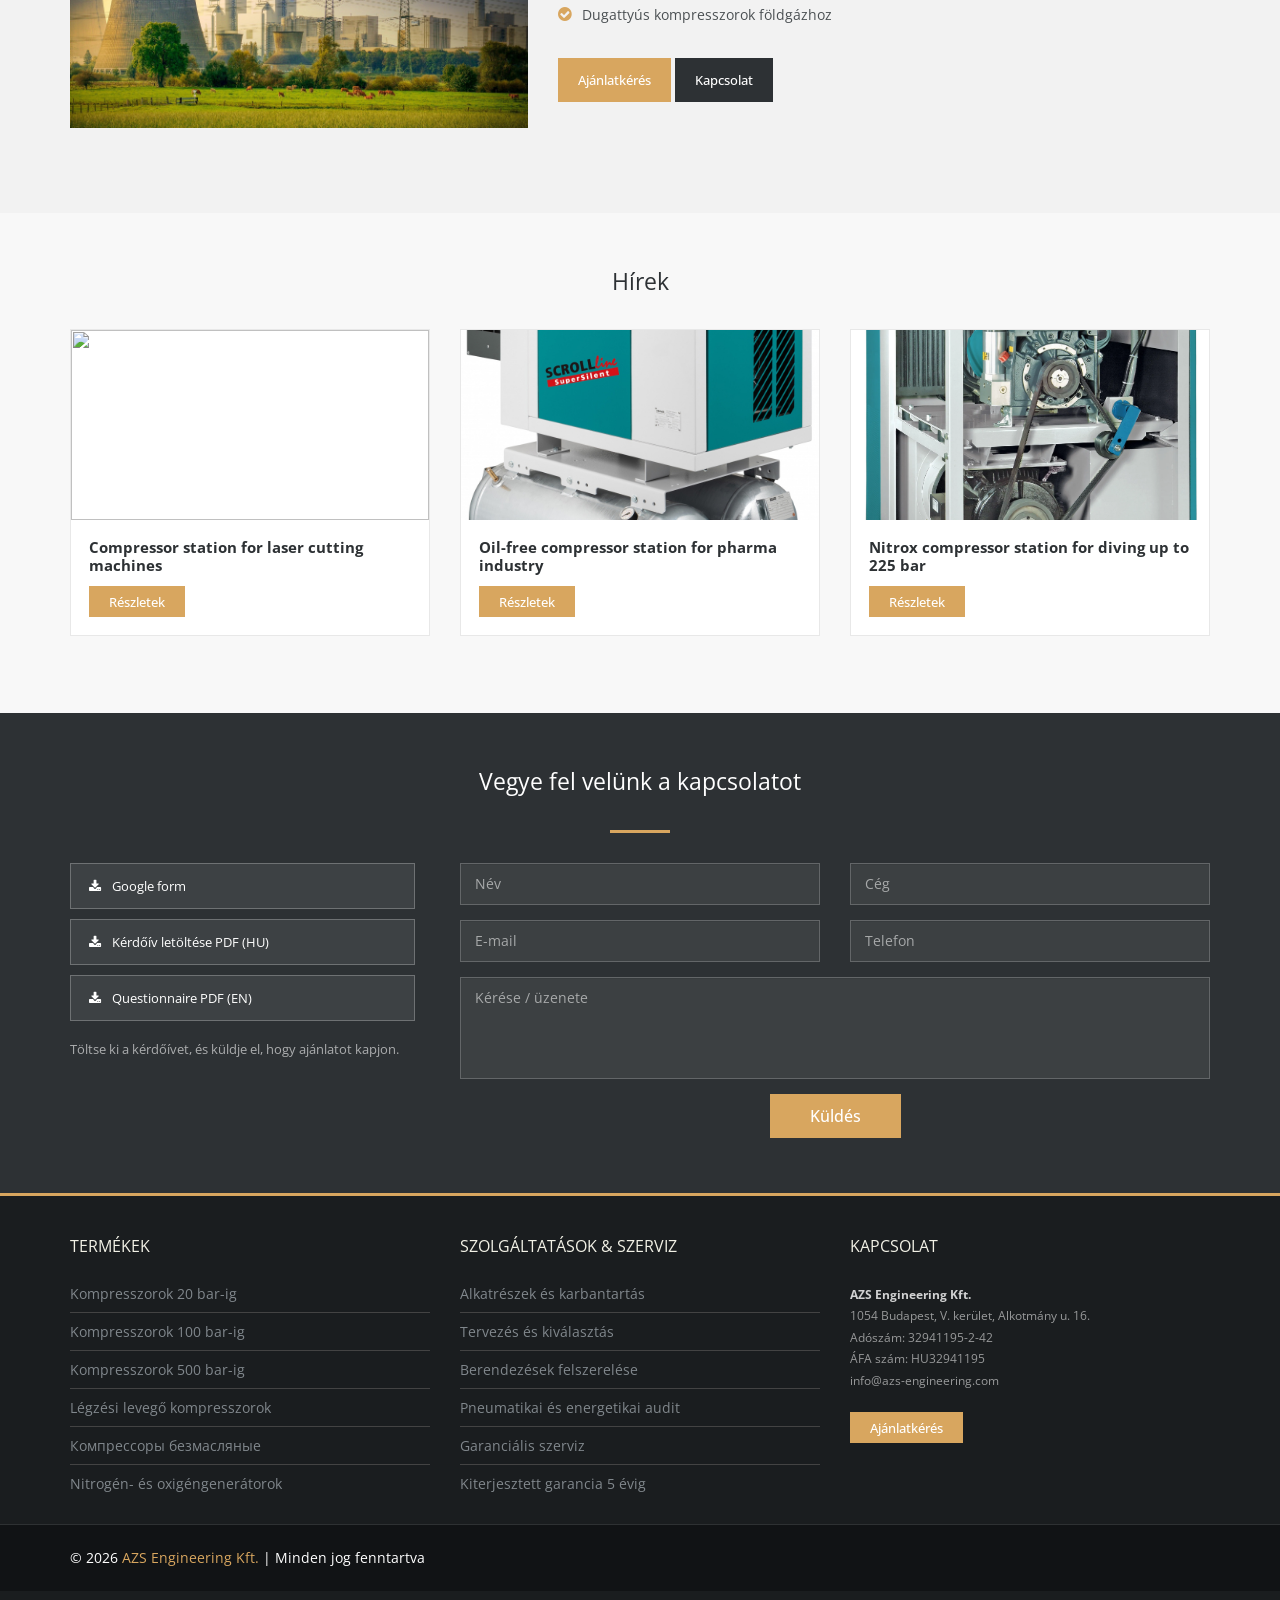
==== commit ef876531: "style: enhance carousel control styling for better alignment and visibility" ====
--- a/index.html
+++ b/index.html
@@ -30,7 +30,8 @@
 	.hero-slide h1 { font-size:34px; font-weight:700; color:#fff; margin-bottom:15px; line-height:1.25; }
 	.hero-slide p  { font-size:16px; color:rgba(255,255,255,.85); margin-bottom:30px; max-width:620px; }
 	.hero-slide .btn { margin-right:8px; margin-bottom:10px; }
-	.carousel-control { background:none !important; width:5%; }
+	.carousel-control { background:none !important; width:5%; top:0; bottom:0; display:flex; align-items:center; justify-content:center; }
+	.carousel-control .fa { font-size:26px; }
 	.carousel-indicators { bottom:15px; }
 
 	.section-anchor { display:block; position:relative; top:-75px; visibility:hidden; }
@@ -441,7 +442,7 @@
 				<p style="color:rgba(255,255,255,.6);font-size:13px;margin-top:18px;">Töltse ki a kérdőívet, és küldje el, hogy ajánlatot kapjon.</p>
 			</div>
 			<div class="col-md-8">
-				<form id="request-form" action="">
+				<form id="request-form" action="https://formspree.io/f/xbdwqdrg" method="POST">
 					<div class="row">
 						<div class="col-sm-6"><div class="form-group"><input type="text" class="form-control" name="name" placeholder="Név" /></div></div>
 						<div class="col-sm-6"><div class="form-group"><input type="text" class="form-control" name="company" placeholder="Cég" /></div></div>
